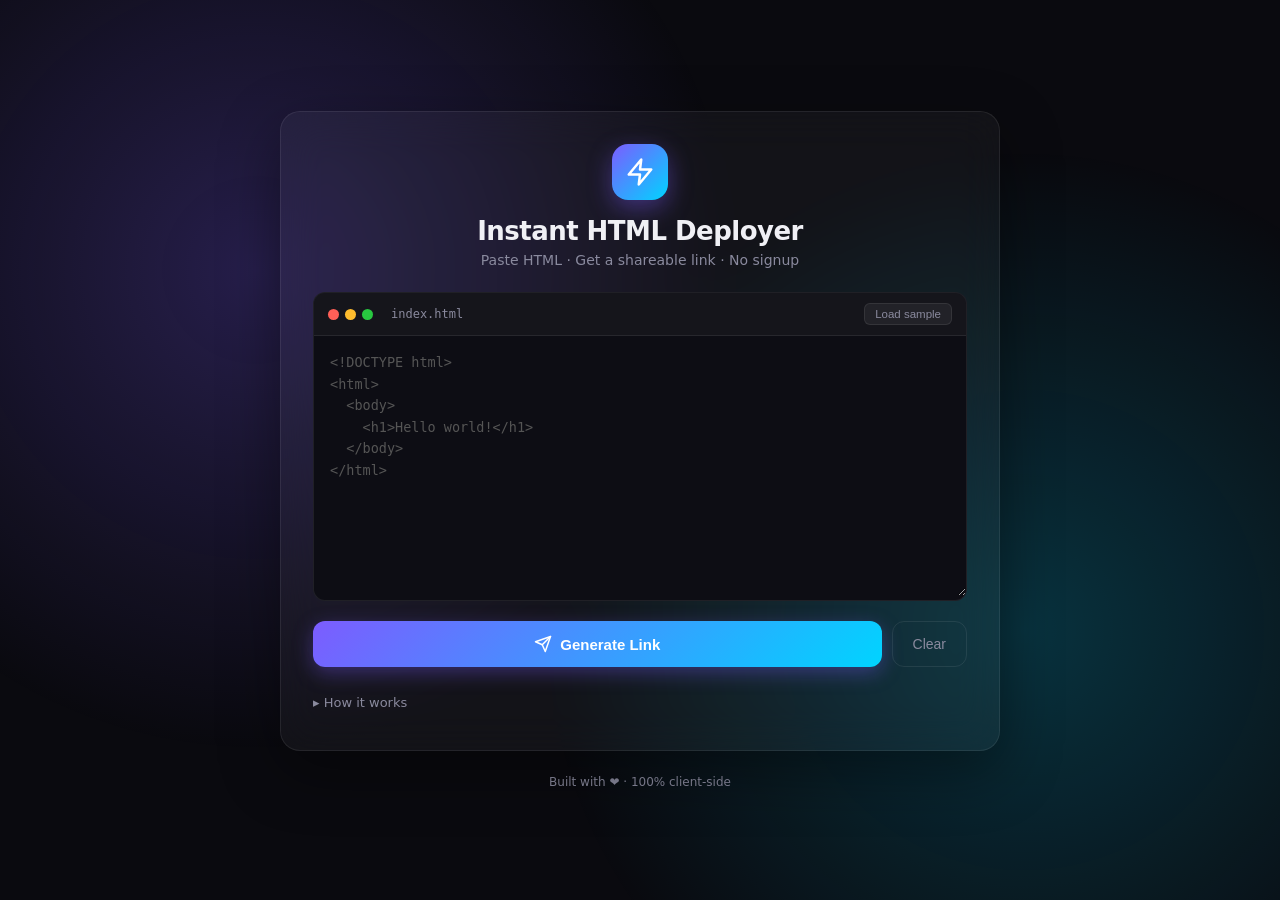
==== index.html @ c362b836 "Initial deploy - HTML Deployer app" ====
<!DOCTYPE html>
<html lang="en">
<head>
  <meta charset="UTF-8" />
  <meta name="viewport" content="width=device-width, initial-scale=1.0" />
  <title>Instant HTML Deployer</title>
  <link rel="stylesheet" href="style.css" />
</head>
<body>
  <div class="bg-gradient"></div>

  <main class="card">
    <header class="header">
      <div class="logo">
        <svg viewBox="0 0 24 24" fill="none" stroke="currentColor" stroke-width="2" stroke-linecap="round" stroke-linejoin="round">
          <path d="M13 2L3 14h9l-1 8 10-12h-9l1-8z"/>
        </svg>
      </div>
      <h1>Instant HTML Deployer</h1>
      <p class="subtitle">Paste HTML · Get a shareable link · No signup</p>
    </header>

    <div class="editor-wrap">
      <div class="editor-bar">
        <div class="dots">
          <span class="dot red"></span>
          <span class="dot yellow"></span>
          <span class="dot green"></span>
        </div>
        <span class="filename">index.html</span>
        <div class="bar-spacer"></div>
        <button id="loadSampleBtn" class="bar-btn">Load sample</button>
      </div>
      <textarea
        id="htmlInput"
        spellcheck="false"
        placeholder="<!DOCTYPE html>&#10;<html>&#10;  <body>&#10;    <h1>Hello world!</h1>&#10;  </body>&#10;</html>"
      ></textarea>
    </div>

    <div class="actions">
      <button id="deployBtn" class="btn-primary">
        <svg viewBox="0 0 24 24" fill="none" stroke="currentColor" stroke-width="2" stroke-linecap="round" stroke-linejoin="round">
          <path d="M22 2L11 13"/>
          <path d="M22 2l-7 20-4-9-9-4 20-7z"/>
        </svg>
        <span>Generate Link</span>
      </button>
      <button id="clearBtn" class="btn-ghost">Clear</button>
    </div>

    <div id="status" class="status hidden"></div>

    <div id="result" class="result hidden">
      <div class="result-label">🎉 Your site is ready</div>
      <div class="link-box">
        <a id="liveLink" href="#" target="_blank" rel="noopener"></a>
        <button id="copyBtn" class="btn-copy" title="Copy link">
          <svg viewBox="0 0 24 24" fill="none" stroke="currentColor" stroke-width="2" stroke-linecap="round" stroke-linejoin="round">
            <rect x="9" y="9" width="13" height="13" rx="2" ry="2"/>
            <path d="M5 15H4a2 2 0 0 1-2-2V4a2 2 0 0 1 2-2h9a2 2 0 0 1 2 2v1"/>
          </svg>
        </button>
      </div>
      <div class="result-actions">
        <button id="openLinkBtn" class="btn-secondary">
          <svg viewBox="0 0 24 24" fill="none" stroke="currentColor" stroke-width="2" stroke-linecap="round" stroke-linejoin="round" width="14" height="14">
            <path d="M18 13v6a2 2 0 0 1-2 2H5a2 2 0 0 1-2-2V8a2 2 0 0 1 2-2h6"/>
            <polyline points="15 3 21 3 21 9"/>
            <line x1="10" y1="14" x2="21" y2="3"/>
          </svg>
          Open in new tab
        </button>
        <button id="shortenBtn" class="btn-secondary" title="Compress long URL">
          <svg viewBox="0 0 24 24" fill="none" stroke="currentColor" stroke-width="2" stroke-linecap="round" stroke-linejoin="round" width="14" height="14">
            <path d="M10 13a5 5 0 0 0 7.54.54l3-3a5 5 0 0 0-7.07-7.07l-1.72 1.71"/>
            <path d="M14 11a5 5 0 0 0-7.54-.54l-3 3a5 5 0 0 0 7.07 7.07l1.71-1.71"/>
          </svg>
          Try shorter
        </button>
      </div>
      <div class="result-hint">The link contains your entire page. Anyone with the link can open it in any browser.</div>
    </div>

    <details class="howto">
      <summary>How it works</summary>
      <p>Your HTML is encoded into a special <code>data:text/html</code> URL — a self-contained link that any modern browser can open directly. No server, no signup, no waiting. Note: very long pages produce long links; some chat apps may not accept them.</p>
    </details>
  </main>

  <footer class="footer">
    <span>Built with ❤️ · 100% client-side</span>
  </footer>

  <script src="app.js"></script>
</body>
</html>
---- style.css ----
* {
  margin: 0;
  padding: 0;
  box-sizing: border-box;
}

:root {
  --bg: #0a0a0f;
  --card: rgba(255, 255, 255, 0.04);
  --card-border: rgba(255, 255, 255, 0.08);
  --text: #f0f0f5;
  --text-dim: #8a8a9e;
  --accent: #7c5cff;
  --accent-2: #00d4ff;
  --success: #00e676;
  --danger: #ff5470;
}

body {
  font-family: -apple-system, BlinkMacSystemFont, "Segoe UI", Inter, system-ui, sans-serif;
  background: var(--bg);
  color: var(--text);
  min-height: 100vh;
  display: flex;
  flex-direction: column;
  align-items: center;
  justify-content: center;
  padding: 24px;
  overflow-x: hidden;
  position: relative;
}

.bg-gradient {
  position: fixed;
  inset: 0;
  background:
    radial-gradient(circle at 20% 30%, rgba(124, 92, 255, 0.25), transparent 40%),
    radial-gradient(circle at 80% 70%, rgba(0, 212, 255, 0.20), transparent 40%);
  z-index: -1;
  animation: drift 20s ease-in-out infinite alternate;
}

@keyframes drift {
  from { transform: translate(0, 0); }
  to   { transform: translate(40px, -30px); }
}

.card {
  width: 100%;
  max-width: 720px;
  background: var(--card);
  backdrop-filter: blur(20px);
  -webkit-backdrop-filter: blur(20px);
  border: 1px solid var(--card-border);
  border-radius: 20px;
  padding: 32px;
  box-shadow: 0 20px 60px rgba(0, 0, 0, 0.4);
}

.header {
  text-align: center;
  margin-bottom: 24px;
}

.logo {
  width: 56px;
  height: 56px;
  margin: 0 auto 16px;
  background: linear-gradient(135deg, var(--accent), var(--accent-2));
  border-radius: 16px;
  display: flex;
  align-items: center;
  justify-content: center;
  color: white;
  box-shadow: 0 8px 24px rgba(124, 92, 255, 0.4);
}
.logo svg { width: 30px; height: 30px; }

h1 {
  font-size: 26px;
  font-weight: 700;
  margin-bottom: 6px;
  letter-spacing: -0.02em;
}

.subtitle {
  color: var(--text-dim);
  font-size: 14px;
}

.editor-wrap {
  border-radius: 12px;
  overflow: hidden;
  border: 1px solid var(--card-border);
  background: #0d0d14;
  margin-bottom: 20px;
}

.editor-bar {
  display: flex;
  align-items: center;
  padding: 10px 14px;
  background: rgba(255, 255, 255, 0.03);
  border-bottom: 1px solid var(--card-border);
  gap: 10px;
}

.dots { display: flex; gap: 6px; }
.dot {
  width: 11px; height: 11px; border-radius: 50%;
}
.dot.red    { background: #ff5f57; }
.dot.yellow { background: #febc2e; }
.dot.green  { background: #28c840; }

.filename {
  font-size: 12px;
  color: var(--text-dim);
  font-family: ui-monospace, "SF Mono", Menlo, monospace;
  margin-left: 8px;
}

.bar-spacer { flex: 1; }

.bar-btn {
  background: rgba(255, 255, 255, 0.06);
  border: 1px solid var(--card-border);
  color: var(--text-dim);
  font-size: 11.5px;
  padding: 4px 10px;
  border-radius: 6px;
  cursor: pointer;
  transition: all 0.15s;
}
.bar-btn:hover { color: var(--text); background: rgba(255,255,255,0.10); }

textarea {
  width: 100%;
  min-height: 260px;
  background: transparent;
  color: var(--text);
  border: none;
  outline: none;
  padding: 16px;
  font-family: ui-monospace, "SF Mono", Menlo, monospace;
  font-size: 13.5px;
  line-height: 1.6;
  resize: vertical;
}
textarea::placeholder { color: #555; }

.actions {
  display: flex;
  gap: 10px;
}

.btn-primary {
  flex: 1;
  background: linear-gradient(135deg, var(--accent), var(--accent-2));
  color: white;
  border: none;
  padding: 14px 20px;
  border-radius: 12px;
  font-size: 15px;
  font-weight: 600;
  cursor: pointer;
  display: flex;
  align-items: center;
  justify-content: center;
  gap: 8px;
  transition: transform 0.15s, box-shadow 0.15s, opacity 0.15s;
  box-shadow: 0 6px 20px rgba(124, 92, 255, 0.35);
}
.btn-primary:hover:not(:disabled) {
  transform: translateY(-1px);
  box-shadow: 0 10px 28px rgba(124, 92, 255, 0.5);
}
.btn-primary:active { transform: translateY(0); }
.btn-primary:disabled { opacity: 0.6; cursor: not-allowed; }
.btn-primary svg { width: 18px; height: 18px; }

.btn-ghost {
  background: transparent;
  border: 1px solid var(--card-border);
  color: var(--text-dim);
  padding: 14px 20px;
  border-radius: 12px;
  font-size: 14px;
  cursor: pointer;
  transition: all 0.15s;
}
.btn-ghost:hover { color: var(--text); border-color: rgba(255,255,255,0.2); }

.status {
  margin-top: 16px;
  padding: 12px 14px;
  border-radius: 10px;
  font-size: 13.5px;
  display: flex;
  align-items: center;
  gap: 10px;
}
.status.loading {
  background: rgba(0, 212, 255, 0.1);
  color: var(--accent-2);
  border: 1px solid rgba(0, 212, 255, 0.2);
}
.status.error {
  background: rgba(255, 84, 112, 0.1);
  color: var(--danger);
  border: 1px solid rgba(255, 84, 112, 0.2);
}

.spinner {
  width: 14px; height: 14px;
  border: 2px solid currentColor;
  border-top-color: transparent;
  border-radius: 50%;
  animation: spin 0.8s linear infinite;
}
@keyframes spin { to { transform: rotate(360deg); } }

.result {
  margin-top: 20px;
  padding: 18px;
  background: rgba(0, 230, 118, 0.06);
  border: 1px solid rgba(0, 230, 118, 0.2);
  border-radius: 12px;
  animation: pop 0.3s ease;
}
@keyframes pop {
  from { opacity: 0; transform: translateY(8px); }
  to   { opacity: 1; transform: translateY(0); }
}

.result-label {
  color: var(--success);
  font-size: 13px;
  font-weight: 600;
  margin-bottom: 10px;
}

.link-box {
  display: flex;
  align-items: center;
  gap: 8px;
  background: rgba(0, 0, 0, 0.3);
  border: 1px solid var(--card-border);
  border-radius: 10px;
  padding: 6px 6px 6px 14px;
}

#liveLink {
  flex: 1;
  color: var(--accent-2);
  text-decoration: none;
  font-family: ui-monospace, "SF Mono", Menlo, monospace;
  font-size: 13.5px;
  overflow: hidden;
  text-overflow: ellipsis;
  white-space: nowrap;
}
#liveLink:hover { text-decoration: underline; }

.btn-copy {
  background: rgba(255,255,255,0.06);
  border: none;
  color: var(--text);
  width: 36px; height: 36px;
  border-radius: 8px;
  cursor: pointer;
  display: flex;
  align-items: center;
  justify-content: center;
  transition: background 0.15s;
}
.btn-copy:hover { background: rgba(255,255,255,0.12); }
.btn-copy svg { width: 16px; height: 16px; }
.btn-copy.copied { background: var(--success); color: #042; }

.result-actions {
  display: flex;
  gap: 8px;
  margin-top: 10px;
}

.btn-secondary {
  background: rgba(255, 255, 255, 0.05);
  border: 1px solid var(--card-border);
  color: var(--text);
  padding: 8px 12px;
  border-radius: 8px;
  font-size: 12.5px;
  cursor: pointer;
  display: inline-flex;
  align-items: center;
  gap: 6px;
  transition: all 0.15s;
}
.btn-secondary:hover {
  background: rgba(255, 255, 255, 0.10);
  border-color: rgba(255, 255, 255, 0.15);
}
.btn-secondary:disabled {
  opacity: 0.5;
  cursor: not-allowed;
}

.result-hint {
  margin-top: 10px;
  font-size: 12px;
  color: var(--text-dim);
  line-height: 1.5;
}

.hidden { display: none !important; }

.howto {
  margin-top: 20px;
  font-size: 13px;
  color: var(--text-dim);
}
.howto summary {
  cursor: pointer;
  user-select: none;
  list-style: none;
  padding: 8px 0;
}
.howto summary::before { content: "▸ "; }
.howto[open] summary::before { content: "▾ "; }
.howto summary::-webkit-details-marker { display: none; }
.howto p { line-height: 1.6; }
.howto code {
  background: rgba(255,255,255,0.06);
  padding: 2px 6px;
  border-radius: 4px;
  font-size: 12px;
}

.footer {
  margin-top: 24px;
  font-size: 12px;
  color: var(--text-dim);
}

@media (max-width: 540px) {
  .card { padding: 22px; }
  h1 { font-size: 22px; }
  .actions { flex-direction: column; }
  .btn-ghost { order: 2; }
}
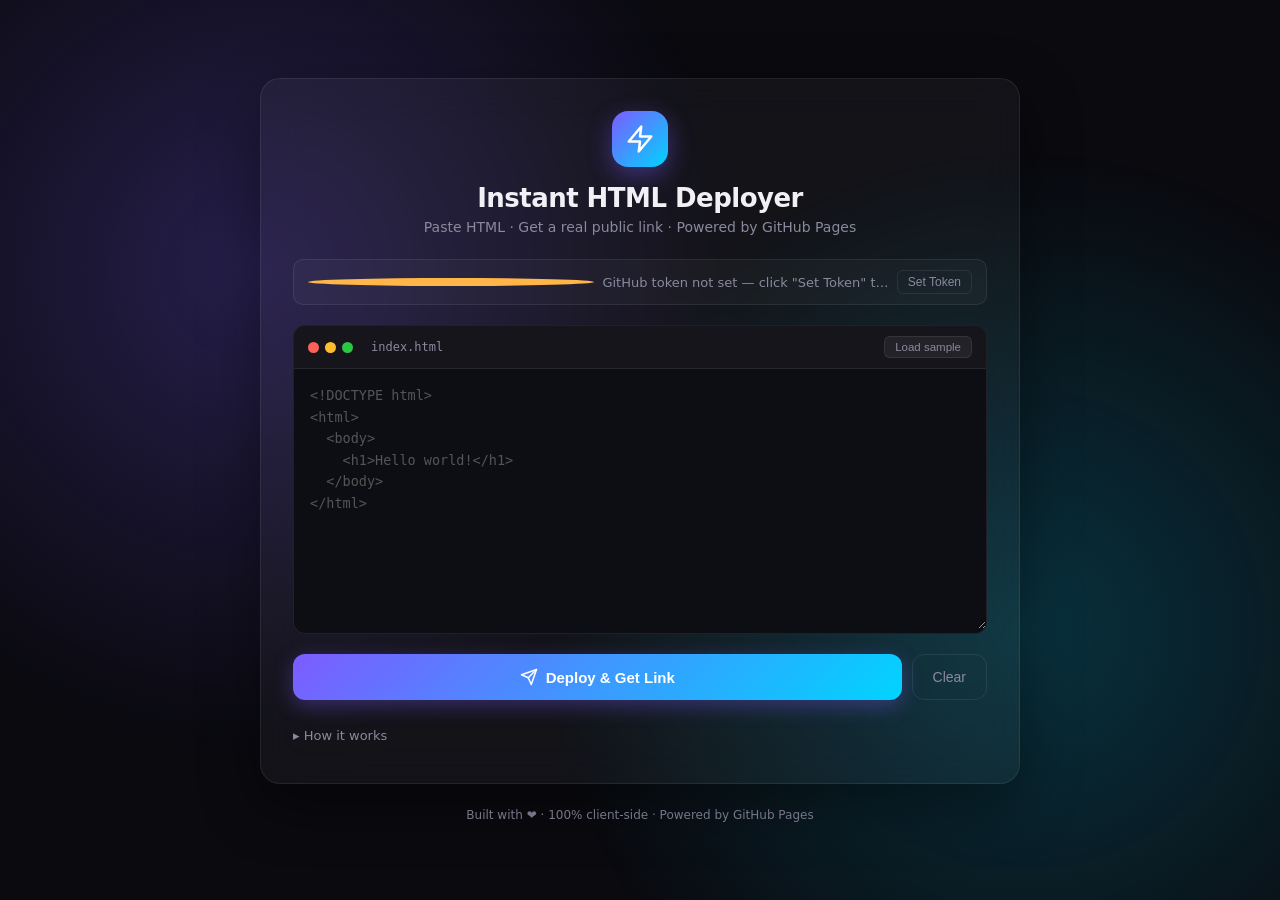
==== commit 3a851dfa: "feat: deploy via GitHub API directly from browser" ====
--- a/index.html
+++ b/index.html
@@ -1,97 +1,367 @@
 <!DOCTYPE html>
 <html lang="en">
 <head>
-  <meta charset="UTF-8" />
-  <meta name="viewport" content="width=device-width, initial-scale=1.0" />
-  <title>Instant HTML Deployer</title>
-  <link rel="stylesheet" href="style.css" />
+<meta charset="UTF-8">
+<meta name="viewport" content="width=device-width, initial-scale=1.0">
+<title>Instant HTML Deployer</title>
+<style>
+*{margin:0;padding:0;box-sizing:border-box}
+:root{--bg:#0a0a0f;--card:rgba(255,255,255,.04);--card-border:rgba(255,255,255,.08);--text:#f0f0f5;--text-dim:#8a8a9e;--accent:#7c5cff;--accent-2:#00d4ff;--success:#00e676;--danger:#ff5470;--warn:#ffb547}
+body{font-family:-apple-system,BlinkMacSystemFont,"Segoe UI",Inter,system-ui,sans-serif;background:var(--bg);color:var(--text);min-height:100vh;display:flex;flex-direction:column;align-items:center;justify-content:center;padding:24px;overflow-x:hidden;position:relative}
+.bg-gradient{position:fixed;inset:0;background:radial-gradient(circle at 20% 30%,rgba(124,92,255,.25),transparent 40%),radial-gradient(circle at 80% 70%,rgba(0,212,255,.20),transparent 40%);z-index:-1;animation:drift 20s ease-in-out infinite alternate}
+@keyframes drift{from{transform:translate(0,0)}to{transform:translate(40px,-30px)}}
+.card{width:100%;max-width:760px;background:var(--card);backdrop-filter:blur(20px);-webkit-backdrop-filter:blur(20px);border:1px solid var(--card-border);border-radius:20px;padding:32px;box-shadow:0 20px 60px rgba(0,0,0,.4)}
+.header{text-align:center;margin-bottom:24px}
+.logo{width:56px;height:56px;margin:0 auto 16px;background:linear-gradient(135deg,var(--accent),var(--accent-2));border-radius:16px;display:flex;align-items:center;justify-content:center;color:#fff;box-shadow:0 8px 24px rgba(124,92,255,.4)}
+.logo svg{width:30px;height:30px}
+h1{font-size:26px;font-weight:700;margin-bottom:6px;letter-spacing:-.02em}
+.subtitle{color:var(--text-dim);font-size:14px}
+.token-bar{display:flex;align-items:center;gap:8px;padding:10px 14px;background:rgba(255,255,255,.03);border:1px solid var(--card-border);border-radius:10px;margin-bottom:20px;font-size:13px}
+.token-bar .dot{width:8px;height:8px;border-radius:50%;background:var(--text-dim);flex-shrink:0}
+.token-bar.ok .dot{background:var(--success);box-shadow:0 0 8px var(--success)}
+.token-bar.missing .dot{background:var(--warn)}
+.token-bar span{flex:1;color:var(--text-dim);overflow:hidden;text-overflow:ellipsis;white-space:nowrap}
+.token-bar button{background:transparent;border:1px solid var(--card-border);color:var(--text-dim);padding:4px 10px;border-radius:6px;font-size:12px;cursor:pointer}
+.token-bar button:hover{color:var(--text);border-color:rgba(255,255,255,.2)}
+.editor-wrap{border-radius:12px;overflow:hidden;border:1px solid var(--card-border);background:#0d0d14;margin-bottom:20px}
+.editor-bar{display:flex;align-items:center;padding:10px 14px;background:rgba(255,255,255,.03);border-bottom:1px solid var(--card-border);gap:10px}
+.dots{display:flex;gap:6px}
+.dot{width:11px;height:11px;border-radius:50%}
+.dot.red{background:#ff5f57}
+.dot.yellow{background:#febc2e}
+.dot.green{background:#28c840}
+.filename{font-size:12px;color:var(--text-dim);font-family:ui-monospace,"SF Mono",Menlo,monospace;margin-left:8px}
+.bar-spacer{flex:1}
+.bar-btn{background:rgba(255,255,255,.06);border:1px solid var(--card-border);color:var(--text-dim);font-size:11.5px;padding:4px 10px;border-radius:6px;cursor:pointer;transition:all .15s}
+.bar-btn:hover{color:var(--text);background:rgba(255,255,255,.10)}
+textarea{width:100%;min-height:260px;background:transparent;color:var(--text);border:none;outline:none;padding:16px;font-family:ui-monospace,"SF Mono",Menlo,monospace;font-size:13.5px;line-height:1.6;resize:vertical}
+textarea::placeholder{color:#555}
+.actions{display:flex;gap:10px}
+.btn-primary{flex:1;background:linear-gradient(135deg,var(--accent),var(--accent-2));color:#fff;border:none;padding:14px 20px;border-radius:12px;font-size:15px;font-weight:600;cursor:pointer;display:flex;align-items:center;justify-content:center;gap:8px;transition:transform .15s,box-shadow .15s,opacity .15s;box-shadow:0 6px 20px rgba(124,92,255,.35)}
+.btn-primary:hover:not(:disabled){transform:translateY(-1px);box-shadow:0 10px 28px rgba(124,92,255,.5)}
+.btn-primary:active{transform:translateY(0)}
+.btn-primary:disabled{opacity:.6;cursor:not-allowed}
+.btn-primary svg{width:18px;height:18px}
+.btn-ghost{background:transparent;border:1px solid var(--card-border);color:var(--text-dim);padding:14px 20px;border-radius:12px;font-size:14px;cursor:pointer;transition:all .15s}
+.btn-ghost:hover{color:var(--text);border-color:rgba(255,255,255,.2)}
+.status{margin-top:16px;padding:12px 14px;border-radius:10px;font-size:13.5px;display:flex;align-items:center;gap:10px}
+.status.loading{background:rgba(0,212,255,.1);color:var(--accent-2);border:1px solid rgba(0,212,255,.2)}
+.status.error{background:rgba(255,84,112,.1);color:var(--danger);border:1px solid rgba(255,84,112,.2)}
+.status.success{background:rgba(0,230,118,.1);color:var(--success);border:1px solid rgba(0,230,118,.2)}
+.spinner{width:14px;height:14px;border:2px solid currentColor;border-top-color:transparent;border-radius:50%;animation:spin .8s linear infinite;flex-shrink:0}
+@keyframes spin{to{transform:rotate(360deg)}}
+.result{margin-top:20px;padding:18px;background:rgba(0,230,118,.06);border:1px solid rgba(0,230,118,.2);border-radius:12px;animation:pop .3s ease}
+@keyframes pop{from{opacity:0;transform:translateY(8px)}to{opacity:1;transform:translateY(0)}}
+.result-label{color:var(--success);font-size:13px;font-weight:600;margin-bottom:10px}
+.link-box{display:flex;align-items:center;gap:8px;background:rgba(0,0,0,.3);border:1px solid var(--card-border);border-radius:10px;padding:6px 6px 6px 14px}
+#liveLink{flex:1;color:var(--accent-2);text-decoration:none;font-family:ui-monospace,"SF Mono",Menlo,monospace;font-size:13.5px;overflow:hidden;text-overflow:ellipsis;white-space:nowrap}
+#liveLink:hover{text-decoration:underline}
+.btn-copy{background:rgba(255,255,255,.06);border:none;color:var(--text);width:36px;height:36px;border-radius:8px;cursor:pointer;display:flex;align-items:center;justify-content:center;transition:background .15s}
+.btn-copy:hover{background:rgba(255,255,255,.12)}
+.btn-copy svg{width:16px;height:16px}
+.btn-copy.copied{background:var(--success);color:#042}
+.result-hint{margin-top:10px;font-size:12px;color:var(--text-dim);line-height:1.5}
+.hidden{display:none!important}
+.howto{margin-top:20px;font-size:13px;color:var(--text-dim)}
+.howto summary{cursor:pointer;user-select:none;list-style:none;padding:8px 0}
+.howto summary::before{content:"▸ "}
+.howto[open] summary::before{content:"▾ "}
+.howto summary::-webkit-details-marker{display:none}
+.howto p{line-height:1.6;margin-top:6px}
+.howto code{background:rgba(255,255,255,.06);padding:2px 6px;border-radius:4px;font-size:12px}
+.footer{margin-top:24px;font-size:12px;color:var(--text-dim)}
+.modal-backdrop{position:fixed;inset:0;background:rgba(0,0,0,.7);backdrop-filter:blur(8px);display:flex;align-items:center;justify-content:center;z-index:100;padding:24px}
+.modal{background:#15151f;border:1px solid var(--card-border);border-radius:16px;padding:24px;width:100%;max-width:480px}
+.modal h2{font-size:18px;margin-bottom:8px}
+.modal p{color:var(--text-dim);font-size:13px;margin-bottom:14px;line-height:1.5}
+.modal input{width:100%;padding:10px 12px;background:#0a0a12;border:1px solid var(--card-border);border-radius:8px;color:var(--text);font-family:ui-monospace,monospace;font-size:13px;outline:none}
+.modal input:focus{border-color:var(--accent)}
+.modal-actions{display:flex;gap:8px;margin-top:16px;justify-content:flex-end}
+.modal-actions button{padding:9px 16px;border-radius:8px;font-size:13px;cursor:pointer;border:1px solid var(--card-border);background:transparent;color:var(--text-dim)}
+.modal-actions button:hover{color:var(--text)}
+.modal-actions .primary{background:linear-gradient(135deg,var(--accent),var(--accent-2));color:#fff;border:none}
+.modal-actions .primary:hover{opacity:.9;color:#fff}
+@media (max-width:540px){.card{padding:22px}h1{font-size:22px}.actions{flex-direction:column}.btn-ghost{order:2}}
+</style>
 </head>
 <body>
-  <div class="bg-gradient"></div>
-
-  <main class="card">
-    <header class="header">
-      <div class="logo">
-        <svg viewBox="0 0 24 24" fill="none" stroke="currentColor" stroke-width="2" stroke-linecap="round" stroke-linejoin="round">
-          <path d="M13 2L3 14h9l-1 8 10-12h-9l1-8z"/>
-        </svg>
-      </div>
-      <h1>Instant HTML Deployer</h1>
-      <p class="subtitle">Paste HTML · Get a shareable link · No signup</p>
-    </header>
-
-    <div class="editor-wrap">
-      <div class="editor-bar">
-        <div class="dots">
-          <span class="dot red"></span>
-          <span class="dot yellow"></span>
-          <span class="dot green"></span>
-        </div>
-        <span class="filename">index.html</span>
-        <div class="bar-spacer"></div>
-        <button id="loadSampleBtn" class="bar-btn">Load sample</button>
-      </div>
-      <textarea
-        id="htmlInput"
-        spellcheck="false"
-        placeholder="<!DOCTYPE html>&#10;<html>&#10;  <body>&#10;    <h1>Hello world!</h1>&#10;  </body>&#10;</html>"
-      ></textarea>
-    </div>
-
-    <div class="actions">
-      <button id="deployBtn" class="btn-primary">
-        <svg viewBox="0 0 24 24" fill="none" stroke="currentColor" stroke-width="2" stroke-linecap="round" stroke-linejoin="round">
-          <path d="M22 2L11 13"/>
-          <path d="M22 2l-7 20-4-9-9-4 20-7z"/>
-        </svg>
-        <span>Generate Link</span>
-      </button>
-      <button id="clearBtn" class="btn-ghost">Clear</button>
-    </div>
-
-    <div id="status" class="status hidden"></div>
-
-    <div id="result" class="result hidden">
-      <div class="result-label">🎉 Your site is ready</div>
-      <div class="link-box">
-        <a id="liveLink" href="#" target="_blank" rel="noopener"></a>
-        <button id="copyBtn" class="btn-copy" title="Copy link">
-          <svg viewBox="0 0 24 24" fill="none" stroke="currentColor" stroke-width="2" stroke-linecap="round" stroke-linejoin="round">
-            <rect x="9" y="9" width="13" height="13" rx="2" ry="2"/>
-            <path d="M5 15H4a2 2 0 0 1-2-2V4a2 2 0 0 1 2-2h9a2 2 0 0 1 2 2v1"/>
-          </svg>
-        </button>
-      </div>
-      <div class="result-actions">
-        <button id="openLinkBtn" class="btn-secondary">
-          <svg viewBox="0 0 24 24" fill="none" stroke="currentColor" stroke-width="2" stroke-linecap="round" stroke-linejoin="round" width="14" height="14">
-            <path d="M18 13v6a2 2 0 0 1-2 2H5a2 2 0 0 1-2-2V8a2 2 0 0 1 2-2h6"/>
-            <polyline points="15 3 21 3 21 9"/>
-            <line x1="10" y1="14" x2="21" y2="3"/>
-          </svg>
-          Open in new tab
-        </button>
-        <button id="shortenBtn" class="btn-secondary" title="Compress long URL">
-          <svg viewBox="0 0 24 24" fill="none" stroke="currentColor" stroke-width="2" stroke-linecap="round" stroke-linejoin="round" width="14" height="14">
-            <path d="M10 13a5 5 0 0 0 7.54.54l3-3a5 5 0 0 0-7.07-7.07l-1.72 1.71"/>
-            <path d="M14 11a5 5 0 0 0-7.54-.54l-3 3a5 5 0 0 0 7.07 7.07l1.71-1.71"/>
-          </svg>
-          Try shorter
-        </button>
-      </div>
-      <div class="result-hint">The link contains your entire page. Anyone with the link can open it in any browser.</div>
-    </div>
-
-    <details class="howto">
-      <summary>How it works</summary>
-      <p>Your HTML is encoded into a special <code>data:text/html</code> URL — a self-contained link that any modern browser can open directly. No server, no signup, no waiting. Note: very long pages produce long links; some chat apps may not accept them.</p>
-    </details>
-  </main>
-
-  <footer class="footer">
-    <span>Built with ❤️ · 100% client-side</span>
-  </footer>
-
-  <script src="app.js"></script>
+<div class="bg-gradient"></div>
+<main class="card">
+<header class="header">
+<div class="logo">
+<svg viewBox="0 0 24 24" fill="none" stroke="currentColor" stroke-width="2" stroke-linecap="round" stroke-linejoin="round">
+<path d="M13 2L3 14h9l-1 8 10-12h-9l1-8z"/>
+</svg>
+</div>
+<h1>Instant HTML Deployer</h1>
+<p class="subtitle">Paste HTML · Get a real public link · Powered by GitHub Pages</p>
+</header>
+
+<div id="tokenBar" class="token-bar missing">
+<span class="dot"></span>
+<span id="tokenStatus">GitHub token not set — click "Set Token" to start</span>
+<button id="setTokenBtn">Set Token</button>
+<button id="clearTokenBtn" class="hidden">Clear</button>
+</div>
+
+<div class="editor-wrap">
+<div class="editor-bar">
+<div class="dots"><span class="dot red"></span><span class="dot yellow"></span><span class="dot green"></span></div>
+<span class="filename">index.html</span>
+<div class="bar-spacer"></div>
+<button id="loadSampleBtn" class="bar-btn">Load sample</button>
+</div>
+<textarea id="htmlInput" spellcheck="false" placeholder="<!DOCTYPE html>&#10;<html>&#10;  <body>&#10;    <h1>Hello world!</h1>&#10;  </body>&#10;</html>"></textarea>
+</div>
+
+<div class="actions">
+<button id="deployBtn" class="btn-primary">
+<svg viewBox="0 0 24 24" fill="none" stroke="currentColor" stroke-width="2" stroke-linecap="round" stroke-linejoin="round">
+<path d="M22 2L11 13"/><path d="M22 2l-7 20-4-9-9-4 20-7z"/>
+</svg>
+<span>Deploy &amp; Get Link</span>
+</button>
+<button id="clearBtn" class="btn-ghost">Clear</button>
+</div>
+
+<div id="status" class="status hidden"></div>
+
+<div id="result" class="result hidden">
+<div class="result-label">🎉 Your site is live</div>
+<div class="link-box">
+<a id="liveLink" href="#" target="_blank" rel="noopener"></a>
+<button id="copyBtn" class="btn-copy" title="Copy link">
+<svg viewBox="0 0 24 24" fill="none" stroke="currentColor" stroke-width="2" stroke-linecap="round" stroke-linejoin="round">
+<rect x="9" y="9" width="13" height="13" rx="2" ry="2"/><path d="M5 15H4a2 2 0 0 1-2-2V4a2 2 0 0 1 2-2h9a2 2 0 0 1 2 2v1"/>
+</svg>
+</button>
+</div>
+<div class="result-hint">Your page is deployed on GitHub Pages. The link is permanent and shareable.</div>
+</div>
+
+<details class="howto">
+<summary>How it works</summary>
+<p>Your HTML is uploaded as a file in the <code>html-deploy</code> GitHub repo, and GitHub Pages serves it as a real public webpage. Each deploy gets a unique URL.</p>
+<p><b>Token storage:</b> Your GitHub token is saved only in this browser's localStorage. It never leaves your device except to talk to GitHub's API directly.</p>
+</details>
+</main>
+
+<footer class="footer"><span>Built with ❤️ · 100% client-side · Powered by GitHub Pages</span></footer>
+
+<div id="tokenModal" class="modal-backdrop hidden">
+<div class="modal">
+<h2>🔑 Set GitHub Token</h2>
+<p>Paste your GitHub Personal Access Token (with <code>repo</code> scope). It will be stored in your browser's localStorage.</p>
+<input id="tokenInput" type="password" placeholder="ghp_xxxxxxxxxxxxxxxxxxxx" />
+<div class="modal-actions">
+<button id="cancelTokenBtn">Cancel</button>
+<button id="saveTokenBtn" class="primary">Save</button>
+</div>
+</div>
+</div>
+
+<script>
+// ============================================================
+// Instant HTML Deployer - GitHub Pages Backend
+// ============================================================
+const REPO_OWNER = "s09383181-ship-it";
+const REPO_NAME  = "html-deploy";
+const BRANCH     = "main";
+const TOKEN_KEY  = "gh_token_v1";
+const USER_KEY   = "gh_user_v1";
+
+const input       = document.getElementById("htmlInput");
+const deployBtn   = document.getElementById("deployBtn");
+const clearBtn    = document.getElementById("clearBtn");
+const copyBtn     = document.getElementById("copyBtn");
+const sampleBtn   = document.getElementById("loadSampleBtn");
+const statusEl    = document.getElementById("status");
+const resultEl    = document.getElementById("result");
+const liveLinkEl  = document.getElementById("liveLink");
+const tokenBar    = document.getElementById("tokenBar");
+const tokenStatus = document.getElementById("tokenStatus");
+const setTokenBtn = document.getElementById("setTokenBtn");
+const clearTokenBtn = document.getElementById("clearTokenBtn");
+const tokenModal  = document.getElementById("tokenModal");
+const tokenInput  = document.getElementById("tokenInput");
+const saveTokenBtn = document.getElementById("saveTokenBtn");
+const cancelTokenBtn = document.getElementById("cancelTokenBtn");
+
+const SAMPLE = '<!DOCTYPE html><html lang="en"><head><meta charset="UTF-8"><title>My Site</title><style>body{font-family:system-ui;margin:0;min-height:100vh;display:grid;place-items:center;background:linear-gradient(135deg,#667eea,#764ba2);color:#fff;text-align:center}h1{font-size:3rem;margin:0}p{opacity:.85}</style></head><body><div><h1>🎉 It works!</h1><p>This page is now live on the real internet.</p></div></body></html>';
+
+let currentUrl = null;
+
+function getToken() { return localStorage.getItem(TOKEN_KEY) || ""; }
+function getUser()  { return localStorage.getItem(USER_KEY)  || ""; }
+function setToken(t, u) {
+  localStorage.setItem(TOKEN_KEY, t);
+  if (u) localStorage.setItem(USER_KEY, u);
+  updateTokenBar();
+}
+function clearToken() {
+  localStorage.removeItem(TOKEN_KEY);
+  localStorage.removeItem(USER_KEY);
+  updateTokenBar();
+}
+function updateTokenBar() {
+  const t = getToken();
+  if (t) {
+    const u = getUser();
+    tokenBar.className = "token-bar ok";
+    tokenStatus.textContent = "✓ Token set" + (u ? " · @" + u : "");
+    clearTokenBtn.classList.remove("hidden");
+  } else {
+    tokenBar.className = "token-bar missing";
+    tokenStatus.textContent = "GitHub token not set — click \"Set Token\" to start";
+    clearTokenBtn.classList.add("hidden");
+  }
+}
+
+function showStatus(type, html) {
+  statusEl.className = "status " + type;
+  statusEl.innerHTML = html;
+  statusEl.classList.remove("hidden");
+}
+function hideStatus() { statusEl.classList.add("hidden"); }
+function showResult(url) {
+  currentUrl = url;
+  liveLinkEl.href = url;
+  liveLinkEl.textContent = url;
+  resultEl.classList.remove("hidden");
+}
+function hideResult() { resultEl.classList.add("hidden"); }
+function setDeploying(b) {
+  deployBtn.disabled = b;
+  deployBtn.querySelector("span").textContent = b ? "Deploying..." : "Deploy & Get Link";
+}
+
+function rand() {
+  return Math.random().toString(36).slice(2, 8) + Date.now().toString(36).slice(-4);
+}
+
+async function api(path, opts = {}) {
+  const token = getToken();
+  if (!token) throw new Error("No token set");
+  const res = await fetch("https://api.github.com" + path, {
+    ...opts,
+    headers: {
+      "Authorization": "token " + token,
+      "Accept": "application/vnd.github+json",
+      "X-GitHub-Api-Version": "2022-11-28",
+      ...(opts.headers || {})
+    }
+  });
+  if (!res.ok) {
+    const txt = await res.text();
+    throw new Error("GitHub API " + res.status + ": " + txt.slice(0, 200));
+  }
+  return res.json();
+}
+
+async function validateAndGetUser() {
+  const me = await api("/user");
+  if (me.login.toLowerCase() !== REPO_OWNER.toLowerCase()) {
+    throw new Error("Token belongs to @" + me.login + " but repo owner is @" + REPO_OWNER);
+  }
+  return me.login;
+}
+
+async function deploy() {
+  const html = input.value.trim();
+  if (!html) { showStatus("error", "⚠️ Please paste some HTML first."); return; }
+  if (!getToken()) { openTokenModal(); showStatus("error", "⚠️ Set your GitHub token first."); return; }
+
+  hideResult();
+  setDeploying(true);
+  showStatus("loading", '<div class="spinner"></div><span>Verifying token & creating file...</span>');
+
+  try {
+    // First-time user check + cache
+    if (!getUser()) {
+      const u = await validateAndGetUser();
+      setToken(getToken(), u);
+    }
+
+    // Build a unique path: sites/<random>/index.html
+    const id = rand();
+    const path = "sites/" + id + "/index.html";
+    const apiPath = "/repos/" + REPO_OWNER + "/" + REPO_NAME + "/contents/" + path;
+
+    const contentB64 = btoa(unescape(encodeURIComponent(html)));
+
+    showStatus("loading", '<div class="spinner"></div><span>Uploading to GitHub...</span>');
+
+    await api(apiPath, {
+      method: "PUT",
+      headers: { "Content-Type": "application/json" },
+      body: JSON.stringify({
+        message: "deploy: " + id,
+        content: contentB64,
+        branch: BRANCH
+      })
+    });
+
+    const liveUrl = "https://" + REPO_OWNER + ".github.io/" + REPO_NAME + "/sites/" + id + "/";
+
+    hideStatus();
+    showResult(liveUrl);
+    showStatus("success", "✅ Deployed! GitHub Pages is propagating the change (usually takes 10-30 seconds).");
+  } catch (e) {
+    console.error(e);
+    showStatus("error", "❌ " + e.message);
+  } finally {
+    setDeploying(false);
+  }
+}
+
+async function copyLink() {
+  if (!currentUrl) return;
+  try {
+    await navigator.clipboard.writeText(currentUrl);
+    copyBtn.classList.add("copied");
+    copyBtn.innerHTML = '<svg viewBox="0 0 24 24" fill="none" stroke="currentColor" stroke-width="2.5" stroke-linecap="round" stroke-linejoin="round"><polyline points="20 6 9 17 4 12"/></svg>';
+    setTimeout(() => {
+      copyBtn.classList.remove("copied");
+      copyBtn.innerHTML = '<svg viewBox="0 0 24 24" fill="none" stroke="currentColor" stroke-width="2" stroke-linecap="round" stroke-linejoin="round"><rect x="9" y="9" width="13" height="13" rx="2" ry="2"/><path d="M5 15H4a2 2 0 0 1-2-2V4a2 2 0 0 1 2-2h9a2 2 0 0 1 2 2v1"/></svg>';
+    }, 1500);
+  } catch (e) { prompt("Copy this link:", currentUrl); }
+}
+
+function openTokenModal() { tokenModal.classList.remove("hidden"); tokenInput.focus(); }
+function closeTokenModal() { tokenModal.classList.add("hidden"); tokenInput.value = ""; }
+
+setTokenBtn.addEventListener("click", openTokenModal);
+clearTokenBtn.addEventListener("click", () => { if (confirm("Clear stored token?")) clearToken(); });
+cancelTokenBtn.addEventListener("click", closeTokenModal);
+saveTokenBtn.addEventListener("click", async () => {
+  const t = tokenInput.value.trim();
+  if (!t) return;
+  saveTokenBtn.disabled = true;
+  saveTokenBtn.textContent = "Verifying...";
+  try {
+    localStorage.setItem(TOKEN_KEY, t);
+    const u = await validateAndGetUser();
+    setToken(t, u);
+    closeTokenModal();
+  } catch (e) {
+    localStorage.removeItem(TOKEN_KEY);
+    alert("Token error: " + e.message);
+  } finally {
+    saveTokenBtn.disabled = false;
+    saveTokenBtn.textContent = "Save";
+  }
+});
+tokenInput.addEventListener("keydown", e => { if (e.key === "Enter") saveTokenBtn.click(); });
+tokenModal.addEventListener("click", e => { if (e.target === tokenModal) closeTokenModal(); });
+
+deployBtn.addEventListener("click", deploy);
+clearBtn.addEventListener("click", () => { input.value = ""; hideStatus(); hideResult(); currentUrl = null; input.focus(); });
+copyBtn.addEventListener("click", copyLink);
+sampleBtn.addEventListener("click", () => { input.value = SAMPLE; input.focus(); });
+input.addEventListener("keydown", e => { if ((e.ctrlKey || e.metaKey) && e.key === "Enter") { e.preventDefault(); deploy(); } });
+
+updateTokenBar();
+input.focus();
+</script>
 </body>
 </html>
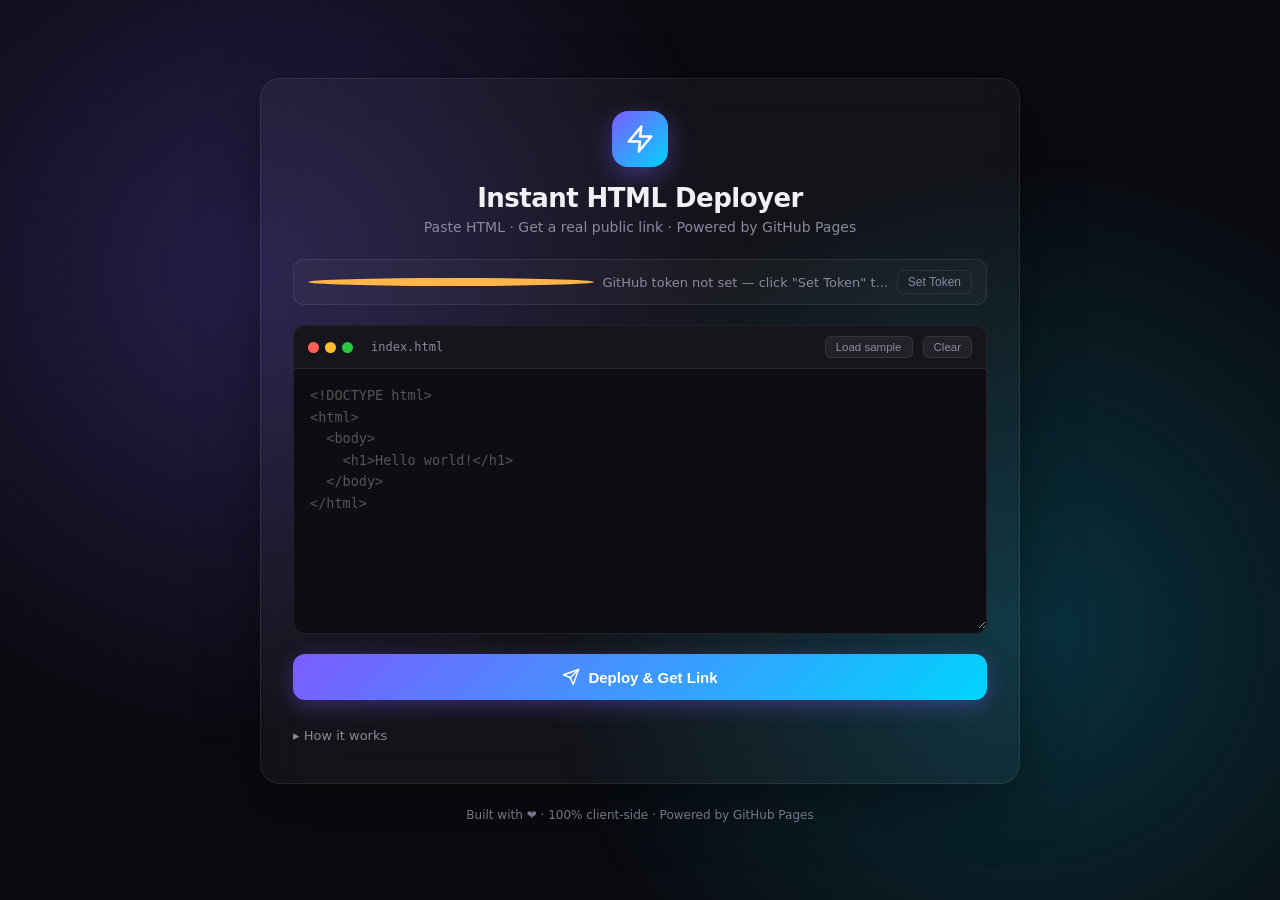
==== commit 6391ae89: "fix: wait for GitHub Pages to propagate, show progress" ====
--- a/index.html
+++ b/index.html
@@ -44,12 +44,14 @@
 .btn-primary svg{width:18px;height:18px}
 .btn-ghost{background:transparent;border:1px solid var(--card-border);color:var(--text-dim);padding:14px 20px;border-radius:12px;font-size:14px;cursor:pointer;transition:all .15s}
 .btn-ghost:hover{color:var(--text);border-color:rgba(255,255,255,.2)}
-.status{margin-top:16px;padding:12px 14px;border-radius:10px;font-size:13.5px;display:flex;align-items:center;gap:10px}
+.status{margin-top:16px;padding:14px;border-radius:10px;font-size:13.5px;display:flex;align-items:center;gap:10px;line-height:1.5}
 .status.loading{background:rgba(0,212,255,.1);color:var(--accent-2);border:1px solid rgba(0,212,255,.2)}
 .status.error{background:rgba(255,84,112,.1);color:var(--danger);border:1px solid rgba(255,84,112,.2)}
 .status.success{background:rgba(0,230,118,.1);color:var(--success);border:1px solid rgba(0,230,118,.2)}
 .spinner{width:14px;height:14px;border:2px solid currentColor;border-top-color:transparent;border-radius:50%;animation:spin .8s linear infinite;flex-shrink:0}
 @keyframes spin{to{transform:rotate(360deg)}}
+.progress{width:100%;height:4px;background:rgba(255,255,255,.1);border-radius:2px;overflow:hidden;margin-top:8px}
+.progress-bar{height:100%;background:linear-gradient(90deg,var(--accent),var(--accent-2));width:0;transition:width .3s}
 .result{margin-top:20px;padding:18px;background:rgba(0,230,118,.06);border:1px solid rgba(0,230,118,.2);border-radius:12px;animation:pop .3s ease}
 @keyframes pop{from{opacity:0;transform:translateY(8px)}to{opacity:1;transform:translateY(0)}}
 .result-label{color:var(--success);font-size:13px;font-weight:600;margin-bottom:10px}
@@ -110,6 +112,7 @@
 <span class="filename">index.html</span>
 <div class="bar-spacer"></div>
 <button id="loadSampleBtn" class="bar-btn">Load sample</button>
+<button id="clearInputBtn" class="bar-btn">Clear</button>
 </div>
 <textarea id="htmlInput" spellcheck="false" placeholder="<!DOCTYPE html>&#10;<html>&#10;  <body>&#10;    <h1>Hello world!</h1>&#10;  </body>&#10;</html>"></textarea>
 </div>
@@ -121,13 +124,12 @@
 </svg>
 <span>Deploy &amp; Get Link</span>
 </button>
-<button id="clearBtn" class="btn-ghost">Clear</button>
 </div>
 
 <div id="status" class="status hidden"></div>
 
 <div id="result" class="result hidden">
-<div class="result-label">🎉 Your site is live</div>
+<div class="result-label">🎉 Your site is live!</div>
 <div class="link-box">
 <a id="liveLink" href="#" target="_blank" rel="noopener"></a>
 <button id="copyBtn" class="btn-copy" title="Copy link">
@@ -136,13 +138,14 @@
 </svg>
 </button>
 </div>
-<div class="result-hint">Your page is deployed on GitHub Pages. The link is permanent and shareable.</div>
+<div class="result-hint">The link is permanent and shareable. Click to verify it loads correctly.</div>
 </div>
 
 <details class="howto">
 <summary>How it works</summary>
-<p>Your HTML is uploaded as a file in the <code>html-deploy</code> GitHub repo, and GitHub Pages serves it as a real public webpage. Each deploy gets a unique URL.</p>
-<p><b>Token storage:</b> Your GitHub token is saved only in this browser's localStorage. It never leaves your device except to talk to GitHub's API directly.</p>
+<p>Your HTML is uploaded as a new file in the <code>html-deploy</code> GitHub repo, then served by GitHub Pages. Each deploy gets a unique URL like <code>.../sites/abc123/</code>.</p>
+<p>After clicking Deploy, the app waits up to 60 seconds for GitHub Pages to actually serve the new file (it usually takes 10-30s). Once verified, the link is shown.</p>
+<p><b>Token storage:</b> Your GitHub token is saved only in this browser's localStorage and used directly to talk to GitHub's API.</p>
 </details>
 </main>
 
@@ -161,9 +164,6 @@
 </div>
 
 <script>
-// ============================================================
-// Instant HTML Deployer - GitHub Pages Backend
-// ============================================================
 const REPO_OWNER = "s09383181-ship-it";
 const REPO_NAME  = "html-deploy";
 const BRANCH     = "main";
@@ -172,9 +172,9 @@
 
 const input       = document.getElementById("htmlInput");
 const deployBtn   = document.getElementById("deployBtn");
-const clearBtn    = document.getElementById("clearBtn");
 const copyBtn     = document.getElementById("copyBtn");
 const sampleBtn   = document.getElementById("loadSampleBtn");
+const clearInputBtn = document.getElementById("clearInputBtn");
 const statusEl    = document.getElementById("status");
 const resultEl    = document.getElementById("result");
 const liveLinkEl  = document.getElementById("liveLink");
@@ -186,8 +186,6 @@
 const tokenInput  = document.getElementById("tokenInput");
 const saveTokenBtn = document.getElementById("saveTokenBtn");
 const cancelTokenBtn = document.getElementById("cancelTokenBtn");
-
-const SAMPLE = '<!DOCTYPE html><html lang="en"><head><meta charset="UTF-8"><title>My Site</title><style>body{font-family:system-ui;margin:0;min-height:100vh;display:grid;place-items:center;background:linear-gradient(135deg,#667eea,#764ba2);color:#fff;text-align:center}h1{font-size:3rem;margin:0}p{opacity:.85}</style></head><body><div><h1>🎉 It works!</h1><p>This page is now live on the real internet.</p></div></body></html>';
 
 let currentUrl = null;
 
@@ -252,8 +250,9 @@
     }
   });
   if (!res.ok) {
-    const txt = await res.text();
-    throw new Error("GitHub API " + res.status + ": " + txt.slice(0, 200));
+    let txt = "";
+    try { txt = (await res.json()).message || ""; } catch(e) { txt = await res.text().catch(()=>""); }
+    throw new Error("GitHub API " + res.status + ": " + txt);
   }
   return res.json();
 }
@@ -266,6 +265,29 @@
   return me.login;
 }
 
+// Poll the live URL until GitHub Pages serves it, or timeout
+async function waitUntilLive(url, maxWaitMs = 90000) {
+  const start = Date.now();
+  let attempt = 0;
+  while (Date.now() - start < maxWaitMs) {
+    attempt++;
+    const elapsed = Math.floor((Date.now() - start) / 1000);
+    showStatus("loading",
+      '<div class="spinner"></div><span><b>Step 2/2:</b> Waiting for GitHub Pages... (attempt ' + attempt + ', ' + elapsed + 's)</span>' +
+      '<div class="progress"><div class="progress-bar" style="width:' + Math.min(95, (elapsed/60)*100) + '%"></div></div>'
+    );
+    try {
+      const res = await fetch(url, { method: "GET", cache: "no-store" });
+      if (res.ok) {
+        const text = await res.text();
+        if (text.length > 50 && !text.includes("404")) return true;
+      }
+    } catch (e) { /* ignore */ }
+    await new Promise(r => setTimeout(r, 3000));
+  }
+  return false;
+}
+
 async function deploy() {
   const html = input.value.trim();
   if (!html) { showStatus("error", "⚠️ Please paste some HTML first."); return; }
@@ -273,23 +295,24 @@
 
   hideResult();
   setDeploying(true);
-  showStatus("loading", '<div class="spinner"></div><span>Verifying token & creating file...</span>');
+  showStatus("loading", '<div class="spinner"></div><span><b>Step 1/2:</b> Verifying token & uploading file to GitHub...</span>');
 
   try {
-    // First-time user check + cache
     if (!getUser()) {
       const u = await validateAndGetUser();
       setToken(getToken(), u);
     }
 
-    // Build a unique path: sites/<random>/index.html
     const id = rand();
     const path = "sites/" + id + "/index.html";
     const apiPath = "/repos/" + REPO_OWNER + "/" + REPO_NAME + "/contents/" + path;
 
     const contentB64 = btoa(unescape(encodeURIComponent(html)));
 
-    showStatus("loading", '<div class="spinner"></div><span>Uploading to GitHub...</span>');
+    showStatus("loading",
+      '<div class="spinner"></div><span><b>Step 1/2:</b> Uploading to GitHub as <code>' + id + '</code>...</span>' +
+      '<div class="progress"><div class="progress-bar" style="width:10%"></div></div>'
+    );
 
     await api(apiPath, {
       method: "PUT",
@@ -303,9 +326,18 @@
 
     const liveUrl = "https://" + REPO_OWNER + ".github.io/" + REPO_NAME + "/sites/" + id + "/";
 
-    hideStatus();
-    showResult(liveUrl);
-    showStatus("success", "✅ Deployed! GitHub Pages is propagating the change (usually takes 10-30 seconds).");
+    const ok = await waitUntilLive(liveUrl, 90000);
+
+    if (ok) {
+      hideStatus();
+      showResult(liveUrl);
+    } else {
+      showStatus("error",
+        "⏰ GitHub Pages didn't serve the file within 90 seconds. " +
+        "The file IS uploaded — try opening the link manually in a few minutes: " +
+        '<br><a href="' + liveUrl + '" target="_blank" style="color:inherit;text-decoration:underline">' + liveUrl + '</a>'
+      );
+    }
   } catch (e) {
     console.error(e);
     showStatus("error", "❌ " + e.message);
@@ -355,9 +387,12 @@
 tokenModal.addEventListener("click", e => { if (e.target === tokenModal) closeTokenModal(); });
 
 deployBtn.addEventListener("click", deploy);
-clearBtn.addEventListener("click", () => { input.value = ""; hideStatus(); hideResult(); currentUrl = null; input.focus(); });
+clearInputBtn.addEventListener("click", () => { input.value = ""; input.focus(); });
 copyBtn.addEventListener("click", copyLink);
-sampleBtn.addEventListener("click", () => { input.value = SAMPLE; input.focus(); });
+sampleBtn.addEventListener("click", () => {
+  input.value = '<!DOCTYPE html><html><head><title>Hi</title><style>body{font-family:system-ui;margin:0;min-height:100vh;display:grid;place-items:center;background:#667eea;color:#fff;text-align:center}h1{font-size:3rem}</style></head><body><div><h1>🎉 It works!</h1><p>Deployed!</p></div></body></html>';
+  input.focus();
+});
 input.addEventListener("keydown", e => { if ((e.ctrlKey || e.metaKey) && e.key === "Enter") { e.preventDefault(); deploy(); } });
 
 updateTokenBar();
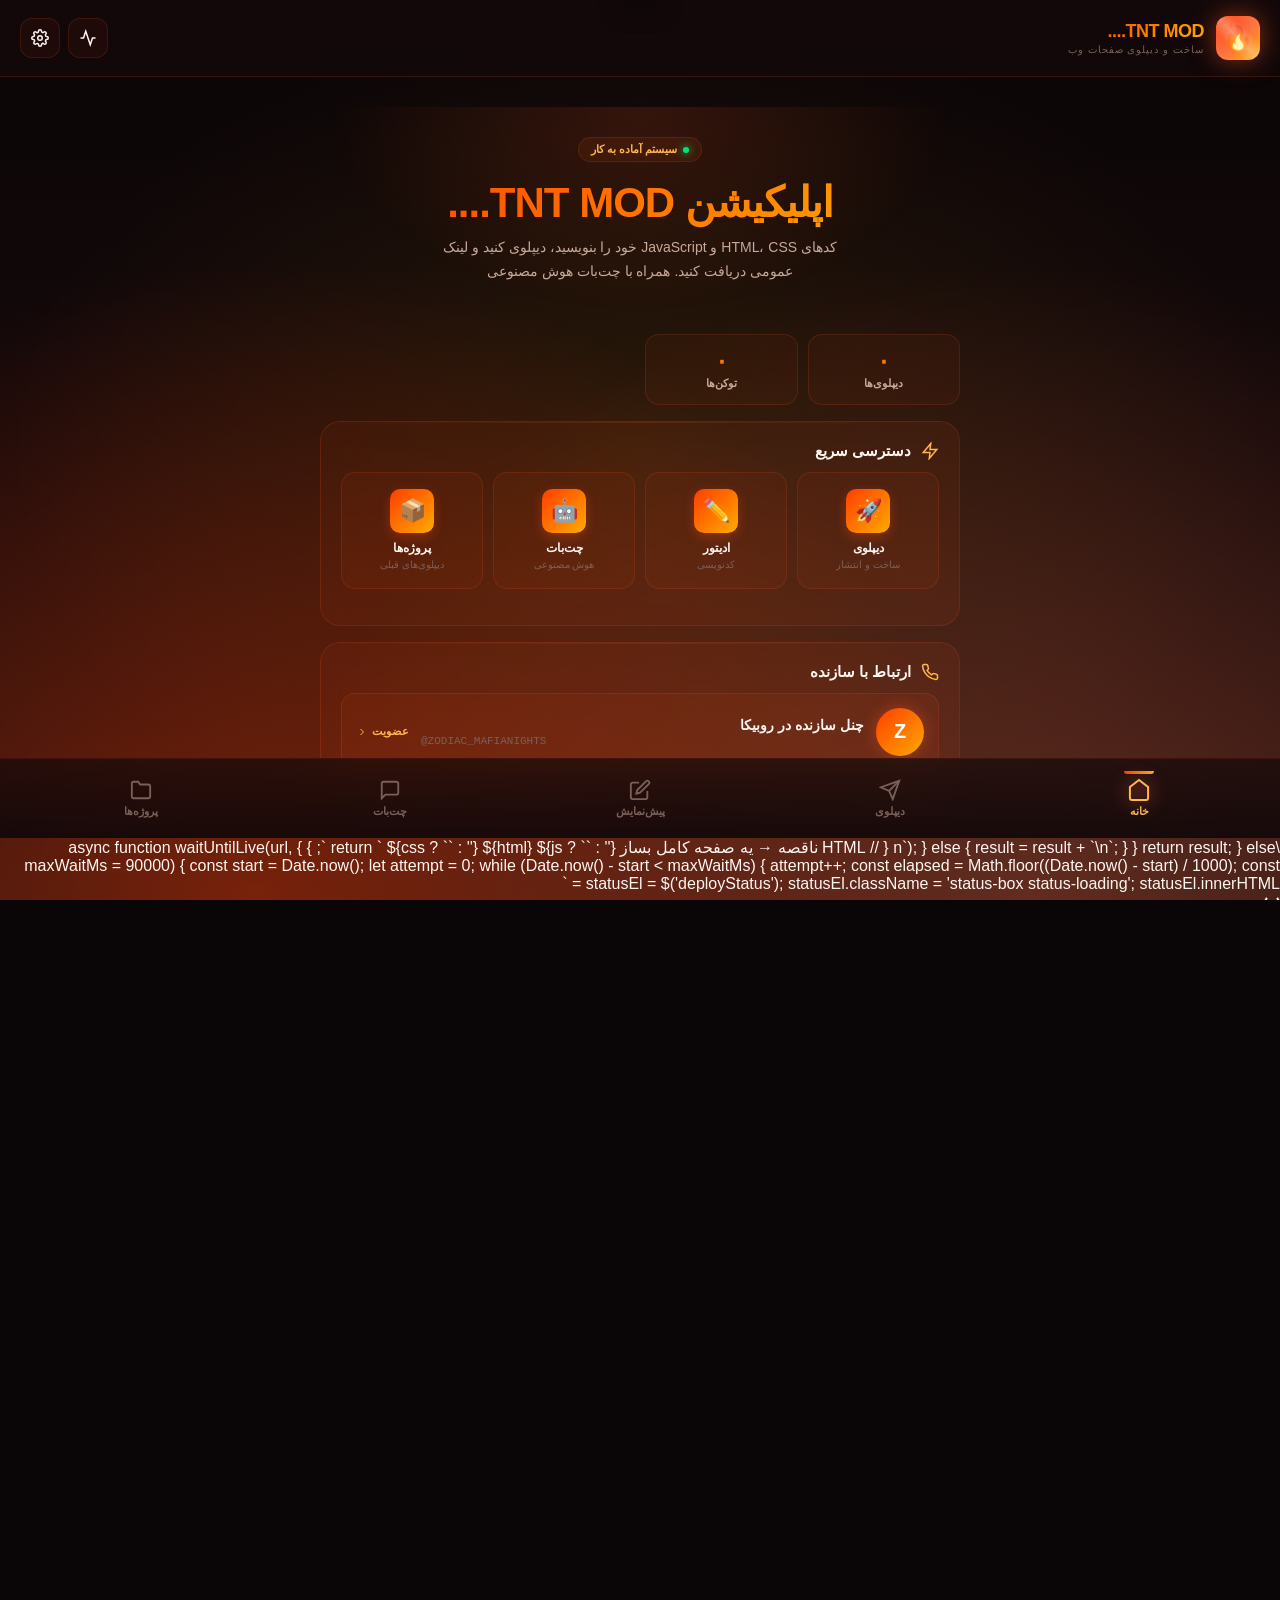
==== commit 87bd71e9: "feat: TNT MOD v2 - full app with AI chat, PWA, RTL Persian, fire theme" ====
--- a/index.html
+++ b/index.html
@@ -1,402 +1,1937 @@
 <!DOCTYPE html>
-<html lang="en">
+<html lang="fa" dir="rtl">
 <head>
 <meta charset="UTF-8">
-<meta name="viewport" content="width=device-width, initial-scale=1.0">
-<title>Instant HTML Deployer</title>
+<meta name="viewport" content="width=device-width, initial-scale=1.0, maximum-scale=1.0, user-scalable=no">
+<meta name="theme-color" content="#ff5722">
+<meta name="apple-mobile-web-app-capable" content="yes">
+<meta name="apple-mobile-web-app-status-bar-style" content="black-translucent">
+<meta name="apple-mobile-web-app-title" content="TNT MOD">
+<meta name="mobile-web-app-capable" content="yes">
+<meta name="description" content="TNT MOD - اپلیکیشن حرفه‌ای ساخت و دیپلوی صفحات وب">
+<title>TNT MOD.... | اپلیکیشن ساخت و دیپلوی</title>
+<link rel="manifest" href="manifest.json">
+<link rel="icon" type="image/svg+xml" href="icon.svg">
+<link rel="apple-touch-icon" href="icon-192.png">
 <style>
-*{margin:0;padding:0;box-sizing:border-box}
-:root{--bg:#0a0a0f;--card:rgba(255,255,255,.04);--card-border:rgba(255,255,255,.08);--text:#f0f0f5;--text-dim:#8a8a9e;--accent:#7c5cff;--accent-2:#00d4ff;--success:#00e676;--danger:#ff5470;--warn:#ffb547}
-body{font-family:-apple-system,BlinkMacSystemFont,"Segoe UI",Inter,system-ui,sans-serif;background:var(--bg);color:var(--text);min-height:100vh;display:flex;flex-direction:column;align-items:center;justify-content:center;padding:24px;overflow-x:hidden;position:relative}
-.bg-gradient{position:fixed;inset:0;background:radial-gradient(circle at 20% 30%,rgba(124,92,255,.25),transparent 40%),radial-gradient(circle at 80% 70%,rgba(0,212,255,.20),transparent 40%);z-index:-1;animation:drift 20s ease-in-out infinite alternate}
-@keyframes drift{from{transform:translate(0,0)}to{transform:translate(40px,-30px)}}
-.card{width:100%;max-width:760px;background:var(--card);backdrop-filter:blur(20px);-webkit-backdrop-filter:blur(20px);border:1px solid var(--card-border);border-radius:20px;padding:32px;box-shadow:0 20px 60px rgba(0,0,0,.4)}
-.header{text-align:center;margin-bottom:24px}
-.logo{width:56px;height:56px;margin:0 auto 16px;background:linear-gradient(135deg,var(--accent),var(--accent-2));border-radius:16px;display:flex;align-items:center;justify-content:center;color:#fff;box-shadow:0 8px 24px rgba(124,92,255,.4)}
-.logo svg{width:30px;height:30px}
-h1{font-size:26px;font-weight:700;margin-bottom:6px;letter-spacing:-.02em}
-.subtitle{color:var(--text-dim);font-size:14px}
-.token-bar{display:flex;align-items:center;gap:8px;padding:10px 14px;background:rgba(255,255,255,.03);border:1px solid var(--card-border);border-radius:10px;margin-bottom:20px;font-size:13px}
-.token-bar .dot{width:8px;height:8px;border-radius:50%;background:var(--text-dim);flex-shrink:0}
-.token-bar.ok .dot{background:var(--success);box-shadow:0 0 8px var(--success)}
-.token-bar.missing .dot{background:var(--warn)}
-.token-bar span{flex:1;color:var(--text-dim);overflow:hidden;text-overflow:ellipsis;white-space:nowrap}
-.token-bar button{background:transparent;border:1px solid var(--card-border);color:var(--text-dim);padding:4px 10px;border-radius:6px;font-size:12px;cursor:pointer}
-.token-bar button:hover{color:var(--text);border-color:rgba(255,255,255,.2)}
-.editor-wrap{border-radius:12px;overflow:hidden;border:1px solid var(--card-border);background:#0d0d14;margin-bottom:20px}
-.editor-bar{display:flex;align-items:center;padding:10px 14px;background:rgba(255,255,255,.03);border-bottom:1px solid var(--card-border);gap:10px}
-.dots{display:flex;gap:6px}
-.dot{width:11px;height:11px;border-radius:50%}
-.dot.red{background:#ff5f57}
-.dot.yellow{background:#febc2e}
-.dot.green{background:#28c840}
-.filename{font-size:12px;color:var(--text-dim);font-family:ui-monospace,"SF Mono",Menlo,monospace;margin-left:8px}
-.bar-spacer{flex:1}
-.bar-btn{background:rgba(255,255,255,.06);border:1px solid var(--card-border);color:var(--text-dim);font-size:11.5px;padding:4px 10px;border-radius:6px;cursor:pointer;transition:all .15s}
-.bar-btn:hover{color:var(--text);background:rgba(255,255,255,.10)}
-textarea{width:100%;min-height:260px;background:transparent;color:var(--text);border:none;outline:none;padding:16px;font-family:ui-monospace,"SF Mono",Menlo,monospace;font-size:13.5px;line-height:1.6;resize:vertical}
-textarea::placeholder{color:#555}
-.actions{display:flex;gap:10px}
-.btn-primary{flex:1;background:linear-gradient(135deg,var(--accent),var(--accent-2));color:#fff;border:none;padding:14px 20px;border-radius:12px;font-size:15px;font-weight:600;cursor:pointer;display:flex;align-items:center;justify-content:center;gap:8px;transition:transform .15s,box-shadow .15s,opacity .15s;box-shadow:0 6px 20px rgba(124,92,255,.35)}
-.btn-primary:hover:not(:disabled){transform:translateY(-1px);box-shadow:0 10px 28px rgba(124,92,255,.5)}
-.btn-primary:active{transform:translateY(0)}
-.btn-primary:disabled{opacity:.6;cursor:not-allowed}
-.btn-primary svg{width:18px;height:18px}
-.btn-ghost{background:transparent;border:1px solid var(--card-border);color:var(--text-dim);padding:14px 20px;border-radius:12px;font-size:14px;cursor:pointer;transition:all .15s}
-.btn-ghost:hover{color:var(--text);border-color:rgba(255,255,255,.2)}
-.status{margin-top:16px;padding:14px;border-radius:10px;font-size:13.5px;display:flex;align-items:center;gap:10px;line-height:1.5}
-.status.loading{background:rgba(0,212,255,.1);color:var(--accent-2);border:1px solid rgba(0,212,255,.2)}
-.status.error{background:rgba(255,84,112,.1);color:var(--danger);border:1px solid rgba(255,84,112,.2)}
-.status.success{background:rgba(0,230,118,.1);color:var(--success);border:1px solid rgba(0,230,118,.2)}
-.spinner{width:14px;height:14px;border:2px solid currentColor;border-top-color:transparent;border-radius:50%;animation:spin .8s linear infinite;flex-shrink:0}
+/* === TNT MOD Styles - فارسی RTL با تم آتش === */
+*{margin:0;padding:0;box-sizing:border-box;-webkit-tap-highlight-color:transparent}
+:root{
+  --bg-0:#0a0506;
+  --bg-1:#14090a;
+  --bg-2:#1f1011;
+  --card:rgba(255,87,34,.05);
+  --card-2:rgba(255,87,34,.08);
+  --card-border:rgba(255,87,34,.15);
+  --text:#fff5f0;
+  --text-dim:#c9a99a;
+  --text-faint:#7a6058;
+  --accent:#ff5722;
+  --accent-2:#ff9800;
+  --accent-3:#ffb74d;
+  --success:#00e676;
+  --danger:#ff1744;
+  --warn:#ffc107;
+  --fire-1:#ff3d00;
+  --fire-2:#ff6e40;
+  --fire-3:#ffab00;
+  --shadow-fire:0 0 30px rgba(255,87,34,.4);
+  --shadow-deep:0 20px 60px rgba(0,0,0,.6);
+  --r-sm:8px;--r-md:14px;--r-lg:20px;--r-xl:28px;
+  --t:.25s cubic-bezier(.4,0,.2,1);
+}
+html,body{height:100%;overflow:hidden}
+body{
+  font-family:'Vazirmatn','IRANSans','Tahoma',-apple-system,BlinkMacSystemFont,sans-serif;
+  background:var(--bg-0);color:var(--text);
+  display:flex;flex-direction:column;
+  position:relative;overflow:hidden;
+  user-select:none;-webkit-user-select:none;
+}
+@font-face{
+  font-family:'Vazirmatn';
+  src:url('https://cdn.jsdelivr.net/gh/rastikerdar/vazirmatn@v33.003/fonts/webfonts/Vazirmatn-Regular.woff2') format('woff2');
+  font-weight:400;font-display:swap;
+}
+@font-face{
+  font-family:'Vazirmatn';
+  src:url('https://cdn.jsdelivr.net/gh/rastikerdar/vazirmatn@v33.003/fonts/webfonts/Vazirmatn-Bold.woff2') format('woff2');
+  font-weight:700;font-display:swap;
+}
+@font-face{
+  font-family:'Vazirmatn';
+  src:url('https://cdn.jsdelivr.net/gh/rastikerdar/vazirmatn@v33.003/fonts/webfonts/Vazirmatn-Black.woff2') format('woff2');
+  font-weight:900;font-display:swap;
+}
+
+/* === پس‌زمینه آتش === */
+.bg-fire{position:fixed;inset:0;z-index:-2;background:
+  radial-gradient(ellipse at 20% 100%,rgba(255,61,0,.4) 0%,transparent 50%),
+  radial-gradient(ellipse at 80% 100%,rgba(255,110,64,.3) 0%,transparent 50%),
+  radial-gradient(ellipse at 50% 50%,rgba(255,171,0,.1) 0%,transparent 70%),
+  linear-gradient(180deg,#0a0506 0%,#14090a 50%,#1f1011 100%);
+  animation:bgPulse 8s ease-in-out infinite alternate;
+}
+@keyframes bgPulse{
+  0%{filter:brightness(1) hue-rotate(0deg)}
+  100%{filter:brightness(1.1) hue-rotate(10deg)}
+}
+.bg-particles{position:fixed;inset:0;z-index:-1;pointer-events:none;overflow:hidden}
+.particle{
+  position:absolute;width:4px;height:4px;
+  background:radial-gradient(circle,var(--fire-3),transparent);
+  border-radius:50%;
+  animation:float 8s infinite ease-in-out;
+  opacity:0;
+}
+@keyframes float{
+  0%{transform:translateY(100vh) scale(0);opacity:0}
+  10%{opacity:.8}
+  90%{opacity:.4}
+  100%{transform:translateY(-10vh) scale(1.5);opacity:0}
+}
+
+/* === App Shell === */
+.app{display:flex;flex-direction:column;height:100vh;height:100dvh;position:relative}
+
+/* === هدر === */
+.app-header{
+  display:flex;align-items:center;justify-content:space-between;
+  padding:16px 20px;background:linear-gradient(180deg,rgba(20,9,10,.95),rgba(20,9,10,.7));
+  backdrop-filter:blur(20px);-webkit-backdrop-filter:blur(20px);
+  border-bottom:1px solid var(--card-border);
+  position:relative;z-index:10;
+}
+.brand{display:flex;align-items:center;gap:12px}
+.brand-icon{
+  width:44px;height:44px;
+  background:linear-gradient(135deg,var(--fire-1),var(--fire-2),var(--fire-3));
+  border-radius:12px;display:grid;place-items:center;
+  font-size:24px;font-weight:900;color:#fff;
+  box-shadow:0 0 24px rgba(255,87,34,.5),inset 0 0 12px rgba(255,255,255,.1);
+  position:relative;overflow:hidden;
+  animation:iconGlow 3s ease-in-out infinite alternate;
+}
+@keyframes iconGlow{
+  0%{box-shadow:0 0 20px rgba(255,87,34,.4),inset 0 0 8px rgba(255,255,255,.1)}
+  100%{box-shadow:0 0 36px rgba(255,87,34,.7),inset 0 0 16px rgba(255,255,255,.2)}
+}
+.brand-icon::before{
+  content:'';position:absolute;inset:0;
+  background:linear-gradient(45deg,transparent 30%,rgba(255,255,255,.3) 50%,transparent 70%);
+  animation:shine 3s linear infinite;
+}
+@keyframes shine{
+  0%{transform:translateX(-100%) translateY(-100%)}
+  100%{transform:translateX(100%) translateY(100%)}
+}
+.brand-text{display:flex;flex-direction:column;gap:2px}
+.brand-name{font-size:18px;font-weight:900;background:linear-gradient(135deg,var(--fire-1),var(--fire-3));-webkit-background-clip:text;background-clip:text;color:transparent;letter-spacing:-.5px}
+.brand-sub{font-size:10px;color:var(--text-faint);letter-spacing:1px;text-transform:uppercase}
+.header-actions{display:flex;gap:8px}
+.icon-btn{
+  width:40px;height:40px;border-radius:12px;
+  background:var(--card);border:1px solid var(--card-border);
+  color:var(--text);cursor:pointer;
+  display:grid;place-items:center;
+  transition:all var(--t);
+  position:relative;overflow:hidden;
+}
+.icon-btn:hover{background:var(--card-2);transform:scale(1.05)}
+.icon-btn:active{transform:scale(.95)}
+.icon-btn svg{width:18px;height:18px}
+
+/* === محتوای اصلی === */
+.app-main{flex:1;overflow-y:auto;overflow-x:hidden;-webkit-overflow-scrolling:touch;padding:20px;padding-bottom:100px}
+.app-main::-webkit-scrollbar{width:6px}
+.app-main::-webkit-scrollbar-track{background:transparent}
+.app-main::-webkit-scrollbar-thumb{background:var(--card-border);border-radius:3px}
+
+/* === تب‌ها (Navigation پایین) === */
+.tab-bar{
+  position:absolute;bottom:0;left:0;right:0;
+  display:flex;justify-content:space-around;align-items:center;
+  padding:12px 16px;padding-bottom:max(12px,env(safe-area-inset-bottom));
+  background:linear-gradient(180deg,rgba(20,9,10,.7) 0%,rgba(20,9,10,.95) 100%);
+  backdrop-filter:blur(20px);-webkit-backdrop-filter:blur(20px);
+  border-top:1px solid var(--card-border);
+  z-index:10;
+}
+.tab{
+  flex:1;display:flex;flex-direction:column;align-items:center;gap:4px;
+  padding:8px 4px;border:none;background:none;
+  color:var(--text-faint);font-size:11px;font-weight:600;cursor:pointer;
+  transition:all var(--t);position:relative;border-radius:12px;
+  font-family:inherit;
+}
+.tab svg{width:22px;height:22px;transition:all var(--t)}
+.tab.active{color:var(--accent-3)}
+.tab.active svg{filter:drop-shadow(0 0 8px var(--fire-2));transform:scale(1.1)}
+.tab::before{
+  content:'';position:absolute;top:0;left:50%;transform:translateX(-50%) scaleX(0);
+  width:30px;height:3px;border-radius:0 0 3px 3px;
+  background:linear-gradient(90deg,var(--fire-1),var(--fire-3));
+  transition:transform var(--t);
+}
+.tab.active::before{transform:translateX(-50%) scaleX(1)}
+
+/* === صفحات === */
+.page{display:none;animation:pageIn .4s ease-out}
+.page.active{display:block}
+@keyframes pageIn{
+  from{opacity:0;transform:translateY(20px)}
+  to{opacity:1;transform:translateY(0)}
+}
+
+/* === کارت‌ها === */
+.card{
+  background:linear-gradient(135deg,var(--card) 0%,var(--card-2) 100%);
+  border:1px solid var(--card-border);border-radius:var(--r-lg);
+  padding:20px;margin-bottom:16px;position:relative;overflow:hidden;
+  backdrop-filter:blur(10px);-webkit-backdrop-filter:blur(10px);
+}
+.card::before{
+  content:'';position:absolute;top:0;left:0;right:0;height:1px;
+  background:linear-gradient(90deg,transparent,var(--card-border),transparent);
+}
+.card-title{display:flex;align-items:center;gap:10px;font-size:15px;font-weight:700;margin-bottom:12px;color:var(--text)}
+.card-title svg{width:18px;height:18px;color:var(--accent-3)}
+.card-subtitle{font-size:12px;color:var(--text-dim);margin-bottom:14px;line-height:1.7}
+
+/* === Hero (صفحه اصلی) === */
+.hero{
+  text-align:center;padding:30px 20px;
+  background:radial-gradient(ellipse at center top,rgba(255,87,34,.15),transparent 70%);
+  border-radius:var(--r-xl);margin-bottom:20px;position:relative;
+}
+.hero-badge{
+  display:inline-flex;align-items:center;gap:6px;
+  background:var(--card-2);border:1px solid var(--card-border);
+  padding:5px 12px;border-radius:20px;font-size:11px;color:var(--accent-3);
+  margin-bottom:16px;font-weight:600;
+}
+.hero-badge .dot{width:6px;height:6px;border-radius:50%;background:var(--success);box-shadow:0 0 8px var(--success);animation:pulse 2s ease-in-out infinite}
+@keyframes pulse{0%,100%{opacity:1}50%{opacity:.4}}
+.hero h1{font-size:32px;font-weight:900;background:linear-gradient(135deg,var(--fire-1),var(--fire-3));-webkit-background-clip:text;background-clip:text;color:transparent;margin-bottom:8px;line-height:1.2;letter-spacing:-1px}
+.hero p{color:var(--text-dim);font-size:14px;line-height:1.7;max-width:400px;margin:0 auto}
+
+/* === دکمه‌ها === */
+.btn{
+  display:inline-flex;align-items:center;justify-content:center;gap:8px;
+  padding:12px 20px;border-radius:var(--r-md);
+  font-size:14px;font-weight:700;font-family:inherit;
+  border:none;cursor:pointer;
+  transition:all var(--t);
+  position:relative;overflow:hidden;
+  text-decoration:none;width:100%;
+}
+.btn:disabled{opacity:.5;cursor:not-allowed}
+.btn-primary{
+  background:linear-gradient(135deg,var(--fire-1),var(--fire-2));
+  color:#fff;
+  box-shadow:0 6px 20px rgba(255,87,34,.35);
+}
+.btn-primary:hover:not(:disabled){transform:translateY(-2px);box-shadow:0 10px 28px rgba(255,87,34,.5)}
+.btn-primary:active:not(:disabled){transform:translateY(0)}
+.btn-primary::before{
+  content:'';position:absolute;inset:0;
+  background:linear-gradient(45deg,transparent 30%,rgba(255,255,255,.3) 50%,transparent 70%);
+  transform:translateX(-100%);transition:transform .6s;
+}
+.btn-primary:hover:not(:disabled)::before{transform:translateX(100%)}
+.btn-secondary{
+  background:var(--card);color:var(--text);
+  border:1px solid var(--card-border);
+}
+.btn-secondary:hover{background:var(--card-2);border-color:var(--accent)}
+.btn-ghost{background:transparent;color:var(--text-dim);border:1px solid var(--card-border)}
+.btn-ghost:hover{color:var(--text);border-color:var(--accent)}
+.btn-danger{background:linear-gradient(135deg,var(--danger),#c2185b);color:#fff}
+.btn-sm{padding:8px 14px;font-size:12px}
+.btn svg{width:16px;height:16px}
+
+/* === Textarea / Input === */
+.input,.textarea{
+  width:100%;padding:12px 14px;
+  background:rgba(10,5,6,.6);
+  border:1px solid var(--card-border);border-radius:var(--r-md);
+  color:var(--text);font-size:13px;
+  font-family:'Vazirmatn',ui-monospace,monospace;
+  outline:none;transition:all var(--t);
+  resize:vertical;
+}
+.input:focus,.textarea:focus{
+  border-color:var(--accent);box-shadow:0 0 0 3px rgba(255,87,34,.1);
+}
+.textarea{min-height:120px;line-height:1.7}
+.input::placeholder,.textarea::placeholder{color:var(--text-faint)}
+.label{display:block;font-size:12px;font-weight:700;color:var(--text-dim);margin-bottom:6px}
+
+/* === ادیتور تب‌ها === */
+.editor-tabs{
+  display:flex;gap:4px;background:rgba(10,5,6,.4);
+  padding:4px;border-radius:var(--r-md);margin-bottom:12px;
+}
+.editor-tab{
+  flex:1;padding:8px;border:none;background:none;
+  color:var(--text-dim);font-size:12px;font-weight:600;
+  border-radius:8px;cursor:pointer;
+  transition:all var(--t);font-family:inherit;
+}
+.editor-tab.active{background:var(--card-2);color:var(--text);box-shadow:0 0 0 1px var(--card-border)}
+
+/* === لیست deploy ها === */
+.deploy-list{display:flex;flex-direction:column;gap:10px}
+.deploy-item{
+  display:flex;align-items:center;gap:12px;
+  padding:12px;background:var(--card);
+  border:1px solid var(--card-border);border-radius:var(--r-md);
+  transition:all var(--t);cursor:pointer;
+}
+.deploy-item:hover{background:var(--card-2);border-color:var(--accent)}
+.deploy-thumb{
+  width:48px;height:48px;border-radius:8px;
+  background:linear-gradient(135deg,var(--fire-1),var(--fire-3));
+  display:grid;place-items:center;font-size:20px;flex-shrink:0;
+}
+.deploy-info{flex:1;min-width:0}
+.deploy-name{font-size:13px;font-weight:700;margin-bottom:2px;white-space:nowrap;overflow:hidden;text-overflow:ellipsis}
+.deploy-url{font-size:11px;color:var(--text-faint);font-family:monospace;white-space:nowrap;overflow:hidden;text-overflow:ellipsis;direction:ltr}
+.deploy-actions{display:flex;gap:4px}
+.deploy-actions button{
+  width:32px;height:32px;border-radius:8px;border:none;
+  background:rgba(255,255,255,.05);color:var(--text-dim);
+  cursor:pointer;display:grid;place-items:center;
+  transition:all var(--t);
+}
+.deploy-actions button:hover{background:var(--card-2);color:var(--text)}
+.deploy-actions button svg{width:14px;height:14px}
+
+/* === آمار سریع === */
+.stats-grid{display:grid;grid-template-columns:1fr 1fr;gap:10px;margin-bottom:16px}
+.stat-card{
+  padding:14px;background:var(--card);
+  border:1px solid var(--card-border);border-radius:var(--r-md);
+  text-align:center;
+}
+.stat-num{font-size:24px;font-weight:900;background:linear-gradient(135deg,var(--fire-1),var(--fire-3));-webkit-background-clip:text;background-clip:text;color:transparent;line-height:1;margin-bottom:4px}
+.stat-lbl{font-size:11px;color:var(--text-dim);font-weight:600}
+
+/* === Status Box === */
+.status-box{
+  margin-top:12px;padding:12px 14px;border-radius:var(--r-md);
+  font-size:13px;display:flex;align-items:flex-start;gap:10px;
+  line-height:1.6;animation:slideIn .3s ease-out;
+}
+@keyframes slideIn{from{opacity:0;transform:translateY(10px)}to{opacity:1;transform:translateY(0)}}
+.status-loading{background:rgba(255,152,0,.1);color:var(--accent-2);border:1px solid rgba(255,152,0,.2)}
+.status-error{background:rgba(255,23,68,.1);color:#ff6b85;border:1px solid rgba(255,23,68,.2)}
+.status-success{background:rgba(0,230,118,.1);color:var(--success);border:1px solid rgba(0,230,118,.2)}
+.spinner{
+  width:16px;height:16px;border:2px solid currentColor;
+  border-top-color:transparent;border-radius:50%;
+  animation:spin .8s linear infinite;flex-shrink:0;margin-top:2px;
+}
 @keyframes spin{to{transform:rotate(360deg)}}
 .progress{width:100%;height:4px;background:rgba(255,255,255,.1);border-radius:2px;overflow:hidden;margin-top:8px}
-.progress-bar{height:100%;background:linear-gradient(90deg,var(--accent),var(--accent-2));width:0;transition:width .3s}
-.result{margin-top:20px;padding:18px;background:rgba(0,230,118,.06);border:1px solid rgba(0,230,118,.2);border-radius:12px;animation:pop .3s ease}
-@keyframes pop{from{opacity:0;transform:translateY(8px)}to{opacity:1;transform:translateY(0)}}
-.result-label{color:var(--success);font-size:13px;font-weight:600;margin-bottom:10px}
-.link-box{display:flex;align-items:center;gap:8px;background:rgba(0,0,0,.3);border:1px solid var(--card-border);border-radius:10px;padding:6px 6px 6px 14px}
-#liveLink{flex:1;color:var(--accent-2);text-decoration:none;font-family:ui-monospace,"SF Mono",Menlo,monospace;font-size:13.5px;overflow:hidden;text-overflow:ellipsis;white-space:nowrap}
-#liveLink:hover{text-decoration:underline}
-.btn-copy{background:rgba(255,255,255,.06);border:none;color:var(--text);width:36px;height:36px;border-radius:8px;cursor:pointer;display:flex;align-items:center;justify-content:center;transition:background .15s}
-.btn-copy:hover{background:rgba(255,255,255,.12)}
-.btn-copy svg{width:16px;height:16px}
-.btn-copy.copied{background:var(--success);color:#042}
-.result-hint{margin-top:10px;font-size:12px;color:var(--text-dim);line-height:1.5}
-.hidden{display:none!important}
-.howto{margin-top:20px;font-size:13px;color:var(--text-dim)}
-.howto summary{cursor:pointer;user-select:none;list-style:none;padding:8px 0}
-.howto summary::before{content:"▸ "}
-.howto[open] summary::before{content:"▾ "}
-.howto summary::-webkit-details-marker{display:none}
-.howto p{line-height:1.6;margin-top:6px}
-.howto code{background:rgba(255,255,255,.06);padding:2px 6px;border-radius:4px;font-size:12px}
-.footer{margin-top:24px;font-size:12px;color:var(--text-dim)}
-.modal-backdrop{position:fixed;inset:0;background:rgba(0,0,0,.7);backdrop-filter:blur(8px);display:flex;align-items:center;justify-content:center;z-index:100;padding:24px}
-.modal{background:#15151f;border:1px solid var(--card-border);border-radius:16px;padding:24px;width:100%;max-width:480px}
-.modal h2{font-size:18px;margin-bottom:8px}
-.modal p{color:var(--text-dim);font-size:13px;margin-bottom:14px;line-height:1.5}
-.modal input{width:100%;padding:10px 12px;background:#0a0a12;border:1px solid var(--card-border);border-radius:8px;color:var(--text);font-family:ui-monospace,monospace;font-size:13px;outline:none}
-.modal input:focus{border-color:var(--accent)}
-.modal-actions{display:flex;gap:8px;margin-top:16px;justify-content:flex-end}
-.modal-actions button{padding:9px 16px;border-radius:8px;font-size:13px;cursor:pointer;border:1px solid var(--card-border);background:transparent;color:var(--text-dim)}
-.modal-actions button:hover{color:var(--text)}
-.modal-actions .primary{background:linear-gradient(135deg,var(--accent),var(--accent-2));color:#fff;border:none}
-.modal-actions .primary:hover{opacity:.9;color:#fff}
-@media (max-width:540px){.card{padding:22px}h1{font-size:22px}.actions{flex-direction:column}.btn-ghost{order:2}}
+.progress-bar{height:100%;background:linear-gradient(90deg,var(--fire-1),var(--fire-3));border-radius:2px;transition:width .3s;box-shadow:0 0 8px var(--fire-2)}
+
+/* === Result Card === */
+.result-card{
+  background:linear-gradient(135deg,rgba(0,230,118,.08),rgba(0,230,118,.02));
+  border:1px solid rgba(0,230,118,.2);
+  border-radius:var(--r-md);padding:16px;margin-top:12px;
+  animation:popIn .4s cubic-bezier(.34,1.56,.64,1);
+}
+@keyframes popIn{0%{opacity:0;transform:scale(.9)}100%{opacity:1;transform:scale(1)}}
+.result-label{color:var(--success);font-size:13px;font-weight:700;margin-bottom:10px;display:flex;align-items:center;gap:6px}
+.link-box{
+  display:flex;align-items:center;gap:6px;
+  background:rgba(0,0,0,.4);border:1px solid var(--card-border);
+  border-radius:10px;padding:4px;
+}
+.link-input{
+  flex:1;padding:8px 10px;background:none;border:none;outline:none;
+  color:var(--accent-3);font-family:monospace;font-size:12px;
+  direction:ltr;text-align:left;
+}
+.btn-icon{
+  width:36px;height:36px;border-radius:8px;border:none;
+  background:rgba(255,255,255,.05);color:var(--text);
+  cursor:pointer;display:grid;place-items:center;
+  transition:all var(--t);
+}
+.btn-icon:hover{background:var(--card-2)}
+.btn-icon.copied{background:var(--success);color:#0a1f12}
+.btn-icon svg{width:14px;height:14px}
+.qr-box{
+  display:flex;align-items:center;gap:12px;margin-top:12px;
+  padding:12px;background:rgba(0,0,0,.3);border-radius:10px;
+}
+.qr-img{width:80px;height:80px;background:#fff;border-radius:8px;padding:6px}
+.qr-img img{width:100%;height:100%}
+.qr-info{flex:1;font-size:11px;color:var(--text-dim);line-height:1.6}
+
+/* === Chat Bot === */
+.chat-container{display:flex;flex-direction:column;height:calc(100vh - 200px);height:calc(100dvh - 200px)}
+.chat-messages{flex:1;overflow-y:auto;padding:12px;display:flex;flex-direction:column;gap:10px}
+.chat-messages::-webkit-scrollbar{width:4px}
+.chat-messages::-webkit-scrollbar-thumb{background:var(--card-border);border-radius:2px}
+.chat-msg{max-width:85%;padding:10px 14px;border-radius:14px;font-size:13px;line-height:1.7;word-wrap:break-word;animation:msgIn .3s ease-out}
+@keyframes msgIn{from{opacity:0;transform:translateY(8px)}to{opacity:1;transform:translateY(0)}}
+.chat-msg.user{
+  align-self:flex-end;background:linear-gradient(135deg,var(--fire-1),var(--fire-2));
+  color:#fff;border-bottom-right-radius:4px;
+}
+.chat-msg.bot{
+  align-self:flex-start;background:var(--card-2);
+  border:1px solid var(--card-border);border-bottom-left-radius:4px;
+  white-space:pre-wrap;
+}
+.chat-msg.bot pre{
+  background:rgba(0,0,0,.4);padding:8px;border-radius:6px;
+  margin:6px 0;overflow-x:auto;direction:ltr;text-align:left;
+  font-size:11px;font-family:monospace;
+}
+.chat-msg.bot code{
+  background:rgba(0,0,0,.3);padding:2px 6px;border-radius:4px;
+  font-size:11px;font-family:monospace;direction:ltr;
+}
+.chat-input-bar{
+  display:flex;gap:8px;padding:12px;
+  background:rgba(10,5,6,.5);border-radius:var(--r-lg);
+  border:1px solid var(--card-border);
+}
+.chat-input{
+  flex:1;padding:10px 14px;background:rgba(10,5,6,.6);
+  border:1px solid var(--card-border);border-radius:var(--r-md);
+  color:var(--text);font-size:13px;font-family:inherit;
+  outline:none;transition:all var(--t);
+}
+.chat-input:focus{border-color:var(--accent)}
+.chat-send{
+  width:42px;height:42px;border-radius:var(--r-md);border:none;
+  background:linear-gradient(135deg,var(--fire-1),var(--fire-2));color:#fff;
+  cursor:pointer;display:grid;place-items:center;flex-shrink:0;
+  transition:all var(--t);
+}
+.chat-send:hover{transform:scale(1.05);box-shadow:0 0 16px rgba(255,87,34,.4)}
+.chat-send:disabled{opacity:.5;cursor:not-allowed}
+.chat-send svg{width:18px;height:18px}
+.chat-suggestions{display:flex;flex-wrap:wrap;gap:6px;padding:8px 12px 0}
+.chat-chip{
+  padding:6px 12px;background:var(--card);border:1px solid var(--card-border);
+  border-radius:16px;font-size:11px;color:var(--text-dim);
+  cursor:pointer;transition:all var(--t);font-family:inherit;
+}
+.chat-chip:hover{background:var(--card-2);color:var(--text);border-color:var(--accent)}
+.chat-tools{
+  display:flex;gap:4px;padding:4px 12px;
+  border-top:1px solid var(--card-border);
+}
+.chat-tool{
+  padding:4px 8px;background:none;border:none;
+  color:var(--text-faint);font-size:11px;cursor:pointer;
+  border-radius:6px;transition:all var(--t);font-family:inherit;
+  display:flex;align-items:center;gap:4px;
+}
+.chat-tool:hover{background:var(--card-2);color:var(--text)}
+.chat-tool svg{width:12px;height:12px}
+
+/* === Modal === */
+.modal-overlay{
+  position:fixed;inset:0;background:rgba(0,0,0,.8);
+  backdrop-filter:blur(8px);-webkit-backdrop-filter:blur(8px);
+  display:none;align-items:center;justify-content:center;
+  z-index:100;padding:20px;animation:fadeIn .2s;
+}
+.modal-overlay.show{display:flex}
+@keyframes fadeIn{from{opacity:0}to{opacity:1}}
+.modal{
+  width:100%;max-width:480px;max-height:85vh;overflow-y:auto;
+  background:linear-gradient(135deg,#1f1011,#14090a);
+  border:1px solid var(--card-border);border-radius:var(--r-lg);
+  padding:24px;animation:modalIn .3s cubic-bezier(.34,1.56,.64,1);
+  box-shadow:var(--shadow-deep);
+}
+@keyframes modalIn{from{opacity:0;transform:scale(.9) translateY(20px)}to{opacity:1;transform:scale(1) translateY(0)}}
+.modal-header{display:flex;align-items:center;justify-content:space-between;margin-bottom:16px}
+.modal-title{font-size:18px;font-weight:900;display:flex;align-items:center;gap:8px}
+.modal-close{
+  width:32px;height:32px;border-radius:8px;border:none;
+  background:var(--card);color:var(--text-dim);
+  cursor:pointer;display:grid;place-items:center;
+}
+.modal-close:hover{background:var(--card-2);color:var(--text)}
+
+/* === Empty State === */
+.empty{
+  text-align:center;padding:40px 20px;color:var(--text-faint);
+}
+.empty-icon{font-size:48px;margin-bottom:12px;opacity:.5}
+.empty-text{font-size:13px;line-height:1.7}
+
+/* === Divider === */
+.divider{height:1px;background:var(--card-border);margin:16px 0}
+
+/* === Toast === */
+.toast{
+  position:fixed;top:80px;left:50%;transform:translateX(-50%) translateY(-100px);
+  background:linear-gradient(135deg,var(--fire-1),var(--fire-2));
+  color:#fff;padding:10px 20px;border-radius:24px;
+  font-size:13px;font-weight:700;z-index:200;
+  box-shadow:0 8px 24px rgba(0,0,0,.4);
+  transition:transform .4s cubic-bezier(.34,1.56,.64,1);
+  max-width:90%;
+}
+.toast.show{transform:translateX(-50%) translateY(0)}
+
+/* === Channel Card === */
+.channel-card{
+  display:flex;align-items:center;gap:12px;padding:14px;
+  background:linear-gradient(135deg,var(--card),var(--card-2));
+  border:1px solid var(--card-border);border-radius:var(--r-md);
+  text-decoration:none;color:inherit;
+  transition:all var(--t);cursor:pointer;
+}
+.channel-card:hover{transform:translateY(-2px);box-shadow:0 8px 24px rgba(255,87,34,.2);border-color:var(--accent)}
+.channel-avatar{
+  width:48px;height:48px;border-radius:50%;
+  background:linear-gradient(135deg,var(--fire-1),var(--fire-3));
+  display:grid;place-items:center;
+  font-size:20px;font-weight:900;color:#fff;
+  box-shadow:0 0 16px rgba(255,87,34,.4);
+  flex-shrink:0;
+}
+.channel-info{flex:1;min-width:0}
+.channel-name{font-size:14px;font-weight:700;margin-bottom:2px}
+.channel-id{font-size:11px;color:var(--text-faint);font-family:monospace;direction:ltr;text-align:left}
+.channel-action{font-size:11px;color:var(--accent-3);font-weight:700;display:flex;align-items:center;gap:4px}
+.channel-action svg{width:12px;height:12px}
+
+/* === Features Grid === */
+.features-grid{
+  display:grid;grid-template-columns:1fr 1fr;gap:10px;margin-bottom:16px;
+}
+.feature-card{
+  padding:16px;background:var(--card);
+  border:1px solid var(--card-border);border-radius:var(--r-md);
+  text-align:center;cursor:pointer;
+  transition:all var(--t);
+}
+.feature-card:hover{background:var(--card-2);transform:translateY(-2px);border-color:var(--accent)}
+.feature-icon{
+  width:44px;height:44px;margin:0 auto 8px;
+  background:linear-gradient(135deg,var(--fire-1),var(--fire-3));
+  border-radius:10px;display:grid;place-items:center;
+  font-size:22px;box-shadow:0 4px 12px rgba(255,87,34,.3);
+}
+.feature-name{font-size:12px;font-weight:700;margin-bottom:2px}
+.feature-desc{font-size:10px;color:var(--text-faint);line-height:1.5}
+
+/* === Responsive === */
+@media(min-width:768px){
+  .app-main{padding:30px;max-width:700px;margin:0 auto;width:100%}
+  .features-grid{grid-template-columns:repeat(4,1fr)}
+  .stats-grid{grid-template-columns:repeat(4,1fr)}
+  .hero h1{font-size:42px}
+  .chat-msg{max-width:70%}
+}
+@media(max-width:380px){
+  .app-header{padding:12px 14px}
+  .app-main{padding:14px;padding-bottom:90px}
+  .hero h1{font-size:26px}
+  .card{padding:16px}
+  .features-grid,.stats-grid{grid-template-columns:1fr 1fr}
+}
+
+/* === Pre Code === */
+pre{background:rgba(0,0,0,.4);padding:10px;border-radius:8px;overflow-x:auto;direction:ltr;text-align:left;font-family:monospace;font-size:12px;margin:6px 0}
+
+/* === Animations === */
+.fade-in{animation:fadeIn .4s ease-out}
+.shake{animation:shake .5s}
+@keyframes shake{0%,100%{transform:translateX(0)}25%{transform:translateX(-8px)}75%{transform:translateX(8px)}}
 </style>
 </head>
 <body>
-<div class="bg-gradient"></div>
-<main class="card">
-<header class="header">
-<div class="logo">
-<svg viewBox="0 0 24 24" fill="none" stroke="currentColor" stroke-width="2" stroke-linecap="round" stroke-linejoin="round">
-<path d="M13 2L3 14h9l-1 8 10-12h-9l1-8z"/>
-</svg>
+<div class="bg-fire"></div>
+<div class="bg-particles" id="particles"></div>
+
+<div class="app">
+  <!-- هدر -->
+  <header class="app-header">
+    <div class="brand">
+      <div class="brand-icon">🔥</div>
+      <div class="brand-text">
+        <div class="brand-name">TNT MOD....</div>
+        <div class="brand-sub">ساخت و دیپلوی صفحات وب</div>
+      </div>
+    </div>
+    <div class="header-actions">
+      <button class="icon-btn" onclick="showHealth()" title="بررسی سلامت">
+        <svg viewBox="0 0 24 24" fill="none" stroke="currentColor" stroke-width="2"><path d="M22 12h-4l-3 9L9 3l-3 9H2"/></svg>
+      </button>
+      <button class="icon-btn" onclick="showSettings()" title="تنظیمات">
+        <svg viewBox="0 0 24 24" fill="none" stroke="currentColor" stroke-width="2"><circle cx="12" cy="12" r="3"/><path d="M19.4 15a1.65 1.65 0 0 0 .33 1.82l.06.06a2 2 0 0 1 0 2.83 2 2 0 0 1-2.83 0l-.06-.06a1.65 1.65 0 0 0-1.82-.33 1.65 1.65 0 0 0-1 1.51V21a2 2 0 0 1-2 2 2 2 0 0 1-2-2v-.09A1.65 1.65 0 0 0 9 19.4a1.65 1.65 0 0 0-1.82.33l-.06.06a2 2 0 0 1-2.83 0 2 2 0 0 1 0-2.83l.06-.06a1.65 1.65 0 0 0 .33-1.82 1.65 1.65 0 0 0-1.51-1H3a2 2 0 0 1-2-2 2 2 0 0 1 2-2h.09A1.65 1.65 0 0 0 4.6 9a1.65 1.65 0 0 0-.33-1.82l-.06-.06a2 2 0 0 1 0-2.83 2 2 0 0 1 2.83 0l.06.06a1.65 1.65 0 0 0 1.82.33H9a1.65 1.65 0 0 0 1-1.51V3a2 2 0 0 1 2-2 2 2 0 0 1 2 2v.09a1.65 1.65 0 0 0 1 1.51 1.65 1.65 0 0 0 1.82-.33l.06-.06a2 2 0 0 1 2.83 0 2 2 0 0 1 0 2.83l-.06.06a1.65 1.65 0 0 0-.33 1.82V9a1.65 1.65 0 0 0 1.51 1H21a2 2 0 0 1 2 2 2 2 0 0 1-2 2h-.09a1.65 1.65 0 0 0-1.51 1z"/></svg>
+      </button>
+    </div>
+  </header>
+
+  <!-- محتوا -->
+  <main class="app-main">
+    <!-- صفحه اصلی -->
+    <div id="page-home" class="page active">
+      <div class="hero">
+        <div class="hero-badge"><span class="dot"></span> سیستم آماده به کار</div>
+        <h1>اپلیکیشن TNT MOD....</h1>
+        <p>کدهای HTML، CSS و JavaScript خود را بنویسید، دیپلوی کنید و لینک عمومی دریافت کنید. همراه با چت‌بات هوش مصنوعی</p>
+      </div>
+
+      <div class="stats-grid">
+        <div class="stat-card">
+          <div class="stat-num" id="statDeploys">۰</div>
+          <div class="stat-lbl">دیپلوی‌ها</div>
+        </div>
+        <div class="stat-card">
+          <div class="stat-num" id="statTokens">۰</div>
+          <div class="stat-lbl">توکن‌ها</div>
+        </div>
+      </div>
+
+      <div class="card">
+        <div class="card-title">
+          <svg viewBox="0 0 24 24" fill="none" stroke="currentColor" stroke-width="2"><path d="M13 2L3 14h9l-1 8 10-12h-9l1-8z"/></svg>
+          دسترسی سریع
+        </div>
+        <div class="features-grid">
+          <div class="feature-card" onclick="goTab('deploy')">
+            <div class="feature-icon">🚀</div>
+            <div class="feature-name">دیپلوی</div>
+            <div class="feature-desc">ساخت و انتشار</div>
+          </div>
+          <div class="feature-card" onclick="goTab('editor')">
+            <div class="feature-icon">✏️</div>
+            <div class="feature-name">ادیتور</div>
+            <div class="feature-desc">کدنویسی</div>
+          </div>
+          <div class="feature-card" onclick="goTab('chat')">
+            <div class="feature-icon">🤖</div>
+            <div class="feature-name">چت‌بات</div>
+            <div class="feature-desc">هوش مصنوعی</div>
+          </div>
+          <div class="feature-card" onclick="goTab('projects')">
+            <div class="feature-icon">📦</div>
+            <div class="feature-name">پروژه‌ها</div>
+            <div class="feature-desc">دیپلوی‌های قبلی</div>
+          </div>
+        </div>
+      </div>
+
+      <div class="card">
+        <div class="card-title">
+          <svg viewBox="0 0 24 24" fill="none" stroke="currentColor" stroke-width="2"><path d="M22 16.92v3a2 2 0 0 1-2.18 2 19.79 19.79 0 0 1-8.63-3.07 19.5 19.5 0 0 1-6-6 19.79 19.79 0 0 1-3.07-8.67A2 2 0 0 1 4.11 2h3a2 2 0 0 1 2 1.72 12.84 12.84 0 0 0 .7 2.81 2 2 0 0 1-.45 2.11L8.09 9.91a16 16 0 0 0 6 6l1.27-1.27a2 2 0 0 1 2.11-.45 12.84 12.84 0 0 0 2.81.7A2 2 0 0 1 22 16.92z"/></svg>
+          ارتباط با سازنده
+        </div>
+        <a href="https://rubika.ir/ZODIAC_MAFIANIGHTS" target="_blank" class="channel-card">
+          <div class="channel-avatar">Z</div>
+          <div class="channel-info">
+            <div class="channel-name">چنل سازنده در روبیکا</div>
+            <div class="channel-id">@ZODIAC_MAFIANIGHTS</div>
+          </div>
+          <div class="channel-action">
+            عضویت
+            <svg viewBox="0 0 24 24" fill="none" stroke="currentColor" stroke-width="2"><polyline points="9 18 15 12 9 6"/></svg>
+          </div>
+        </a>
+      </div>
+    </div>
+
+    <!-- صفحه دیپلوی -->
+    <div id="page-deploy" class="page">
+      <div class="card">
+        <div class="card-title">
+          <svg viewBox="0 0 24 24" fill="none" stroke="currentColor" stroke-width="2"><path d="M21 15v4a2 2 0 0 1-2 2H5a2 2 0 0 1-2-2v-4"/><polyline points="17 8 12 3 7 8"/><line x1="12" y1="3" x2="12" y2="15"/></svg>
+          دیپلوی جدید
+        </div>
+        <div class="card-subtitle">کد HTML، CSS و JavaScript خود را وارد کنید. هر سه فایل با هم ترکیب و منتشر می‌شوند.</div>
+        
+        <div class="editor-tabs">
+          <button class="editor-tab active" data-lang="html" onclick="switchLang('html')">HTML</button>
+          <button class="editor-tab" data-lang="css" onclick="switchLang('css')">CSS</button>
+          <button class="editor-tab" data-lang="js" onclick="switchLang('js')">JavaScript</button>
+        </div>
+        
+        <textarea id="htmlCode" class="textarea" style="min-height:280px" placeholder="کد HTML خود را اینجا بنویسید...">&lt;!DOCTYPE html&gt;
+&lt;html lang="fa"&gt;
+&lt;head&gt;
+  &lt;meta charset="UTF-8"&gt;
+  &lt;title&gt;سلام دنیا&lt;/title&gt;
+&lt;/head&gt;
+&lt;body&gt;
+  &lt;h1&gt;سلام دنیا!&lt;/h1&gt;
+  &lt;p&gt;این اولین صفحه من است 🚀&lt;/p&gt;
+&lt;/body&gt;
+&lt;/html&gt;</textarea>
+        
+        <textarea id="cssCode" class="textarea hidden" style="min-height:200px" placeholder="کد CSS خود را اینجا بنویسید...">body {
+  font-family: 'Vazirmatn', sans-serif;
+  background: linear-gradient(135deg, #ff5722, #ff9800);
+  color: white;
+  display: grid;
+  place-items: center;
+  min-height: 100vh;
+  margin: 0;
+  text-align: center;
+}
+
+h1 {
+  font-size: 3rem;
+  margin: 0 0 10px;
+}</textarea>
+        
+        <textarea id="jsCode" class="textarea hidden" style="min-height:160px" placeholder="کد JavaScript خود را اینجا بنویسید...">console.log('سلام از TNT MOD!');
+
+// یک مثال ساده
+document.addEventListener('DOMContentLoaded', () => {
+  console.log('صفحه آماده شد ✨');
+});</textarea>
+        
+        <div class="divider"></div>
+        
+        <label class="label">نام پروژه (اختیاری)</label>
+        <input type="text" id="projectName" class="input" placeholder="مثال: صفحه اصلی من">
+        
+        <div class="divider"></div>
+        
+        <button id="deployBtn" class="btn btn-primary" onclick="deploy()">
+          <svg viewBox="0 0 24 24" fill="none" stroke="currentColor" stroke-width="2"><path d="M22 2L11 13"/><path d="M22 2l-7 20-4-9-9-4 20-7z"/></svg>
+          <span>دیپلوی و دریافت لینک</span>
+        </button>
+        
+        <div id="deployStatus" class="hidden"></div>
+        <div id="deployResult" class="hidden"></div>
+      </div>
+    </div>
+
+    <!-- صفحه ادیتور / پیش‌نمایش -->
+    <div id="page-editor" class="page">
+      <div class="card">
+        <div class="card-title">
+          <svg viewBox="0 0 24 24" fill="none" stroke="currentColor" stroke-width="2"><path d="M1 12s4-8 11-8 11 8 11 8-4 8-11 8-11-8-11-8z"/><circle cx="12" cy="12" r="3"/></svg>
+          پیش‌نمایش زنده
+        </div>
+        <div class="card-subtitle">کد خود را بنویسید و نتیجه را همزمان ببینید</div>
+        
+        <div style="display:flex;gap:8px;margin-bottom:12px;flex-wrap:wrap">
+          <button class="btn btn-secondary btn-sm" onclick="loadSample()">
+            <svg viewBox="0 0 24 24" fill="none" stroke="currentColor" stroke-width="2"><path d="M14 2H6a2 2 0 0 0-2 2v16a2 2 0 0 0 2 2h12a2 2 0 0 0 2-2V8z"/><polyline points="14 2 14 8 20 8"/></svg>
+            بارگذاری نمونه
+          </button>
+          <button class="btn btn-secondary btn-sm" onclick="refreshPreview()">
+            <svg viewBox="0 0 24 24" fill="none" stroke="currentColor" stroke-width="2"><polyline points="23 4 23 10 17 10"/><path d="M20.49 15a9 9 0 1 1-2.12-9.36L23 10"/></svg>
+            تازه‌سازی
+          </button>
+          <button class="btn btn-secondary btn-sm" onclick="goTab('deploy')">
+            <svg viewBox="0 0 24 24" fill="none" stroke="currentColor" stroke-width="2"><path d="M22 2L11 13"/><path d="M22 2l-7 20-4-9-9-4 20-7z"/></svg>
+            دیپلوی
+          </button>
+        </div>
+        
+        <label class="label">خروجی HTML کامل (پیش‌نمایش)</label>
+        <div style="background:#000;border:1px solid var(--card-border);border-radius:var(--r-md);overflow:hidden;height:50vh;min-height:300px">
+          <iframe id="previewFrame" style="width:100%;height:100%;border:none;background:#fff"></iframe>
+        </div>
+        
+        <div class="divider"></div>
+        
+        <label class="label">پیش‌نمایش کد (فقط خواندنی)</label>
+        <textarea id="previewCode" class="textarea" readonly style="min-height:140px;font-size:11px"></textarea>
+      </div>
+    </div>
+
+    <!-- صفحه پروژه‌ها -->
+    <div id="page-projects" class="page">
+      <div class="card">
+        <div class="card-title">
+          <svg viewBox="0 0 24 24" fill="none" stroke="currentColor" stroke-width="2"><path d="M22 19a2 2 0 0 1-2 2H4a2 2 0 0 1-2-2V5a2 2 0 0 1 2-2h5l2 3h9a2 2 0 0 1 2 2z"/></svg>
+          پروژه‌های من
+        </div>
+        <div id="projectsList" class="deploy-list"></div>
+        <div id="projectsEmpty" class="empty">
+          <div class="empty-icon">📦</div>
+          <div class="empty-text">هنوز پروژه‌ای دیپلوی نکرده‌اید.<br>از تب "دیپلوی" شروع کنید.</div>
+        </div>
+      </div>
+    </div>
+
+    <!-- صفحه چت‌بات -->
+    <div id="page-chat" class="page">
+      <div class="card" style="padding:0;overflow:hidden">
+        <div style="padding:16px;border-bottom:1px solid var(--card-border);display:flex;align-items:center;gap:10px">
+          <div style="width:36px;height:36px;border-radius:50%;background:linear-gradient(135deg,var(--fire-1),var(--fire-3));display:grid;place-items:center;font-size:18px">🤖</div>
+          <div style="flex:1">
+            <div style="font-size:14px;font-weight:700">دستیار هوشمند TNT</div>
+            <div style="font-size:11px;color:var(--success)">● آنلاین</div>
+          </div>
+          <button class="icon-btn" onclick="clearChat()" title="پاک کردن چت">
+            <svg viewBox="0 0 24 24" fill="none" stroke="currentColor" stroke-width="2"><polyline points="3 6 5 6 21 6"/><path d="M19 6v14a2 2 0 0 1-2 2H7a2 2 0 0 1-2-2V6m3 0V4a2 2 0 0 1 2-2h4a2 2 0 0 1 2 2v2"/></svg>
+          </button>
+        </div>
+        
+        <div class="chat-container">
+          <div class="chat-suggestions">
+            <button class="chat-chip" onclick="useSuggestion('یه صفحه لندینگ فارسی برای فروش قهوه بساز')">☕ لندینگ فروش قهوه</button>
+            <button class="chat-chip" onclick="useSuggestion('یه دکمه انیمیشنی نئونی با CSS بساز')">💡 دکمه نئونی</button>
+            <button class="chat-chip" onclick="useSuggestion('کد HTML یه بازی ساده حدس عدد بده')">🎮 بازی حدس عدد</button>
+            <button class="chat-chip" onclick="useSuggestion('یه کارت پروفایل حرفه‌ای بساز')">👤 کارت پروفایل</button>
+            <button class="chat-chip" onclick="useSuggestion('چطور از این اپ استفاده کنم؟')">❓ راهنما</button>
+          </div>
+          
+          <div id="chatMessages" class="chat-messages">
+            <div class="chat-msg bot">
+              سلام! 👋 من دستیار هوش مصنوعی TNT MOD هستم.
+              
+می‌تونم:
+• کد HTML/CSS/JS بسازم ✨
+• عکس‌ها رو ویرایش کنم 🎨
+• رنگ‌ها رو تغییر بدم 🎨
+• راهنماییت کنم 📚
+
+چطور می‌تونم کمکت کنم؟
+            </div>
+          </div>
+          
+          <div class="chat-tools">
+            <button class="chat-tool" onclick="document.getElementById('imageInput').click()">
+              <svg viewBox="0 0 24 24" fill="none" stroke="currentColor" stroke-width="2"><rect x="3" y="3" width="18" height="18" rx="2" ry="2"/><circle cx="8.5" cy="8.5" r="1.5"/><polyline points="21 15 16 10 5 21"/></svg>
+              ارسال عکس
+            </button>
+            <input type="file" id="imageInput" accept="image/*" hidden onchange="handleImageUpload(event)">
+            <button class="chat-tool" onclick="useSuggestion('یه پالت رنگی زیبا پیشنهاد بده')">
+              <svg viewBox="0 0 24 24" fill="none" stroke="currentColor" stroke-width="2"><circle cx="13.5" cy="6.5" r=".5"/><circle cx="17.5" cy="10.5" r=".5"/><circle cx="8.5" cy="7.5" r=".5"/><circle cx="6.5" cy="12.5" r=".5"/><path d="M12 2C6.5 2 2 6.5 2 12s4.5 10 10 10c.926 0 1.648-.746 1.648-1.688 0-.437-.18-.835-.437-1.125-.29-.289-.438-.652-.438-1.125a1.64 1.64 0 0 1 1.668-1.668h1.996c3.051 0 5.555-2.503 5.555-5.554C21.965 6.012 17.461 2 12 2z"/></svg>
+              پالت رنگ
+            </button>
+            <button class="chat-tool" onclick="useSuggestion('کد HTML برای من بساز')">
+              <svg viewBox="0 0 24 24" fill="none" stroke="currentColor" stroke-width="2"><polyline points="16 18 22 12 16 6"/><polyline points="8 6 2 12 8 18"/></svg>
+              کدنویسی
+            </button>
+          </div>
+          
+          <div class="chat-input-bar">
+            <input type="text" id="chatInput" class="chat-input" placeholder="پیام خود را بنویسید..." onkeydown="if(event.key==='Enter')sendChat()">
+            <button class="chat-send" onclick="sendChat()" id="chatSendBtn">
+              <svg viewBox="0 0 24 24" fill="none" stroke="currentColor" stroke-width="2"><line x1="22" y1="2" x2="11" y2="13"/><polygon points="22 2 15 22 11 13 2 9 22 2"/></svg>
+            </button>
+          </div>
+        </div>
+      </div>
+    </div>
+  </main>
+
+  <!-- نوار پایین -->
+  <nav class="tab-bar">
+    <button class="tab active" data-tab="home" onclick="goTab('home')">
+      <svg viewBox="0 0 24 24" fill="none" stroke="currentColor" stroke-width="2"><path d="M3 9l9-7 9 7v11a2 2 0 0 1-2 2H5a2 2 0 0 1-2-2z"/></svg>
+      خانه
+    </button>
+    <button class="tab" data-tab="deploy" onclick="goTab('deploy')">
+      <svg viewBox="0 0 24 24" fill="none" stroke="currentColor" stroke-width="2"><path d="M22 2L11 13"/><path d="M22 2l-7 20-4-9-9-4 20-7z"/></svg>
+      دیپلوی
+    </button>
+    <button class="tab" data-tab="editor" onclick="goTab('editor')">
+      <svg viewBox="0 0 24 24" fill="none" stroke="currentColor" stroke-width="2"><path d="M11 4H4a2 2 0 0 0-2 2v14a2 2 0 0 0 2 2h14a2 2 0 0 0 2-2v-7"/><path d="M18.5 2.5a2.121 2.121 0 0 1 3 3L12 15l-4 1 1-4 9.5-9.5z"/></svg>
+      پیش‌نمایش
+    </button>
+    <button class="tab" data-tab="chat" onclick="goTab('chat')">
+      <svg viewBox="0 0 24 24" fill="none" stroke="currentColor" stroke-width="2"><path d="M21 15a2 2 0 0 1-2 2H7l-4 4V5a2 2 0 0 1 2-2h14a2 2 0 0 1 2 2z"/></svg>
+      چت‌بات
+    </button>
+    <button class="tab" data-tab="projects" onclick="goTab('projects')">
+      <svg viewBox="0 0 24 24" fill="none" stroke="currentColor" stroke-width="2"><path d="M22 19a2 2 0 0 1-2 2H4a2 2 0 0 1-2-2V5a2 2 0 0 1 2-2h5l2 3h9a2 2 0 0 1 2 2z"/></svg>
+      پروژه‌ها
+    </button>
+  </nav>
 </div>
-<h1>Instant HTML Deployer</h1>
-<p class="subtitle">Paste HTML · Get a real public link · Powered by GitHub Pages</p>
-</header>
-
-<div id="tokenBar" class="token-bar missing">
-<span class="dot"></span>
-<span id="tokenStatus">GitHub token not set — click "Set Token" to start</span>
-<button id="setTokenBtn">Set Token</button>
-<button id="clearTokenBtn" class="hidden">Clear</button>
+
+<!-- Modal: تنظیمات -->
+<div class="modal-overlay" id="settingsModal">
+  <div class="modal">
+    <div class="modal-header">
+      <div class="modal-title">⚙️ تنظیمات</div>
+      <button class="modal-close" onclick="closeModal('settingsModal')">✕</button>
+    </div>
+    
+    <div class="card" style="margin-bottom:0;padding:14px">
+      <div class="card-title" style="font-size:13px">
+        <svg viewBox="0 0 24 24" fill="none" stroke="currentColor" stroke-width="2"><path d="M21 2l-2 2m-7.61 7.61a5.5 5.5 0 1 1-7.778 7.778 5.5 5.5 0 0 1 7.777-7.777zm0 0L15.5 7.5m0 0l3 3L22 7l-3-3m-3.5 3.5L19 4"/></svg>
+        توکن‌های GitHub
+      </div>
+      <div id="tokensList"></div>
+      <button class="btn btn-secondary btn-sm" onclick="addNewToken()">
+        <svg viewBox="0 0 24 24" fill="none" stroke="currentColor" stroke-width="2"><line x1="12" y1="5" x2="12" y2="19"/><line x1="5" y1="12" x2="19" y2="12"/></svg>
+        افزودن توکن جدید
+      </button>
+    </div>
+    
+    <div class="divider"></div>
+    
+    <button class="btn btn-ghost btn-sm" onclick="installApp()">
+      <svg viewBox="0 0 24 24" fill="none" stroke="currentColor" stroke-width="2"><path d="M21 15v4a2 2 0 0 1-2 2H5a2 2 0 0 1-2-2v-4"/><polyline points="7 10 12 15 17 10"/><line x1="12" y1="15" x2="12" y2="3"/></svg>
+      نصب اپ روی گوشی
+    </button>
+    <button class="btn btn-ghost btn-sm" onclick="exportData()" style="margin-top:8px">
+      <svg viewBox="0 0 24 24" fill="none" stroke="currentColor" stroke-width="2"><path d="M21 15v4a2 2 0 0 1-2 2H5a2 2 0 0 1-2-2v-4"/><polyline points="17 8 12 3 7 8"/><line x1="12" y1="3" x2="12" y2="15"/></svg>
+      خروجی پروژه‌ها
+    </button>
+  </div>
 </div>
 
-<div class="editor-wrap">
-<div class="editor-bar">
-<div class="dots"><span class="dot red"></span><span class="dot yellow"></span><span class="dot green"></span></div>
-<span class="filename">index.html</span>
-<div class="bar-spacer"></div>
-<button id="loadSampleBtn" class="bar-btn">Load sample</button>
-<button id="clearInputBtn" class="bar-btn">Clear</button>
+<!-- Modal: سلامت -->
+<div class="modal-overlay" id="healthModal">
+  <div class="modal">
+    <div class="modal-header">
+      <div class="modal-title">🏥 بررسی سلامت سیستم</div>
+      <button class="modal-close" onclick="closeModal('healthModal')">✕</button>
+    </div>
+    <div id="healthContent">در حال بررسی...</div>
+  </div>
 </div>
-<textarea id="htmlInput" spellcheck="false" placeholder="<!DOCTYPE html>&#10;<html>&#10;  <body>&#10;    <h1>Hello world!</h1>&#10;  </body>&#10;</html>"></textarea>
+
+<!-- Modal: افزودن توکن -->
+<div class="modal-overlay" id="tokenModal">
+  <div class="modal">
+    <div class="modal-header">
+      <div class="modal-title">🔑 افزودن توکن GitHub</div>
+      <button class="modal-close" onclick="closeModal('tokenModal')">✕</button>
+    </div>
+    <label class="label">نام (مثلاً: اکانت اصلی)</label>
+    <input type="text" id="tokenName" class="input" placeholder="نام مستعار برای این توکن">
+    <div style="height:10px"></div>
+    <label class="label">توکن (ghp_xxx...)</label>
+    <input type="password" id="tokenValue" class="input" placeholder="ghp_xxxxxxxxxxxx">
+    <div style="height:14px"></div>
+    <div style="display:flex;gap:8px">
+      <button class="btn btn-ghost btn-sm" onclick="closeModal('tokenModal')">انصراف</button>
+      <button class="btn btn-primary btn-sm" onclick="saveToken()">ذخیره</button>
+    </div>
+  </div>
 </div>
 
-<div class="actions">
-<button id="deployBtn" class="btn-primary">
-<svg viewBox="0 0 24 24" fill="none" stroke="currentColor" stroke-width="2" stroke-linecap="round" stroke-linejoin="round">
-<path d="M22 2L11 13"/><path d="M22 2l-7 20-4-9-9-4 20-7z"/>
-</svg>
-<span>Deploy &amp; Get Link</span>
-</button>
-</div>
-
-<div id="status" class="status hidden"></div>
-
-<div id="result" class="result hidden">
-<div class="result-label">🎉 Your site is live!</div>
-<div class="link-box">
-<a id="liveLink" href="#" target="_blank" rel="noopener"></a>
-<button id="copyBtn" class="btn-copy" title="Copy link">
-<svg viewBox="0 0 24 24" fill="none" stroke="currentColor" stroke-width="2" stroke-linecap="round" stroke-linejoin="round">
-<rect x="9" y="9" width="13" height="13" rx="2" ry="2"/><path d="M5 15H4a2 2 0 0 1-2-2V4a2 2 0 0 1 2-2h9a2 2 0 0 1 2 2v1"/>
-</svg>
-</button>
-</div>
-<div class="result-hint">The link is permanent and shareable. Click to verify it loads correctly.</div>
-</div>
-
-<details class="howto">
-<summary>How it works</summary>
-<p>Your HTML is uploaded as a new file in the <code>html-deploy</code> GitHub repo, then served by GitHub Pages. Each deploy gets a unique URL like <code>.../sites/abc123/</code>.</p>
-<p>After clicking Deploy, the app waits up to 60 seconds for GitHub Pages to actually serve the new file (it usually takes 10-30s). Once verified, the link is shown.</p>
-<p><b>Token storage:</b> Your GitHub token is saved only in this browser's localStorage and used directly to talk to GitHub's API.</p>
-</details>
-</main>
-
-<footer class="footer"><span>Built with ❤️ · 100% client-side · Powered by GitHub Pages</span></footer>
-
-<div id="tokenModal" class="modal-backdrop hidden">
-<div class="modal">
-<h2>🔑 Set GitHub Token</h2>
-<p>Paste your GitHub Personal Access Token (with <code>repo</code> scope). It will be stored in your browser's localStorage.</p>
-<input id="tokenInput" type="password" placeholder="ghp_xxxxxxxxxxxxxxxxxxxx" />
-<div class="modal-actions">
-<button id="cancelTokenBtn">Cancel</button>
-<button id="saveTokenBtn" class="primary">Save</button>
-</div>
-</div>
-</div>
+<!-- Toast -->
+<div id="toast" class="toast"></div>
 
 <script>
+// =====================================================================
+// TNT MOD.... | اپلیکیشن حرفه‌ای ساخت و دیپلوی صفحات وب
+// ساخته شده توسط: ZODIAC_MAFIANIGHTS @ rubika.ir
+// =====================================================================
+
 const REPO_OWNER = "s09383181-ship-it";
 const REPO_NAME  = "html-deploy";
 const BRANCH     = "main";
-const TOKEN_KEY  = "gh_token_v1";
-const USER_KEY   = "gh_user_v1";
-
-const input       = document.getElementById("htmlInput");
-const deployBtn   = document.getElementById("deployBtn");
-const copyBtn     = document.getElementById("copyBtn");
-const sampleBtn   = document.getElementById("loadSampleBtn");
-const clearInputBtn = document.getElementById("clearInputBtn");
-const statusEl    = document.getElementById("status");
-const resultEl    = document.getElementById("result");
-const liveLinkEl  = document.getElementById("liveLink");
-const tokenBar    = document.getElementById("tokenBar");
-const tokenStatus = document.getElementById("tokenStatus");
-const setTokenBtn = document.getElementById("setTokenBtn");
-const clearTokenBtn = document.getElementById("clearTokenBtn");
-const tokenModal  = document.getElementById("tokenModal");
-const tokenInput  = document.getElementById("tokenInput");
-const saveTokenBtn = document.getElementById("saveTokenBtn");
-const cancelTokenBtn = document.getElementById("cancelTokenBtn");
-
-let currentUrl = null;
-
-function getToken() { return localStorage.getItem(TOKEN_KEY) || ""; }
-function getUser()  { return localStorage.getItem(USER_KEY)  || ""; }
-function setToken(t, u) {
-  localStorage.setItem(TOKEN_KEY, t);
-  if (u) localStorage.setItem(USER_KEY, u);
-  updateTokenBar();
-}
-function clearToken() {
-  localStorage.removeItem(TOKEN_KEY);
-  localStorage.removeItem(USER_KEY);
-  updateTokenBar();
-}
-function updateTokenBar() {
-  const t = getToken();
-  if (t) {
-    const u = getUser();
-    tokenBar.className = "token-bar ok";
-    tokenStatus.textContent = "✓ Token set" + (u ? " · @" + u : "");
-    clearTokenBtn.classList.remove("hidden");
-  } else {
-    tokenBar.className = "token-bar missing";
-    tokenStatus.textContent = "GitHub token not set — click \"Set Token\" to start";
-    clearTokenBtn.classList.add("hidden");
-  }
-}
-
-function showStatus(type, html) {
-  statusEl.className = "status " + type;
-  statusEl.innerHTML = html;
-  statusEl.classList.remove("hidden");
-}
-function hideStatus() { statusEl.classList.add("hidden"); }
-function showResult(url) {
-  currentUrl = url;
-  liveLinkEl.href = url;
-  liveLinkEl.textContent = url;
-  resultEl.classList.remove("hidden");
-}
-function hideResult() { resultEl.classList.add("hidden"); }
-function setDeploying(b) {
-  deployBtn.disabled = b;
-  deployBtn.querySelector("span").textContent = b ? "Deploying..." : "Deploy & Get Link";
+const CHANNEL_URL = "https://rubika.ir/ZODIAC_MAFIANIGHTS";
+
+// =====================================================================
+// ==================== STATE & STORAGE ================================
+// =====================================================================
+const STORAGE = {
+  tokens: 'tnt_tokens_v1',
+  currentToken: 'tnt_current_token_v1',
+  projects: 'tnt_projects_v1',
+  chatHistory: 'tnt_chat_v1',
+  settings: 'tnt_settings_v1'
+};
+
+let state = {
+  currentLang: 'html',
+  currentTab: 'home',
+  tokens: [],
+  currentTokenId: null,
+  projects: [],
+  chatHistory: [],
+  deployInProgress: false,
+  chatInProgress: false
+};
+
+function loadState() {
+  try {
+    state.tokens = JSON.parse(localStorage.getItem(STORAGE.tokens) || '[]');
+    state.currentTokenId = localStorage.getItem(STORAGE.currentToken);
+    state.projects = JSON.parse(localStorage.getItem(STORAGE.projects) || '[]');
+    state.chatHistory = JSON.parse(localStorage.getItem(STORAGE.chatHistory) || '[]');
+  } catch (e) { console.error('Load state error:', e); }
+}
+
+function saveTokens() { localStorage.setItem(STORAGE.tokens, JSON.stringify(state.tokens)); }
+function saveCurrentToken() { localStorage.setItem(STORAGE.currentToken, state.currentTokenId || ''); }
+function saveProjects() { localStorage.setItem(STORAGE.projects, JSON.stringify(state.projects)); }
+function saveChatHistory() { 
+  // فقط ۵۰ پیام آخر نگه دار
+  const trimmed = state.chatHistory.slice(-50);
+  localStorage.setItem(STORAGE.chatHistory, JSON.stringify(trimmed));
+}
+
+function getCurrentToken() {
+  return state.tokens.find(t => t.id === state.currentTokenId) || state.tokens[0] || null;
+}
+
+// =====================================================================
+// ==================== UI HELPERS ======================================
+// =====================================================================
+function $(id) { return document.getElementById(id); }
+
+function showToast(msg, type = 'success') {
+  const t = $('toast');
+  t.textContent = msg;
+  t.className = 'toast show';
+  if (type === 'error') t.style.background = 'linear-gradient(135deg, #ff1744, #c2185b)';
+  else if (type === 'warn') t.style.background = 'linear-gradient(135deg, #ffc107, #ff9800)';
+  else t.style.background = 'linear-gradient(135deg, var(--fire-1), var(--fire-2))';
+  clearTimeout(t._timeout);
+  t._timeout = setTimeout(() => t.classList.remove('show'), 3000);
+}
+
+function openModal(id) { $(id).classList.add('show'); }
+function closeModal(id) { $(id).classList.remove('show'); }
+
+function goTab(name) {
+  state.currentTab = name;
+  document.querySelectorAll('.page').forEach(p => p.classList.remove('active'));
+  document.querySelectorAll('.tab').forEach(t => t.classList.remove('active'));
+  $('page-' + name).classList.add('active');
+  document.querySelector(`.tab[data-tab="${name}"]`).classList.add('active');
+  $('app-main').scrollTop = 0;
+  if (name === 'editor') refreshPreview();
+  if (name === 'projects') renderProjects();
+  if (name === 'home') updateStats();
+}
+
+function switchLang(lang) {
+  state.currentLang = lang;
+  document.querySelectorAll('.editor-tab').forEach(t => t.classList.toggle('active', t.dataset.lang === lang));
+  $('htmlCode').classList.toggle('hidden', lang !== 'html');
+  $('cssCode').classList.toggle('hidden', lang !== 'css');
+  $('jsCode').classList.toggle('hidden', lang !== 'js');
+}
+
+function updateStats() {
+  $('statDeploys').textContent = toFa(state.projects.length);
+  $('statTokens').textContent = toFa(state.tokens.length);
+}
+
+function toFa(num) {
+  const fa = ['۰','۱','۲','۳','۴','۵','۶','۷','۸','۹'];
+  return String(num).replace(/\d/g, d => fa[d]);
 }
 
 function rand() {
   return Math.random().toString(36).slice(2, 8) + Date.now().toString(36).slice(-4);
 }
 
-async function api(path, opts = {}) {
-  const token = getToken();
-  if (!token) throw new Error("No token set");
-  const res = await fetch("https://api.github.com" + path, {
+// =====================================================================
+// ==================== PARTICLES =======================================
+// =====================================================================
+function initParticles() {
+  const container = $('particles');
+  for (let i = 0; i < 25; i++) {
+    const p = document.createElement('div');
+    p.className = 'particle';
+    p.style.left = Math.random() * 100 + '%';
+    p.style.animationDelay = Math.random() * 8 + 's';
+    p.style.animationDuration = (6 + Math.random() * 6) + 's';
+    container.appendChild(p);
+  }
+}
+
+// =====================================================================
+// ==================== GITHUB API ======================================
+// =====================================================================
+async function githubAPI(path, opts = {}) {
+  const token = getCurrentToken();
+  if (!token) throw new Error('توکنی انتخاب نشده');
+  const res = await fetch('https://api.github.com' + path, {
     ...opts,
     headers: {
-      "Authorization": "token " + token,
-      "Accept": "application/vnd.github+json",
-      "X-GitHub-Api-Version": "2022-11-28",
+      'Authorization': 'token ' + token.value,
+      'Accept': 'application/vnd.github+json',
+      'X-GitHub-Api-Version': '2022-11-28',
       ...(opts.headers || {})
     }
   });
   if (!res.ok) {
-    let txt = "";
-    try { txt = (await res.json()).message || ""; } catch(e) { txt = await res.text().catch(()=>""); }
-    throw new Error("GitHub API " + res.status + ": " + txt);
+    let msg = '';
+    try { msg = (await res.json()).message || ''; } catch(e) { msg = await res.text().catch(()=>''); }
+    throw new Error('خطای ' + toFa(res.status) + ': ' + (msg || res.statusText));
   }
   return res.json();
 }
 
-async function validateAndGetUser() {
-  const me = await api("/user");
-  if (me.login.toLowerCase() !== REPO_OWNER.toLowerCase()) {
-    throw new Error("Token belongs to @" + me.login + " but repo owner is @" + REPO_OWNER);
-  }
-  return me.login;
-}
-
-// Poll the live URL until GitHub Pages serves it, or timeout
+async function validateToken(token) {
+  const res = await fetch('https://api.github.com/user', {
+    headers: { 'Authorization': 'token ' + token, 'Accept': 'application/vnd.github+json' }
+  });
+  if (!res.ok) throw new Error('توکن نامعتبر');
+  return res.json();
+}
+
+async function getTokenExpiry(token) {
+  // بررسی scopes و تاریخ انقضا (از هدر x-oauth-scopes)
+  try {
+    const res = await fetch('https://api.github.com/user', {
+      headers: { 'Authorization': 'token ' + token, 'Accept': 'application/vnd.github+json' }
+    });
+    const scopes = res.headers.get('x-oauth-scopes') || '';
+    // تاریخ انقضا در PAT از طریق API قابل بررسی نیست مستقیم
+    // ولی می‌تونیم از طریق ساخت تست request چک کنیم
+    return { scopes, valid: res.ok };
+  } catch (e) {
+    return { scopes: '', valid: false };
+  }
+}
+
+// =====================================================================
+// ==================== TOKEN MANAGEMENT ================================
+// =====================================================================
+function renderTokens() {
+  const list = $('tokensList');
+  if (state.tokens.length === 0) {
+    list.innerHTML = '<div class="empty" style="padding:20px"><div class="empty-icon">🔑</div><div class="empty-text">هیچ توکنی ذخیره نشده</div></div>';
+    return;
+  }
+  list.innerHTML = state.tokens.map(t => {
+    const isCurrent = t.id === state.currentTokenId;
+    const expiryText = t.expiry ? formatDate(t.expiry) : 'نامشخص';
+    const isExpired = t.expiry && new Date(t.expiry) < new Date();
+    return `
+      <div class="deploy-item" style="${isCurrent ? 'border-color:var(--accent);background:var(--card-2)' : ''}">
+        <div class="deploy-thumb" style="background:${isCurrent ? 'linear-gradient(135deg,var(--fire-1),var(--fire-3))' : 'var(--card)'}">
+          ${isCurrent ? '✓' : '🔑'}
+        </div>
+        <div class="deploy-info">
+          <div class="deploy-name">${escapeHtml(t.name)} ${t.username ? '@' + t.username : ''}</div>
+          <div class="deploy-url" style="color:${isExpired ? 'var(--danger)' : 'var(--text-faint)'}">
+            ${isExpired ? '⚠️ منقضی شده' : 'انقضا: ' + expiryText}
+          </div>
+        </div>
+        <div class="deploy-actions">
+          ${!isCurrent ? `<button onclick="selectToken('${t.id}')" title="انتخاب">
+            <svg viewBox="0 0 24 24" fill="none" stroke="currentColor" stroke-width="2"><polyline points="20 6 9 17 4 12"/></svg>
+          </button>` : ''}
+          <button onclick="deleteToken('${t.id}')" title="حذف">
+            <svg viewBox="0 0 24 24" fill="none" stroke="currentColor" stroke-width="2"><polyline points="3 6 5 6 21 6"/><path d="M19 6v14a2 2 0 0 1-2 2H7a2 2 0 0 1-2-2V6"/></svg>
+          </button>
+        </div>
+      </div>
+    `;
+  }).join('');
+}
+
+function formatDate(iso) {
+  if (!iso) return 'نامشخص';
+  const d = new Date(iso);
+  const now = new Date();
+  const diff = Math.floor((d - now) / (1000 * 60 * 60 * 24));
+  return toFa(d.getFullYear() + '/' + String(d.getMonth()+1).padStart(2,'0') + '/' + String(d.getDate()).padStart(2,'0')) + 
+    (diff >= 0 ? ` (${toFa(diff)} روز)` : ' (منقضی)');
+}
+
+function addNewToken() {
+  $('tokenName').value = '';
+  $('tokenValue').value = '';
+  openModal('tokenModal');
+}
+
+async function saveToken() {
+  const name = $('tokenName').value.trim() || 'توکن ' + toFa(state.tokens.length + 1);
+  const value = $('tokenValue').value.trim();
+  if (!value) { showToast('لطفاً توکن را وارد کنید', 'error'); return; }
+  
+  try {
+    showToast('در حال اعتبارسنجی...', 'warn');
+    const user = await validateToken(value);
+    const expiry = await guessTokenExpiry(value);
+    const token = {
+      id: 't' + Date.now(),
+      name,
+      value,
+      username: user.login,
+      avatar: user.avatar_url,
+      created: new Date().toISOString(),
+      expiry,
+      lastUsed: new Date().toISOString()
+    };
+    state.tokens.push(token);
+    if (!state.currentTokenId) state.currentTokenId = token.id;
+    saveTokens();
+    saveCurrentToken();
+    closeModal('tokenModal');
+    renderTokens();
+    updateStats();
+    showToast('توکن ذخیره شد ✓');
+  } catch (e) {
+    showToast('خطا: ' + e.message, 'error');
+  }
+}
+
+async function guessTokenExpiry(token) {
+  // تاریخ انقضای دقیق از API در دسترس نیست
+  // ولی می‌تونیم یه تست request بزنیم
+  // برای PAT های classic، معمولاً 30 روزه یا no expiration هست
+  // ما یه تاریخ پیش‌فرض 30 روز بعد میذاریم که کاربر بتونه ویرایش کنه
+  return new Date(Date.now() + 30 * 24 * 60 * 60 * 1000).toISOString();
+}
+
+function selectToken(id) {
+  state.currentTokenId = id;
+  const t = getCurrentToken();
+  if (t) t.lastUsed = new Date().toISOString();
+  saveTokens();
+  saveCurrentToken();
+  renderTokens();
+  showToast('توکن تغییر کرد ✓');
+}
+
+function deleteToken(id) {
+  if (!confirm('این توکن حذف شود؟')) return;
+  state.tokens = state.tokens.filter(t => t.id !== id);
+  if (state.currentTokenId === id) state.currentTokenId = state.tokens[0]?.id || null;
+  saveTokens();
+  saveCurrentToken();
+  renderTokens();
+  updateStats();
+  showToast('توکن حذف شد');
+}
+
+function showSettings() {
+  renderTokens();
+  openModal('settingsModal');
+}
+
+// =====================================================================
+// ==================== DEPLOY ==========================================
+// =====================================================================
+function combineCode() {
+  const html = $('htmlCode').value;
+  const css = $('cssCode').value;
+  const js = $('jsCode').value;
+  
+  // اگه HTML کامل باشه (DOCTYPE داره)، CSS و JS رو inject کن
+  if (/<!DOCTYPE|<html/i.test(html)) {
+    let result = html;
+    // inject CSS
+    if (css.trim()) {
+      if (result.includes('</head>')) {
+        result = result.replace('</head>', `<style>\n${css}\n</style>\n</head>`);
+      } else {
+        result = `<style>\n${css}\n</style>\n` + result;
+      }
+    }
+    // inject JS
+    if (js.trim()) {
+      if (result.includes('</body>')) {
+        result = result.replace('</body>', `<script>\n${js}\n</script>\n</body>`);
+      } else {
+        result = result + `\n<script>\n${js}\n</script>`;
+      }
+    }
+    return result;
+  } else {
+    // HTML ناقصه → یه صفحه کامل بساز
+    return `<!DOCTYPE html>
+<html lang="fa" dir="rtl">
+<head>
+<meta charset="UTF-8">
+<meta name="viewport" content="width=device-width, initial-scale=1.0">
+<title>ساخته شده با TNT MOD</title>
+${css ? `<style>\n${css}\n</style>` : ''}
+</head>
+<body>
+${html}
+${js ? `<script>\n${js}\n</script>` : ''}
+</body>
+</html>`;
+  }
+}
+
 async function waitUntilLive(url, maxWaitMs = 90000) {
   const start = Date.now();
   let attempt = 0;
   while (Date.now() - start < maxWaitMs) {
     attempt++;
     const elapsed = Math.floor((Date.now() - start) / 1000);
-    showStatus("loading",
-      '<div class="spinner"></div><span><b>Step 2/2:</b> Waiting for GitHub Pages... (attempt ' + attempt + ', ' + elapsed + 's)</span>' +
-      '<div class="progress"><div class="progress-bar" style="width:' + Math.min(95, (elapsed/60)*100) + '%"></div></div>'
-    );
+    const statusEl = $('deployStatus');
+    statusEl.className = 'status-box status-loading';
+    statusEl.innerHTML = `
+      <div class="spinner"></div>
+      <div style="flex:1">
+        <b>مرحله ۲ از ۲:</b> در حال منتظر شدن لینک (تلاش ${toFa(attempt)} - ${toFa(elapsed)} ثانیه)
+        <div class="progress"><div class="progress-bar" style="width:${Math.min(95, (elapsed/60)*100)}%"></div></div>
+      </div>
+    `;
     try {
-      const res = await fetch(url, { method: "GET", cache: "no-store" });
+      const res = await fetch(url, { method: 'GET', cache: 'no-store' });
       if (res.ok) {
         const text = await res.text();
-        if (text.length > 50 && !text.includes("404")) return true;
+        if (text.length > 50 && !text.includes('404')) return true;
       }
-    } catch (e) { /* ignore */ }
+    } catch (e) {}
     await new Promise(r => setTimeout(r, 3000));
   }
   return false;
 }
 
 async function deploy() {
-  const html = input.value.trim();
-  if (!html) { showStatus("error", "⚠️ Please paste some HTML first."); return; }
-  if (!getToken()) { openTokenModal(); showStatus("error", "⚠️ Set your GitHub token first."); return; }
-
-  hideResult();
-  setDeploying(true);
-  showStatus("loading", '<div class="spinner"></div><span><b>Step 1/2:</b> Verifying token & uploading file to GitHub...</span>');
-
+  if (state.deployInProgress) return;
+  
+  const token = getCurrentToken();
+  if (!token) {
+    showToast('لطفاً ابتدا یک توکن اضافه کنید', 'error');
+    showSettings();
+    return;
+  }
+  
+  const fullHTML = combineCode();
+  if (!fullHTML.trim()) {
+    showToast('کدی برای دیپلوی وجود ندارد', 'error');
+    return;
+  }
+  
+  const projectName = $('projectName').value.trim() || 'پروژه ' + toFa(state.projects.length + 1);
+  
+  state.deployInProgress = true;
+  $('deployBtn').disabled = true;
+  $('deployResult').classList.add('hidden');
+  
+  const statusEl = $('deployStatus');
+  statusEl.classList.remove('hidden');
+  statusEl.className = 'status-box status-loading';
+  statusEl.innerHTML = '<div class="spinner"></div><div style="flex:1"><b>مرحله ۱ از ۲:</b> در حال آپلود به GitHub...</div>';
+  
   try {
-    if (!getUser()) {
-      const u = await validateAndGetUser();
-      setToken(getToken(), u);
-    }
-
     const id = rand();
-    const path = "sites/" + id + "/index.html";
-    const apiPath = "/repos/" + REPO_OWNER + "/" + REPO_NAME + "/contents/" + path;
-
-    const contentB64 = btoa(unescape(encodeURIComponent(html)));
-
-    showStatus("loading",
-      '<div class="spinner"></div><span><b>Step 1/2:</b> Uploading to GitHub as <code>' + id + '</code>...</span>' +
-      '<div class="progress"><div class="progress-bar" style="width:10%"></div></div>'
-    );
-
-    await api(apiPath, {
-      method: "PUT",
-      headers: { "Content-Type": "application/json" },
+    const path = `sites/${id}/index.html`;
+    const contentB64 = btoa(unescape(encodeURIComponent(fullHTML)));
+    
+    await githubAPI(`/repos/${REPO_OWNER}/${REPO_NAME}/contents/${path}`, {
+      method: 'PUT',
+      headers: { 'Content-Type': 'application/json' },
       body: JSON.stringify({
-        message: "deploy: " + id,
+        message: `deploy: ${projectName}`,
         content: contentB64,
         branch: BRANCH
       })
     });
-
-    const liveUrl = "https://" + REPO_OWNER + ".github.io/" + REPO_NAME + "/sites/" + id + "/";
-
+    
+    const liveUrl = `https://${REPO_OWNER}.github.io/${REPO_NAME}/sites/${id}/`;
+    
     const ok = await waitUntilLive(liveUrl, 90000);
-
+    
+    const project = {
+      id,
+      name: projectName,
+      url: liveUrl,
+      created: new Date().toISOString(),
+      size: new Blob([fullHTML]).size,
+      html: fullHTML
+    };
+    state.projects.unshift(project);
+    if (state.projects.length > 100) state.projects = state.projects.slice(0, 100);
+    saveProjects();
+    updateStats();
+    
     if (ok) {
-      hideStatus();
-      showResult(liveUrl);
+      statusEl.className = 'status-box status-success';
+      statusEl.innerHTML = '✅ لینک آماده استفاده است!';
+      showResult(liveUrl, project);
     } else {
-      showStatus("error",
-        "⏰ GitHub Pages didn't serve the file within 90 seconds. " +
-        "The file IS uploaded — try opening the link manually in a few minutes: " +
-        '<br><a href="' + liveUrl + '" target="_blank" style="color:inherit;text-decoration:underline">' + liveUrl + '</a>'
-      );
+      statusEl.className = 'status-box status-error';
+      statusEl.innerHTML = `⏰ لینک آپلود شد ولی GitHub Pages کمی طول می‌کشد. لینک در ۱-۲ دقیقه فعال می‌شود.`;
+      showResult(liveUrl, project);
     }
   } catch (e) {
-    console.error(e);
-    showStatus("error", "❌ " + e.message);
+    statusEl.className = 'status-box status-error';
+    statusEl.innerHTML = '❌ ' + e.message;
+    if (e.message.includes('Bad credentials') || e.message.includes('401')) {
+      statusEl.innerHTML += '<br>💡 توکن نامعتبر است. لطفاً یک توکن جدید اضافه کنید.';
+    }
   } finally {
-    setDeploying(false);
-  }
-}
-
-async function copyLink() {
-  if (!currentUrl) return;
+    state.deployInProgress = false;
+    $('deployBtn').disabled = false;
+  }
+}
+
+function showResult(url, project) {
+  const result = $('deployResult');
+  result.classList.remove('hidden');
+  result.innerHTML = `
+    <div class="result-card">
+      <div class="result-label">🎉 سایت شما منتشر شد!</div>
+      <div class="link-box">
+        <input type="text" class="link-input" value="${url}" readonly>
+        <button class="btn-icon" onclick="openLink('${url}')" title="باز کردن">
+          <svg viewBox="0 0 24 24" fill="none" stroke="currentColor" stroke-width="2"><path d="M18 13v6a2 2 0 0 1-2 2H5a2 2 0 0 1-2-2V8a2 2 0 0 1 2-2h6"/><polyline points="15 3 21 3 21 9"/><line x1="10" y1="14" x2="21" y2="3"/></svg>
+        </button>
+        <button class="btn-icon" onclick="copyText('${url}')" title="کپی">
+          <svg viewBox="0 0 24 24" fill="none" stroke="currentColor" stroke-width="2"><rect x="9" y="9" width="13" height="13" rx="2" ry="2"/><path d="M5 15H4a2 2 0 0 1-2-2V4a2 2 0 0 1 2-2h9a2 2 0 0 1 2 2v1"/></svg>
+        </button>
+        <button class="btn-icon" onclick="shareLink('${url}')" title="اشتراک‌گذاری">
+          <svg viewBox="0 0 24 24" fill="none" stroke="currentColor" stroke-width="2"><circle cx="18" cy="5" r="3"/><circle cx="6" cy="12" r="3"/><circle cx="18" cy="19" r="3"/><line x1="8.59" y1="13.51" x2="15.42" y2="17.49"/><line x1="15.41" y1="6.51" x2="8.59" y2="10.49"/></svg>
+        </button>
+      </div>
+      <div class="qr-box">
+        <div class="qr-img">
+          <img src="https://api.qrserver.com/v1/create-qr-code/?size=200x200&bgcolor=ffffff&color=000000&data=${encodeURIComponent(url)}" alt="QR Code">
+        </div>
+        <div class="qr-info">
+          📱 این QR Code رو اسکن کن<br>
+          یا لینک رو کپی و به دوستانت بفرست<br>
+          <span style="color:var(--accent-3)">سایز: ${toFa(Math.round(project.size/1024))} کیلوبایت</span>
+        </div>
+      </div>
+      <div style="display:flex;gap:8px;margin-top:12px;flex-wrap:wrap">
+        <button class="btn btn-secondary btn-sm" onclick="downloadQR('${url}')">
+          <svg viewBox="0 0 24 24" fill="none" stroke="currentColor" stroke-width="2"><path d="M21 15v4a2 2 0 0 1-2 2H5a2 2 0 0 1-2-2v-4"/><polyline points="7 10 12 15 17 10"/><line x1="12" y1="15" x2="12" y2="3"/></svg>
+          دانلود QR
+        </button>
+        <button class="btn btn-secondary btn-sm" onclick="copyEmbed('${url}')">
+          <svg viewBox="0 0 24 24" fill="none" stroke="currentColor" stroke-width="2"><polyline points="16 18 22 12 16 6"/><polyline points="8 6 2 12 8 18"/></svg>
+          کد Embed
+        </button>
+      </div>
+    </div>
+  `;
+}
+
+function openLink(url) { window.open(url, '_blank'); }
+async function copyText(text) {
   try {
-    await navigator.clipboard.writeText(currentUrl);
-    copyBtn.classList.add("copied");
-    copyBtn.innerHTML = '<svg viewBox="0 0 24 24" fill="none" stroke="currentColor" stroke-width="2.5" stroke-linecap="round" stroke-linejoin="round"><polyline points="20 6 9 17 4 12"/></svg>';
-    setTimeout(() => {
-      copyBtn.classList.remove("copied");
-      copyBtn.innerHTML = '<svg viewBox="0 0 24 24" fill="none" stroke="currentColor" stroke-width="2" stroke-linecap="round" stroke-linejoin="round"><rect x="9" y="9" width="13" height="13" rx="2" ry="2"/><path d="M5 15H4a2 2 0 0 1-2-2V4a2 2 0 0 1 2-2h9a2 2 0 0 1 2 2v1"/></svg>';
-    }, 1500);
-  } catch (e) { prompt("Copy this link:", currentUrl); }
-}
-
-function openTokenModal() { tokenModal.classList.remove("hidden"); tokenInput.focus(); }
-function closeTokenModal() { tokenModal.classList.add("hidden"); tokenInput.value = ""; }
-
-setTokenBtn.addEventListener("click", openTokenModal);
-clearTokenBtn.addEventListener("click", () => { if (confirm("Clear stored token?")) clearToken(); });
-cancelTokenBtn.addEventListener("click", closeTokenModal);
-saveTokenBtn.addEventListener("click", async () => {
-  const t = tokenInput.value.trim();
-  if (!t) return;
-  saveTokenBtn.disabled = true;
-  saveTokenBtn.textContent = "Verifying...";
+    await navigator.clipboard.writeText(text);
+    showToast('کپی شد ✓');
+  } catch (e) {
+    prompt('کپی کنید:', text);
+  }
+}
+async function shareLink(url) {
+  if (navigator.share) {
+    try {
+      await navigator.share({ title: 'سایت من', url });
+    } catch (e) {}
+  } else {
+    copyText(url);
+  }
+}
+function downloadQR(url) {
+  const a = document.createElement('a');
+  a.href = `https://api.qrserver.com/v1/create-qr-code/?size=500x500&bgcolor=ffffff&color=000000&data=${encodeURIComponent(url)}`;
+  a.download = 'qr-code.png';
+  a.target = '_blank';
+  a.click();
+}
+function copyEmbed(url) {
+  const embed = `<iframe src="${url}" width="100%" height="600" frameborder="0"></iframe>`;
+  copyText(embed);
+  showToast('کد Embed کپی شد');
+}
+
+// =====================================================================
+// ==================== PROJECTS LIST ===================================
+// =====================================================================
+function renderProjects() {
+  const list = $('projectsList');
+  const empty = $('projectsEmpty');
+  if (state.projects.length === 0) {
+    list.innerHTML = '';
+    empty.classList.remove('hidden');
+    return;
+  }
+  empty.classList.add('hidden');
+  list.innerHTML = state.projects.map(p => `
+    <div class="deploy-item">
+      <div class="deploy-thumb">🚀</div>
+      <div class="deploy-info">
+        <div class="deploy-name">${escapeHtml(p.name)}</div>
+        <div class="deploy-url">${p.url}</div>
+      </div>
+      <div class="deploy-actions">
+        <button onclick="openLink('${p.url}')" title="باز کردن">
+          <svg viewBox="0 0 24 24" fill="none" stroke="currentColor" stroke-width="2"><path d="M18 13v6a2 2 0 0 1-2 2H5a2 2 0 0 1-2-2V8a2 2 0 0 1 2-2h6"/><polyline points="15 3 21 3 21 9"/><line x1="10" y1="14" x2="21" y2="3"/></svg>
+        </button>
+        <button onclick="copyText('${p.url}')" title="کپی">
+          <svg viewBox="0 0 24 24" fill="none" stroke="currentColor" stroke-width="2"><rect x="9" y="9" width="13" height="13" rx="2" ry="2"/><path d="M5 15H4a2 2 0 0 1-2-2V4a2 2 0 0 1 2-2h9a2 2 0 0 1 2 2v1"/></svg>
+        </button>
+        <button onclick="loadProject('${p.id}')" title="بارگذاری در ادیتور">
+          <svg viewBox="0 0 24 24" fill="none" stroke="currentColor" stroke-width="2"><path d="M11 4H4a2 2 0 0 0-2 2v14a2 2 0 0 0 2 2h14a2 2 0 0 0 2-2v-7"/><path d="M18.5 2.5a2.121 2.121 0 0 1 3 3L12 15l-4 1 1-4 9.5-9.5z"/></svg>
+        </button>
+        <button onclick="deleteProject('${p.id}')" title="حذف">
+          <svg viewBox="0 0 24 24" fill="none" stroke="currentColor" stroke-width="2"><polyline points="3 6 5 6 21 6"/><path d="M19 6v14a2 2 0 0 1-2 2H7a2 2 0 0 1-2-2V6"/></svg>
+        </button>
+      </div>
+    </div>
+  `).join('');
+}
+
+function loadProject(id) {
+  const p = state.projects.find(x => x.id === id);
+  if (!p) return;
+  // تجزیه HTML به سه بخش
+  const html = p.html;
+  const styleMatch = html.match(/<style[^>]*>([\s\S]*?)<\/style>/i);
+  const scriptMatch = html.match(/<script[^>]*>([\s\S]*?)<\/script>/i);
+  
+  if (styleMatch) {
+    $('cssCode').value = styleMatch[1].trim();
+    $('htmlCode').value = html.replace(styleMatch[0], '').replace(scriptMatch ? scriptMatch[0] : '', '').trim();
+  } else {
+    $('htmlCode').value = html;
+  }
+  if (scriptMatch) $('jsCode').value = scriptMatch[1].trim();
+  
+  $('projectName').value = p.name + ' (کپی)';
+  goTab('deploy');
+  showToast('پروژه بارگذاری شد');
+}
+
+function deleteProject(id) {
+  if (!confirm('این پروژه از لیست حذف شود؟ (خود فایل روی GitHub باقی می‌ماند)')) return;
+  state.projects = state.projects.filter(p => p.id !== id);
+  saveProjects();
+  renderProjects();
+  updateStats();
+  showToast('پروژه حذف شد');
+}
+
+function escapeHtml(s) {
+  return String(s).replace(/[&<>"']/g, c => ({'&':'&amp;','<':'&lt;','>':'&gt;','"':'&quot;',"'":'&#39;'})[c]);
+}
+
+// =====================================================================
+// ==================== PREVIEW / EDITOR ================================
+// =====================================================================
+function refreshPreview() {
+  const fullHTML = combineCode();
+  const frame = $('previewFrame');
+  // استفاده از srcdoc برای امنیت بیشتر
+  frame.srcdoc = fullHTML;
+  $('previewCode').value = fullHTML;
+}
+
+function loadSample() {
+  $('htmlCode').value = `<div class="container">
+  <h1>سلام دنیا! 🚀</h1>
+  <p>این یک صفحه نمونه است که با <b>TNT MOD</b> ساخته شده.</p>
+  <button onclick="alert('دکمه کلیک شد!')">کلیک کن</button>
+</div>`;
+  $('cssCode').value = `body {
+  margin: 0;
+  font-family: 'Vazirmatn', sans-serif;
+  background: linear-gradient(135deg, #ff5722, #ff9800);
+  color: white;
+  min-height: 100vh;
+  display: grid;
+  place-items: center;
+}
+
+.container {
+  text-align: center;
+  padding: 40px;
+  background: rgba(0,0,0,0.2);
+  border-radius: 20px;
+  backdrop-filter: blur(10px);
+}
+
+h1 {
+  font-size: 3rem;
+  margin: 0 0 10px;
+}
+
+button {
+  background: white;
+  color: #ff5722;
+  border: none;
+  padding: 12px 24px;
+  border-radius: 12px;
+  font-size: 16px;
+  font-weight: bold;
+  cursor: pointer;
+  margin-top: 20px;
+  transition: transform 0.2s;
+}
+
+button:hover {
+  transform: scale(1.05);
+}`;
+  $('jsCode').value = `console.log('خوش اومدی به TNT MOD!');
+
+// شمارنده بازدید
+let visits = localStorage.getItem('visits') || 0;
+visits++;
+localStorage.setItem('visits', visits);
+console.log('بازدیدهای شما: ' + visits);`;
+  refreshPreview();
+  showToast('نمونه بارگذاری شد');
+}
+
+// به‌روزرسانی خودکار پیش‌نمایش
+['htmlCode', 'cssCode', 'jsCode'].forEach(id => {
+  $(id).addEventListener('input', () => {
+    if (state.currentTab === 'editor') refreshPreview();
+  });
+});
+
+// =====================================================================
+// ==================== CHAT BOT (AI) ===================================
+// =====================================================================
+// استفاده از API رایگان pollinations.ai (بدون نیاز به کلید)
+
+const CHAT_SYSTEM_PROMPT = `تو "TNT" هستی، یک دستیار هوش مصنوعی حرفه‌ای در اپلیکیشن "TNT MOD" که برای ساخت و دیپلوی صفحات وب طراحی شده.
+
+قابلیت‌های تو:
+1. ساخت کد HTML, CSS, JavaScript با کیفیت بالا
+2. ویرایش و بهبود کد
+3. پیشنهاد رنگ و طراحی
+4. راهنمایی استفاده از اپ
+5. پاسخ به سوالات عمومی
+
+قوانین:
+- همیشه به فارسی پاسخ بده
+- وقتی کد می‌سازی، آن را در بلوک کد با ```html ``` بگذار
+- کدها باید کامل و قابل اجرا باشند
+- از emoji مناسب استفاده کن
+- پاسخ‌هایت مختصر ولی کامل باش
+- اگر کاربر درخواست عکس کرد، بگو "متأسفانه نمی‌توانم عکس تولید کنم" ولی رنگ یا طرح پیشنهاد بده
+- در پایان هر پاسخ، اگر مرتبط است، یک دکمه "کپی کد" یا "استفاده" پیشنهاد بده
+
+سازنده: ZODIAC_MAFIANIGHTS @ rubika.ir`;
+
+async function sendChat() {
+  const input = $('chatInput');
+  const msg = input.value.trim();
+  if (!msg || state.chatInProgress) return;
+  
+  addChatMessage('user', msg);
+  input.value = '';
+  state.chatInProgress = true;
+  $('chatSendBtn').disabled = true;
+  
+  // نمایش پیام "در حال تایپ"
+  const typingId = 'typing-' + Date.now();
+  const typingEl = document.createElement('div');
+  typingEl.className = 'chat-msg bot';
+  typingEl.id = typingId;
+  typingEl.innerHTML = '<div class="spinner"></div> در حال فکر کردن...';
+  $('chatMessages').appendChild(typingEl);
+  $('chatMessages').scrollTop = $('chatMessages').scrollHeight;
+  
   try {
-    localStorage.setItem(TOKEN_KEY, t);
-    const u = await validateAndGetUser();
-    setToken(t, u);
-    closeTokenModal();
+    const response = await callAI(msg);
+    typingEl.remove();
+    addChatMessage('bot', response);
   } catch (e) {
-    localStorage.removeItem(TOKEN_KEY);
-    alert("Token error: " + e.message);
+    typingEl.remove();
+    addChatMessage('bot', '❌ خطا: ' + e.message + '\n\nلطفاً دوباره تلاش کنید.');
   } finally {
-    saveTokenBtn.disabled = false;
-    saveTokenBtn.textContent = "Save";
-  }
+    state.chatInProgress = false;
+    $('chatSendBtn').disabled = false;
+  }
+}
+
+async function callAI(userMessage) {
+  // استفاده از pollinations.ai (رایگان، بدون کلید)
+  const messages = [
+    { role: 'system', content: CHAT_SYSTEM_PROMPT },
+    ...state.chatHistory.slice(-10).map(m => ({ role: m.role, content: m.content })),
+    { role: 'user', content: userMessage }
+  ];
+  
+  const res = await fetch('https://text.pollinations.ai/', {
+    method: 'POST',
+    headers: { 'Content-Type': 'application/json' },
+    body: JSON.stringify({
+      messages,
+      model: 'openai-fast',
+      private: true
+    })
+  });
+  
+  if (!res.ok) throw new Error('خطا در ارتباط با سرور');
+  const text = await res.text();
+  
+  // ذخیره در تاریخچه
+  state.chatHistory.push({ role: 'user', content: userMessage });
+  state.chatHistory.push({ role: 'assistant', content: text });
+  saveChatHistory();
+  
+  return text;
+}
+
+function addChatMessage(role, content) {
+  const div = document.createElement('div');
+  div.className = 'chat-msg ' + role;
+  div.innerHTML = formatChatContent(content);
+  $('chatMessages').appendChild(div);
+  $('chatMessages').scrollTop = $('chatMessages').scrollHeight;
+  
+  // اگر کد HTML داره، دکمه استفاده اضافه کن
+  if (role === 'bot' && content.includes('```html')) {
+    const codeMatch = content.match(/```html\n([\s\S]*?)\n```/);
+    if (codeMatch) {
+      const btn = document.createElement('button');
+      btn.className = 'btn btn-primary btn-sm';
+      btn.style.marginTop = '8px';
+      btn.style.fontSize = '11px';
+      btn.innerHTML = '🚀 استفاده در دیپلوی';
+      btn.onclick = () => {
+        $('htmlCode').value = codeMatch[1].trim();
+        goTab('deploy');
+        showToast('کد در دیپلوی بارگذاری شد');
+      };
+      div.appendChild(btn);
+    }
+  }
+}
+
+function formatChatContent(text) {
+  // تبدیل markdown به HTML
+  let html = escapeHtml(text);
+  // code blocks
+  html = html.replace(/```(\w+)?\n([\s\S]*?)```/g, '<pre><code>$2</code></pre>');
+  // inline code
+  html = html.replace(/`([^`]+)`/g, '<code>$1</code>');
+  // bold
+  html = html.replace(/\*\*([^*]+)\*\*/g, '<b>$1</b>');
+  // line breaks
+  html = html.replace(/\n/g, '<br>');
+  return html;
+}
+
+function clearChat() {
+  if (!confirm('تاریخچه چت پاک شود؟')) return;
+  state.chatHistory = [];
+  saveChatHistory();
+  $('chatMessages').innerHTML = `
+    <div class="chat-msg bot">
+      سلام! 👋 من دستیار هوش مصنوعی TNT MOD هستم.
+      
+می‌تونم:
+• کد HTML/CSS/JS بسازم ✨
+• عکس‌ها رو ویرایش کنم 🎨
+• رنگ‌ها رو تغییر بدم 🎨
+• راهنماییت کنم 📚
+
+چطور می‌تونم کمکت کنم؟
+    </div>
+  `;
+}
+
+function useSuggestion(text) {
+  $('chatInput').value = text;
+  sendChat();
+}
+
+function handleImageUpload(event) {
+  const file = event.target.files[0];
+  if (!file) return;
+  // تبدیل به base64
+  const reader = new FileReader();
+  reader.onload = (e) => {
+    addChatMessage('user', `📷 [عکس: ${file.name}]`);
+    addChatMessage('bot', `عکس شما رو دیدم! 📸\n\nمتأسفانه من نمی‌تونم عکس رو پردازش کنم، ولی می‌تونم:\n\n• کد HTML برای نمایش این عکس بسازم\n• یه گالری عکس با استایل زیبا طراحی کنم\n• یه افکت CSS روی عکس پیشنهاد بدم\n\nکدوم رو می‌خوای؟ یا اگه می‌خوای کد embed عکس تو HTML بسازم، بگو!`);
+  };
+  reader.readAsDataURL(file);
+  event.target.value = '';
+}
+
+// =====================================================================
+// ==================== HEALTH CHECK (Self-Healing) =====================
+// =====================================================================
+async function showHealth() {
+  openModal('healthModal');
+  const content = $('healthContent');
+  content.innerHTML = '<div class="spinner" style="margin:20px auto"></div><p style="text-align:center">در حال بررسی...</p>';
+  
+  const checks = [];
+  
+  // 1. اتصال اینترنت
+  try {
+    const res = await fetch('https://api.github.com/zen', { method: 'GET' });
+    checks.push({ name: '🌐 اتصال اینترنت', status: res.ok, msg: res.ok ? 'اتصال برقرار است' : 'مشکل در اتصال' });
+  } catch (e) {
+    checks.push({ name: '🌐 اتصال اینترنت', status: false, msg: 'عدم اتصال به اینترنت' });
+  }
+  
+  // 2. توکن GitHub
+  const token = getCurrentToken();
+  if (token) {
+    try {
+      const user = await validateToken(token.value);
+      checks.push({ name: '🔑 توکن GitHub', status: true, msg: `معتبر - @${user.login}` });
+    } catch (e) {
+      checks.push({ name: '🔑 توکن GitHub', status: false, msg: 'نامعتبر - توکن جدید وارد کنید' });
+    }
+  } else {
+    checks.push({ name: '🔑 توکن GitHub', status: false, msg: 'تنظیم نشده' });
+  }
+  
+  // 3. GitHub Pages
+  try {
+    const res = await fetch(`https://${REPO_OWNER}.github.io/${REPO_NAME}/`, { method: 'HEAD' });
+    checks.push({ name: '📡 GitHub Pages', status: res.ok, msg: res.ok ? 'فعال و در دسترس' : 'مشکل در سرویس' });
+  } catch (e) {
+    checks.push({ name: '📡 GitHub Pages', status: false, msg: 'سرویس در دسترس نیست' });
+  }
+  
+  // 4. AI API
+  try {
+    const res = await fetch('https://text.pollinations.ai/', { method: 'POST', body: JSON.stringify({ messages: [{role:'user',content:'hi'}] }) });
+    checks.push({ name: '🤖 چت‌بات AI', status: res.ok, msg: res.ok ? 'آنلاین و آماده' : 'مشکل در اتصال' });
+  } catch (e) {
+    checks.push({ name: '🤖 چت‌بات AI', status: false, msg: 'سرور AI در دسترس نیست' });
+  }
+  
+  // 5. فضای ذخیره‌سازی
+  try {
+    localStorage.setItem('test', '1');
+    localStorage.removeItem('test');
+    checks.push({ name: '💾 حافظه محلی', status: true, msg: 'سالم و قابل استفاده' });
+  } catch (e) {
+    checks.push({ name: '💾 حافظه محلی', status: false, msg: 'غیرفعال - localStorage در دسترس نیست' });
+  }
+  
+  // 6. PWA نصب
+  checks.push({ 
+    name: '📱 قابلیت نصب (PWA)', 
+    status: 'serviceWorker' in navigator, 
+    msg: 'serviceWorker' in navigator ? 'قابل نصب روی گوشی' : 'غیرفعال' 
+  });
+  
+  // نمایش نتایج
+  const allOk = checks.every(c => c.status);
+  content.innerHTML = `
+    <div style="text-align:center;margin-bottom:20px">
+      <div style="font-size:48px">${allOk ? '✅' : '⚠️'}</div>
+      <div style="font-size:14px;font-weight:700;margin-top:8px">${allOk ? 'همه چیز سالم است!' : 'برخی موارد نیاز به بررسی دارند'}</div>
+    </div>
+    ${checks.map(c => `
+      <div style="display:flex;align-items:center;gap:10px;padding:10px;margin-bottom:6px;background:var(--card);border-radius:8px;border-right:3px solid ${c.status ? 'var(--success)' : 'var(--danger)'}">
+        <div style="font-size:18px">${c.status ? '✅' : '❌'}</div>
+        <div style="flex:1">
+          <div style="font-size:13px;font-weight:700">${c.name}</div>
+          <div style="font-size:11px;color:var(--text-dim)">${c.msg}</div>
+        </div>
+      </div>
+    `).join('')}
+    <button class="btn btn-secondary btn-sm" onclick="autoFix()" style="margin-top:12px">
+      🔧 تلاش برای فیکس خودکار
+    </button>
+  `;
+}
+
+async function autoFix() {
+  showToast('در حال فیکس خودکار...', 'warn');
+  // پاک کردن کش
+  try {
+    if ('caches' in window) {
+      const keys = await caches.keys();
+      await Promise.all(keys.map(k => caches.delete(k)));
+    }
+  } catch (e) {}
+  // رفرش
+  setTimeout(() => {
+    showToast('فیکس انجام شد. صفحه رفرش می‌شود...');
+    setTimeout(() => location.reload(), 1500);
+  }, 1000);
+}
+
+// =====================================================================
+// ==================== EXPORT / IMPORT =================================
+// =====================================================================
+function exportData() {
+  const data = {
+    version: 1,
+    exported: new Date().toISOString(),
+    projects: state.projects.map(p => ({ ...p, html: undefined })), // بدون html برای کم کردن حجم
+    tokens: state.tokens.map(t => ({ ...t, value: '***' })) // بدون value واقعی
+  };
+  const blob = new Blob([JSON.stringify(data, null, 2)], { type: 'application/json' });
+  const a = document.createElement('a');
+  a.href = URL.createObjectURL(blob);
+  a.download = `tnt-mod-backup-${new Date().toISOString().slice(0,10)}.json`;
+  a.click();
+  showToast('خروجی گرفته شد ✓');
+}
+
+// =====================================================================
+// ==================== PWA INSTALL =====================================
+// =====================================================================
+let deferredPrompt = null;
+window.addEventListener('beforeinstallprompt', (e) => {
+  e.preventDefault();
+  deferredPrompt = e;
 });
-tokenInput.addEventListener("keydown", e => { if (e.key === "Enter") saveTokenBtn.click(); });
-tokenModal.addEventListener("click", e => { if (e.target === tokenModal) closeTokenModal(); });
-
-deployBtn.addEventListener("click", deploy);
-clearInputBtn.addEventListener("click", () => { input.value = ""; input.focus(); });
-copyBtn.addEventListener("click", copyLink);
-sampleBtn.addEventListener("click", () => {
-  input.value = '<!DOCTYPE html><html><head><title>Hi</title><style>body{font-family:system-ui;margin:0;min-height:100vh;display:grid;place-items:center;background:#667eea;color:#fff;text-align:center}h1{font-size:3rem}</style></head><body><div><h1>🎉 It works!</h1><p>Deployed!</p></div></body></html>';
-  input.focus();
-});
-input.addEventListener("keydown", e => { if ((e.ctrlKey || e.metaKey) && e.key === "Enter") { e.preventDefault(); deploy(); } });
-
-updateTokenBar();
-input.focus();
+
+async function installApp() {
+  if (deferredPrompt) {
+    deferredPrompt.prompt();
+    const { outcome } = await deferredPrompt.userChoice;
+    if (outcome === 'accepted') {
+      showToast('نصب شروع شد!');
+    }
+    deferredPrompt = null;
+  } else {
+    showToast('برای نصب: در مرورگر گزینه "Add to Home Screen" را بزنید', 'warn');
+  }
+}
+
+// ثبت Service Worker برای PWA
+if ('serviceWorker' in navigator) {
+  window.addEventListener('load', () => {
+    navigator.serviceWorker.register('sw.js').catch(err => console.log('SW failed:', err));
+  });
+}
+
+// =====================================================================
+// ==================== INIT ============================================
+// =====================================================================
+function init() {
+  loadState();
+  initParticles();
+  updateStats();
+  if (state.chatHistory.length > 0) {
+    // بازسازی چت
+    const msgs = $('chatMessages');
+    msgs.innerHTML = '';
+    state.chatHistory.slice(-20).forEach(m => {
+      const div = document.createElement('div');
+      div.className = 'chat-msg ' + (m.role === 'user' ? 'user' : 'bot');
+      div.innerHTML = formatChatContent(m.content);
+      msgs.appendChild(div);
+    });
+    msgs.scrollTop = msgs.scrollHeight;
+  }
+  
+  // بررسی خودکار توکن
+  if (state.tokens.length > 0 && !state.currentTokenId) {
+    state.currentTokenId = state.tokens[0].id;
+    saveCurrentToken();
+  }
+  
+  // اضافه کردن event listener برای ورودی
+  $('chatInput').addEventListener('keydown', e => {
+    if (e.key === 'Enter' && !e.shiftKey) {
+      e.preventDefault();
+      sendChat();
+    }
+  });
+  
+  // دکمه deploy
+  $('deployBtn').addEventListener('click', deploy);
+  
+  console.log('%c🔥 TNT MOD....', 'font-size:24px;font-weight:bold;color:#ff5722;text-shadow:0 0 10px #ff5722');
+  console.log('%cساخته شده توسط ZODIAC_MAFIANIGHTS @ rubika.ir', 'color:#ff9800');
+}
+
+document.addEventListener('DOMContentLoaded', init);
 </script>
 </body>
 </html>
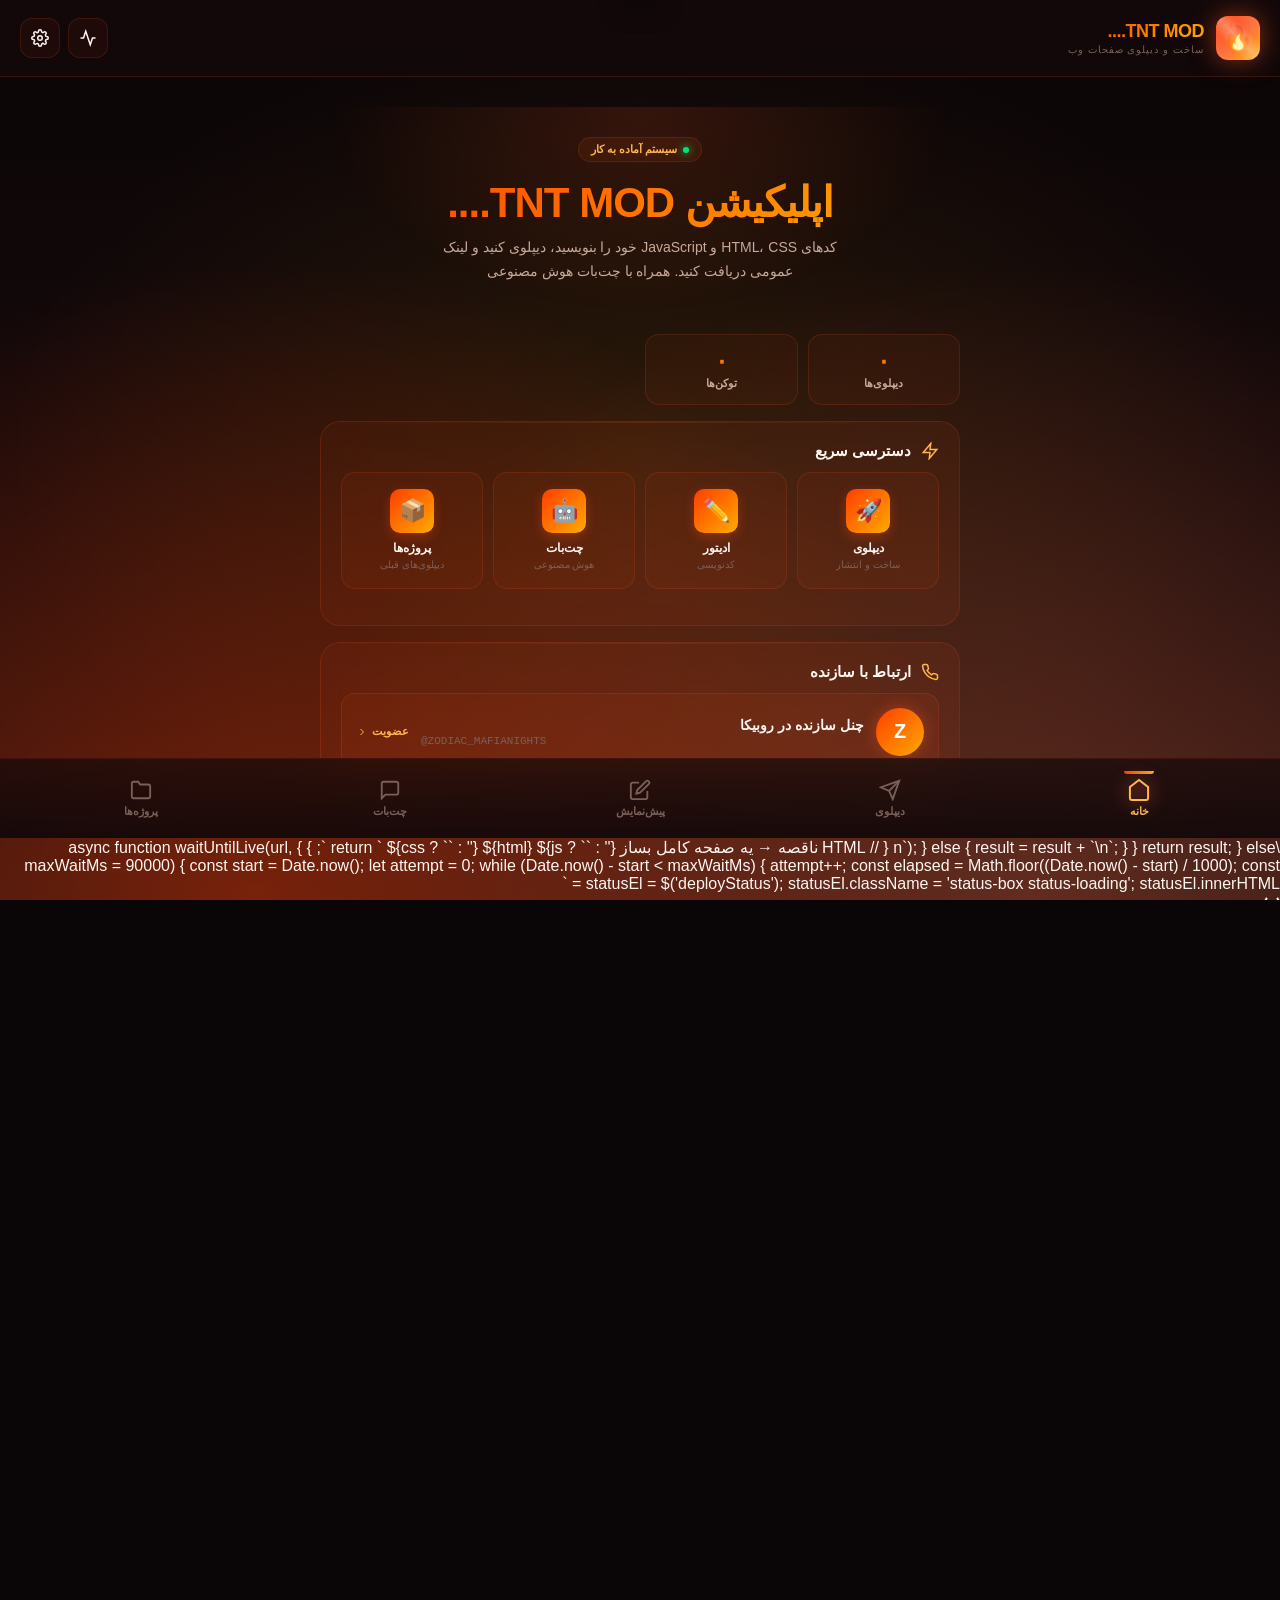
==== commit 36abc029: "fix: simplify init, remove duplicate event listener" ====
--- a/index.html
+++ b/index.html
@@ -1925,13 +1925,12 @@
   });
   
   // دکمه deploy
-  $('deployBtn').addEventListener('click', deploy);
   
   console.log('%c🔥 TNT MOD....', 'font-size:24px;font-weight:bold;color:#ff5722;text-shadow:0 0 10px #ff5722');
   console.log('%cساخته شده توسط ZODIAC_MAFIANIGHTS @ rubika.ir', 'color:#ff9800');
 }
 
-document.addEventListener('DOMContentLoaded', init);
+init();
 </script>
 </body>
 </html>
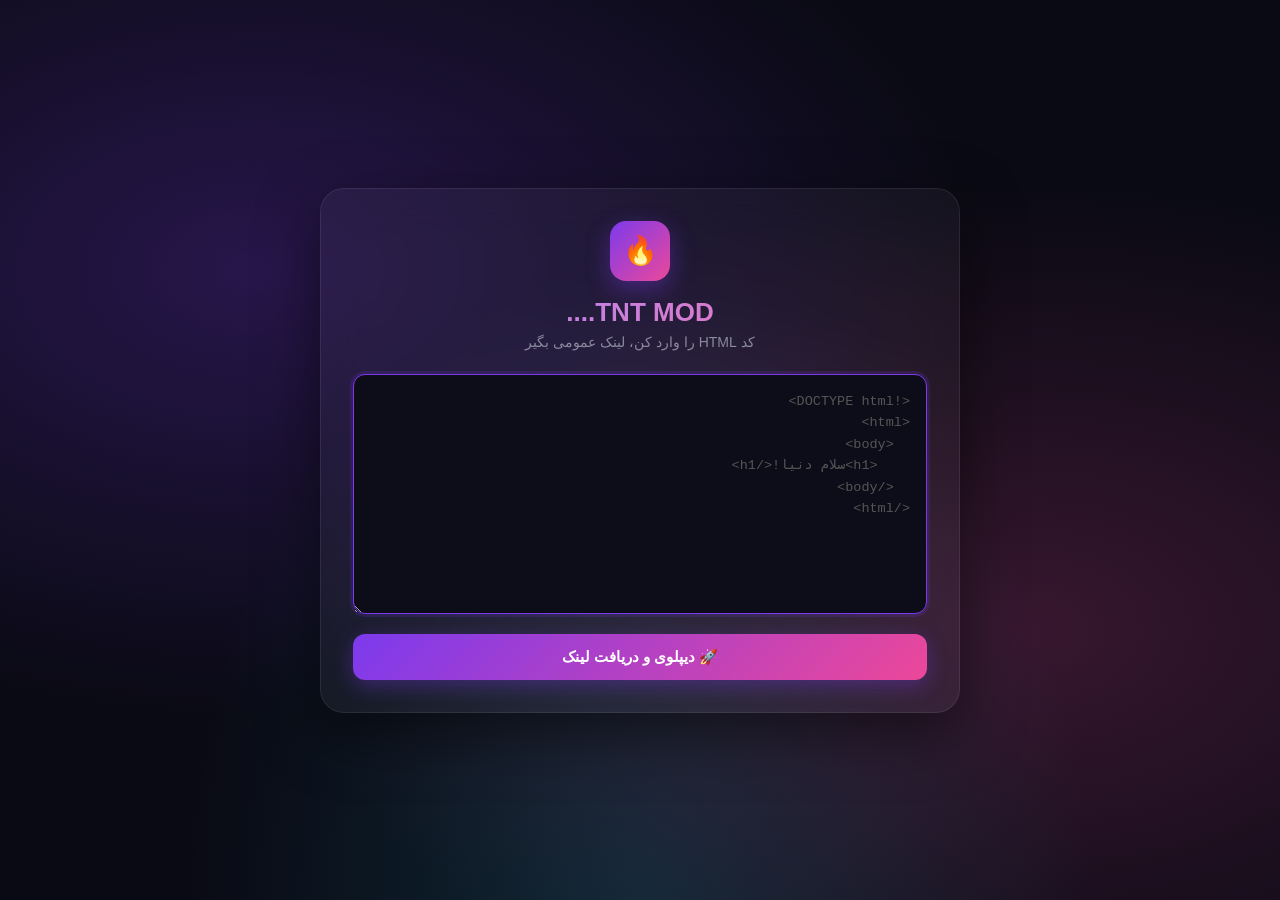
==== commit 96f8898e: "revert: back to simple single-file deploy, modern purple/pink theme, Persian UI" ====
--- a/index.html
+++ b/index.html
@@ -2,1935 +2,253 @@
 <html lang="fa" dir="rtl">
 <head>
 <meta charset="UTF-8">
-<meta name="viewport" content="width=device-width, initial-scale=1.0, maximum-scale=1.0, user-scalable=no">
-<meta name="theme-color" content="#ff5722">
-<meta name="apple-mobile-web-app-capable" content="yes">
-<meta name="apple-mobile-web-app-status-bar-style" content="black-translucent">
-<meta name="apple-mobile-web-app-title" content="TNT MOD">
-<meta name="mobile-web-app-capable" content="yes">
-<meta name="description" content="TNT MOD - اپلیکیشن حرفه‌ای ساخت و دیپلوی صفحات وب">
-<title>TNT MOD.... | اپلیکیشن ساخت و دیپلوی</title>
-<link rel="manifest" href="manifest.json">
-<link rel="icon" type="image/svg+xml" href="icon.svg">
-<link rel="apple-touch-icon" href="icon-192.png">
+<meta name="viewport" content="width=device-width, initial-scale=1.0">
+<title>TNT MOD - دیپلوی HTML</title>
+<meta name="theme-color" content="#7c3aed">
 <style>
-/* === TNT MOD Styles - فارسی RTL با تم آتش === */
-*{margin:0;padding:0;box-sizing:border-box;-webkit-tap-highlight-color:transparent}
-:root{
-  --bg-0:#0a0506;
-  --bg-1:#14090a;
-  --bg-2:#1f1011;
-  --card:rgba(255,87,34,.05);
-  --card-2:rgba(255,87,34,.08);
-  --card-border:rgba(255,87,34,.15);
-  --text:#fff5f0;
-  --text-dim:#c9a99a;
-  --text-faint:#7a6058;
-  --accent:#ff5722;
-  --accent-2:#ff9800;
-  --accent-3:#ffb74d;
-  --success:#00e676;
-  --danger:#ff1744;
-  --warn:#ffc107;
-  --fire-1:#ff3d00;
-  --fire-2:#ff6e40;
-  --fire-3:#ffab00;
-  --shadow-fire:0 0 30px rgba(255,87,34,.4);
-  --shadow-deep:0 20px 60px rgba(0,0,0,.6);
-  --r-sm:8px;--r-md:14px;--r-lg:20px;--r-xl:28px;
-  --t:.25s cubic-bezier(.4,0,.2,1);
-}
-html,body{height:100%;overflow:hidden}
+*{margin:0;padding:0;box-sizing:border-box}
 body{
-  font-family:'Vazirmatn','IRANSans','Tahoma',-apple-system,BlinkMacSystemFont,sans-serif;
-  background:var(--bg-0);color:var(--text);
-  display:flex;flex-direction:column;
-  position:relative;overflow:hidden;
-  user-select:none;-webkit-user-select:none;
-}
-@font-face{
-  font-family:'Vazirmatn';
-  src:url('https://cdn.jsdelivr.net/gh/rastikerdar/vazirmatn@v33.003/fonts/webfonts/Vazirmatn-Regular.woff2') format('woff2');
-  font-weight:400;font-display:swap;
-}
-@font-face{
-  font-family:'Vazirmatn';
-  src:url('https://cdn.jsdelivr.net/gh/rastikerdar/vazirmatn@v33.003/fonts/webfonts/Vazirmatn-Bold.woff2') format('woff2');
-  font-weight:700;font-display:swap;
-}
-@font-face{
-  font-family:'Vazirmatn';
-  src:url('https://cdn.jsdelivr.net/gh/rastikerdar/vazirmatn@v33.003/fonts/webfonts/Vazirmatn-Black.woff2') format('woff2');
-  font-weight:900;font-display:swap;
-}
-
-/* === پس‌زمینه آتش === */
-.bg-fire{position:fixed;inset:0;z-index:-2;background:
-  radial-gradient(ellipse at 20% 100%,rgba(255,61,0,.4) 0%,transparent 50%),
-  radial-gradient(ellipse at 80% 100%,rgba(255,110,64,.3) 0%,transparent 50%),
-  radial-gradient(ellipse at 50% 50%,rgba(255,171,0,.1) 0%,transparent 70%),
-  linear-gradient(180deg,#0a0506 0%,#14090a 50%,#1f1011 100%);
-  animation:bgPulse 8s ease-in-out infinite alternate;
-}
-@keyframes bgPulse{
-  0%{filter:brightness(1) hue-rotate(0deg)}
-  100%{filter:brightness(1.1) hue-rotate(10deg)}
-}
-.bg-particles{position:fixed;inset:0;z-index:-1;pointer-events:none;overflow:hidden}
-.particle{
-  position:absolute;width:4px;height:4px;
-  background:radial-gradient(circle,var(--fire-3),transparent);
-  border-radius:50%;
-  animation:float 8s infinite ease-in-out;
-  opacity:0;
-}
-@keyframes float{
-  0%{transform:translateY(100vh) scale(0);opacity:0}
-  10%{opacity:.8}
-  90%{opacity:.4}
-  100%{transform:translateY(-10vh) scale(1.5);opacity:0}
-}
-
-/* === App Shell === */
-.app{display:flex;flex-direction:column;height:100vh;height:100dvh;position:relative}
-
-/* === هدر === */
-.app-header{
-  display:flex;align-items:center;justify-content:space-between;
-  padding:16px 20px;background:linear-gradient(180deg,rgba(20,9,10,.95),rgba(20,9,10,.7));
+  font-family:'Segoe UI','Tahoma',sans-serif;
+  background:#0a0a14;color:#e8e8f0;
+  min-height:100vh;display:flex;align-items:center;justify-content:center;
+  padding:20px;position:relative;overflow-x:hidden;
+}
+.bg{
+  position:fixed;inset:0;z-index:-1;
+  background:
+    radial-gradient(ellipse at 20% 30%,rgba(124,58,237,.25),transparent 50%),
+    radial-gradient(ellipse at 80% 70%,rgba(236,72,153,.20),transparent 50%),
+    radial-gradient(ellipse at 50% 100%,rgba(34,211,238,.15),transparent 50%),
+    #0a0a14;
+}
+.card{
+  width:100%;max-width:640px;
+  background:rgba(255,255,255,.04);
   backdrop-filter:blur(20px);-webkit-backdrop-filter:blur(20px);
-  border-bottom:1px solid var(--card-border);
-  position:relative;z-index:10;
-}
-.brand{display:flex;align-items:center;gap:12px}
-.brand-icon{
-  width:44px;height:44px;
-  background:linear-gradient(135deg,var(--fire-1),var(--fire-2),var(--fire-3));
-  border-radius:12px;display:grid;place-items:center;
-  font-size:24px;font-weight:900;color:#fff;
-  box-shadow:0 0 24px rgba(255,87,34,.5),inset 0 0 12px rgba(255,255,255,.1);
-  position:relative;overflow:hidden;
-  animation:iconGlow 3s ease-in-out infinite alternate;
-}
-@keyframes iconGlow{
-  0%{box-shadow:0 0 20px rgba(255,87,34,.4),inset 0 0 8px rgba(255,255,255,.1)}
-  100%{box-shadow:0 0 36px rgba(255,87,34,.7),inset 0 0 16px rgba(255,255,255,.2)}
-}
-.brand-icon::before{
-  content:'';position:absolute;inset:0;
-  background:linear-gradient(45deg,transparent 30%,rgba(255,255,255,.3) 50%,transparent 70%);
-  animation:shine 3s linear infinite;
-}
-@keyframes shine{
-  0%{transform:translateX(-100%) translateY(-100%)}
-  100%{transform:translateX(100%) translateY(100%)}
-}
-.brand-text{display:flex;flex-direction:column;gap:2px}
-.brand-name{font-size:18px;font-weight:900;background:linear-gradient(135deg,var(--fire-1),var(--fire-3));-webkit-background-clip:text;background-clip:text;color:transparent;letter-spacing:-.5px}
-.brand-sub{font-size:10px;color:var(--text-faint);letter-spacing:1px;text-transform:uppercase}
-.header-actions{display:flex;gap:8px}
-.icon-btn{
-  width:40px;height:40px;border-radius:12px;
-  background:var(--card);border:1px solid var(--card-border);
-  color:var(--text);cursor:pointer;
-  display:grid;place-items:center;
-  transition:all var(--t);
-  position:relative;overflow:hidden;
-}
-.icon-btn:hover{background:var(--card-2);transform:scale(1.05)}
-.icon-btn:active{transform:scale(.95)}
-.icon-btn svg{width:18px;height:18px}
-
-/* === محتوای اصلی === */
-.app-main{flex:1;overflow-y:auto;overflow-x:hidden;-webkit-overflow-scrolling:touch;padding:20px;padding-bottom:100px}
-.app-main::-webkit-scrollbar{width:6px}
-.app-main::-webkit-scrollbar-track{background:transparent}
-.app-main::-webkit-scrollbar-thumb{background:var(--card-border);border-radius:3px}
-
-/* === تب‌ها (Navigation پایین) === */
-.tab-bar{
-  position:absolute;bottom:0;left:0;right:0;
-  display:flex;justify-content:space-around;align-items:center;
-  padding:12px 16px;padding-bottom:max(12px,env(safe-area-inset-bottom));
-  background:linear-gradient(180deg,rgba(20,9,10,.7) 0%,rgba(20,9,10,.95) 100%);
-  backdrop-filter:blur(20px);-webkit-backdrop-filter:blur(20px);
-  border-top:1px solid var(--card-border);
-  z-index:10;
-}
-.tab{
-  flex:1;display:flex;flex-direction:column;align-items:center;gap:4px;
-  padding:8px 4px;border:none;background:none;
-  color:var(--text-faint);font-size:11px;font-weight:600;cursor:pointer;
-  transition:all var(--t);position:relative;border-radius:12px;
-  font-family:inherit;
-}
-.tab svg{width:22px;height:22px;transition:all var(--t)}
-.tab.active{color:var(--accent-3)}
-.tab.active svg{filter:drop-shadow(0 0 8px var(--fire-2));transform:scale(1.1)}
-.tab::before{
-  content:'';position:absolute;top:0;left:50%;transform:translateX(-50%) scaleX(0);
-  width:30px;height:3px;border-radius:0 0 3px 3px;
-  background:linear-gradient(90deg,var(--fire-1),var(--fire-3));
-  transition:transform var(--t);
-}
-.tab.active::before{transform:translateX(-50%) scaleX(1)}
-
-/* === صفحات === */
-.page{display:none;animation:pageIn .4s ease-out}
-.page.active{display:block}
-@keyframes pageIn{
-  from{opacity:0;transform:translateY(20px)}
-  to{opacity:1;transform:translateY(0)}
-}
-
-/* === کارت‌ها === */
-.card{
-  background:linear-gradient(135deg,var(--card) 0%,var(--card-2) 100%);
-  border:1px solid var(--card-border);border-radius:var(--r-lg);
-  padding:20px;margin-bottom:16px;position:relative;overflow:hidden;
-  backdrop-filter:blur(10px);-webkit-backdrop-filter:blur(10px);
-}
-.card::before{
-  content:'';position:absolute;top:0;left:0;right:0;height:1px;
-  background:linear-gradient(90deg,transparent,var(--card-border),transparent);
-}
-.card-title{display:flex;align-items:center;gap:10px;font-size:15px;font-weight:700;margin-bottom:12px;color:var(--text)}
-.card-title svg{width:18px;height:18px;color:var(--accent-3)}
-.card-subtitle{font-size:12px;color:var(--text-dim);margin-bottom:14px;line-height:1.7}
-
-/* === Hero (صفحه اصلی) === */
-.hero{
-  text-align:center;padding:30px 20px;
-  background:radial-gradient(ellipse at center top,rgba(255,87,34,.15),transparent 70%);
-  border-radius:var(--r-xl);margin-bottom:20px;position:relative;
-}
-.hero-badge{
-  display:inline-flex;align-items:center;gap:6px;
-  background:var(--card-2);border:1px solid var(--card-border);
-  padding:5px 12px;border-radius:20px;font-size:11px;color:var(--accent-3);
-  margin-bottom:16px;font-weight:600;
-}
-.hero-badge .dot{width:6px;height:6px;border-radius:50%;background:var(--success);box-shadow:0 0 8px var(--success);animation:pulse 2s ease-in-out infinite}
-@keyframes pulse{0%,100%{opacity:1}50%{opacity:.4}}
-.hero h1{font-size:32px;font-weight:900;background:linear-gradient(135deg,var(--fire-1),var(--fire-3));-webkit-background-clip:text;background-clip:text;color:transparent;margin-bottom:8px;line-height:1.2;letter-spacing:-1px}
-.hero p{color:var(--text-dim);font-size:14px;line-height:1.7;max-width:400px;margin:0 auto}
-
-/* === دکمه‌ها === */
+  border:1px solid rgba(255,255,255,.08);
+  border-radius:24px;padding:32px;
+  box-shadow:0 20px 60px rgba(0,0,0,.5);
+}
+.header{text-align:center;margin-bottom:24px}
+.logo{
+  width:60px;height:60px;margin:0 auto 16px;
+  background:linear-gradient(135deg,#7c3aed,#ec4899);
+  border-radius:16px;display:grid;place-items:center;
+  font-size:28px;
+  box-shadow:0 8px 24px rgba(124,58,237,.4);
+}
+h1{
+  font-size:26px;font-weight:700;margin-bottom:6px;
+  background:linear-gradient(135deg,#a78bfa,#f472b6);
+  -webkit-background-clip:text;background-clip:text;color:transparent;
+}
+.subtitle{color:#8a8a9e;font-size:14px}
+textarea{
+  width:100%;min-height:240px;
+  background:#0d0d1a;border:1px solid rgba(255,255,255,.08);
+  border-radius:12px;padding:16px;
+  color:#e8e8f0;font-family:'Courier New',monospace;
+  font-size:13.5px;line-height:1.6;
+  outline:none;resize:vertical;transition:all .25s;
+}
+textarea:focus{border-color:#7c3aed;box-shadow:0 0 0 3px rgba(124,58,237,.15)}
+textarea::placeholder{color:#555}
 .btn{
-  display:inline-flex;align-items:center;justify-content:center;gap:8px;
-  padding:12px 20px;border-radius:var(--r-md);
-  font-size:14px;font-weight:700;font-family:inherit;
-  border:none;cursor:pointer;
-  transition:all var(--t);
-  position:relative;overflow:hidden;
-  text-decoration:none;width:100%;
-}
-.btn:disabled{opacity:.5;cursor:not-allowed}
-.btn-primary{
-  background:linear-gradient(135deg,var(--fire-1),var(--fire-2));
-  color:#fff;
-  box-shadow:0 6px 20px rgba(255,87,34,.35);
-}
-.btn-primary:hover:not(:disabled){transform:translateY(-2px);box-shadow:0 10px 28px rgba(255,87,34,.5)}
-.btn-primary:active:not(:disabled){transform:translateY(0)}
-.btn-primary::before{
-  content:'';position:absolute;inset:0;
-  background:linear-gradient(45deg,transparent 30%,rgba(255,255,255,.3) 50%,transparent 70%);
-  transform:translateX(-100%);transition:transform .6s;
-}
-.btn-primary:hover:not(:disabled)::before{transform:translateX(100%)}
-.btn-secondary{
-  background:var(--card);color:var(--text);
-  border:1px solid var(--card-border);
-}
-.btn-secondary:hover{background:var(--card-2);border-color:var(--accent)}
-.btn-ghost{background:transparent;color:var(--text-dim);border:1px solid var(--card-border)}
-.btn-ghost:hover{color:var(--text);border-color:var(--accent)}
-.btn-danger{background:linear-gradient(135deg,var(--danger),#c2185b);color:#fff}
-.btn-sm{padding:8px 14px;font-size:12px}
-.btn svg{width:16px;height:16px}
-
-/* === Textarea / Input === */
-.input,.textarea{
-  width:100%;padding:12px 14px;
-  background:rgba(10,5,6,.6);
-  border:1px solid var(--card-border);border-radius:var(--r-md);
-  color:var(--text);font-size:13px;
-  font-family:'Vazirmatn',ui-monospace,monospace;
-  outline:none;transition:all var(--t);
-  resize:vertical;
-}
-.input:focus,.textarea:focus{
-  border-color:var(--accent);box-shadow:0 0 0 3px rgba(255,87,34,.1);
-}
-.textarea{min-height:120px;line-height:1.7}
-.input::placeholder,.textarea::placeholder{color:var(--text-faint)}
-.label{display:block;font-size:12px;font-weight:700;color:var(--text-dim);margin-bottom:6px}
-
-/* === ادیتور تب‌ها === */
-.editor-tabs{
-  display:flex;gap:4px;background:rgba(10,5,6,.4);
-  padding:4px;border-radius:var(--r-md);margin-bottom:12px;
-}
-.editor-tab{
-  flex:1;padding:8px;border:none;background:none;
-  color:var(--text-dim);font-size:12px;font-weight:600;
-  border-radius:8px;cursor:pointer;
-  transition:all var(--t);font-family:inherit;
-}
-.editor-tab.active{background:var(--card-2);color:var(--text);box-shadow:0 0 0 1px var(--card-border)}
-
-/* === لیست deploy ها === */
-.deploy-list{display:flex;flex-direction:column;gap:10px}
-.deploy-item{
-  display:flex;align-items:center;gap:12px;
-  padding:12px;background:var(--card);
-  border:1px solid var(--card-border);border-radius:var(--r-md);
-  transition:all var(--t);cursor:pointer;
-}
-.deploy-item:hover{background:var(--card-2);border-color:var(--accent)}
-.deploy-thumb{
-  width:48px;height:48px;border-radius:8px;
-  background:linear-gradient(135deg,var(--fire-1),var(--fire-3));
-  display:grid;place-items:center;font-size:20px;flex-shrink:0;
-}
-.deploy-info{flex:1;min-width:0}
-.deploy-name{font-size:13px;font-weight:700;margin-bottom:2px;white-space:nowrap;overflow:hidden;text-overflow:ellipsis}
-.deploy-url{font-size:11px;color:var(--text-faint);font-family:monospace;white-space:nowrap;overflow:hidden;text-overflow:ellipsis;direction:ltr}
-.deploy-actions{display:flex;gap:4px}
-.deploy-actions button{
-  width:32px;height:32px;border-radius:8px;border:none;
-  background:rgba(255,255,255,.05);color:var(--text-dim);
-  cursor:pointer;display:grid;place-items:center;
-  transition:all var(--t);
-}
-.deploy-actions button:hover{background:var(--card-2);color:var(--text)}
-.deploy-actions button svg{width:14px;height:14px}
-
-/* === آمار سریع === */
-.stats-grid{display:grid;grid-template-columns:1fr 1fr;gap:10px;margin-bottom:16px}
-.stat-card{
-  padding:14px;background:var(--card);
-  border:1px solid var(--card-border);border-radius:var(--r-md);
-  text-align:center;
-}
-.stat-num{font-size:24px;font-weight:900;background:linear-gradient(135deg,var(--fire-1),var(--fire-3));-webkit-background-clip:text;background-clip:text;color:transparent;line-height:1;margin-bottom:4px}
-.stat-lbl{font-size:11px;color:var(--text-dim);font-weight:600}
-
-/* === Status Box === */
-.status-box{
-  margin-top:12px;padding:12px 14px;border-radius:var(--r-md);
-  font-size:13px;display:flex;align-items:flex-start;gap:10px;
-  line-height:1.6;animation:slideIn .3s ease-out;
-}
-@keyframes slideIn{from{opacity:0;transform:translateY(10px)}to{opacity:1;transform:translateY(0)}}
-.status-loading{background:rgba(255,152,0,.1);color:var(--accent-2);border:1px solid rgba(255,152,0,.2)}
-.status-error{background:rgba(255,23,68,.1);color:#ff6b85;border:1px solid rgba(255,23,68,.2)}
-.status-success{background:rgba(0,230,118,.1);color:var(--success);border:1px solid rgba(0,230,118,.2)}
+  width:100%;padding:14px;margin-top:16px;
+  background:linear-gradient(135deg,#7c3aed,#ec4899);
+  color:#fff;border:none;border-radius:12px;
+  font-size:15px;font-weight:600;cursor:pointer;
+  transition:all .25s;
+  box-shadow:0 6px 20px rgba(124,58,237,.35);
+}
+.btn:hover:not(:disabled){transform:translateY(-2px);box-shadow:0 10px 28px rgba(124,58,237,.5)}
+.btn:disabled{opacity:.6;cursor:not-allowed}
+.status{
+  margin-top:16px;padding:12px;border-radius:10px;
+  font-size:13.5px;display:flex;align-items:center;gap:10px;
+}
+.loading{background:rgba(34,211,238,.1);color:#22d3ee;border:1px solid rgba(34,211,238,.2)}
+.error{background:rgba(239,68,68,.1);color:#f87171;border:1px solid rgba(239,68,68,.2)}
+.success{background:rgba(34,197,94,.1);color:#4ade80;border:1px solid rgba(34,197,94,.2)}
 .spinner{
-  width:16px;height:16px;border:2px solid currentColor;
+  width:14px;height:14px;border:2px solid currentColor;
   border-top-color:transparent;border-radius:50%;
-  animation:spin .8s linear infinite;flex-shrink:0;margin-top:2px;
+  animation:spin .8s linear infinite;flex-shrink:0;
 }
 @keyframes spin{to{transform:rotate(360deg)}}
-.progress{width:100%;height:4px;background:rgba(255,255,255,.1);border-radius:2px;overflow:hidden;margin-top:8px}
-.progress-bar{height:100%;background:linear-gradient(90deg,var(--fire-1),var(--fire-3));border-radius:2px;transition:width .3s;box-shadow:0 0 8px var(--fire-2)}
-
-/* === Result Card === */
-.result-card{
-  background:linear-gradient(135deg,rgba(0,230,118,.08),rgba(0,230,118,.02));
-  border:1px solid rgba(0,230,118,.2);
-  border-radius:var(--r-md);padding:16px;margin-top:12px;
-  animation:popIn .4s cubic-bezier(.34,1.56,.64,1);
-}
-@keyframes popIn{0%{opacity:0;transform:scale(.9)}100%{opacity:1;transform:scale(1)}}
-.result-label{color:var(--success);font-size:13px;font-weight:700;margin-bottom:10px;display:flex;align-items:center;gap:6px}
+.result{
+  margin-top:20px;padding:18px;
+  background:rgba(34,197,94,.06);border:1px solid rgba(34,197,94,.2);
+  border-radius:12px;
+}
+.result-label{color:#4ade80;font-size:13px;font-weight:600;margin-bottom:10px}
 .link-box{
-  display:flex;align-items:center;gap:6px;
-  background:rgba(0,0,0,.4);border:1px solid var(--card-border);
+  display:flex;align-items:center;gap:8px;
+  background:rgba(0,0,0,.3);border:1px solid rgba(255,255,255,.08);
   border-radius:10px;padding:4px;
 }
-.link-input{
-  flex:1;padding:8px 10px;background:none;border:none;outline:none;
-  color:var(--accent-3);font-family:monospace;font-size:12px;
+.link-box input{
+  flex:1;padding:8px 12px;background:none;border:none;outline:none;
+  color:#22d3ee;font-family:monospace;font-size:13px;
   direction:ltr;text-align:left;
 }
-.btn-icon{
-  width:36px;height:36px;border-radius:8px;border:none;
-  background:rgba(255,255,255,.05);color:var(--text);
-  cursor:pointer;display:grid;place-items:center;
-  transition:all var(--t);
-}
-.btn-icon:hover{background:var(--card-2)}
-.btn-icon.copied{background:var(--success);color:#0a1f12}
-.btn-icon svg{width:14px;height:14px}
-.qr-box{
-  display:flex;align-items:center;gap:12px;margin-top:12px;
-  padding:12px;background:rgba(0,0,0,.3);border-radius:10px;
-}
-.qr-img{width:80px;height:80px;background:#fff;border-radius:8px;padding:6px}
-.qr-img img{width:100%;height:100%}
-.qr-info{flex:1;font-size:11px;color:var(--text-dim);line-height:1.6}
-
-/* === Chat Bot === */
-.chat-container{display:flex;flex-direction:column;height:calc(100vh - 200px);height:calc(100dvh - 200px)}
-.chat-messages{flex:1;overflow-y:auto;padding:12px;display:flex;flex-direction:column;gap:10px}
-.chat-messages::-webkit-scrollbar{width:4px}
-.chat-messages::-webkit-scrollbar-thumb{background:var(--card-border);border-radius:2px}
-.chat-msg{max-width:85%;padding:10px 14px;border-radius:14px;font-size:13px;line-height:1.7;word-wrap:break-word;animation:msgIn .3s ease-out}
-@keyframes msgIn{from{opacity:0;transform:translateY(8px)}to{opacity:1;transform:translateY(0)}}
-.chat-msg.user{
-  align-self:flex-end;background:linear-gradient(135deg,var(--fire-1),var(--fire-2));
-  color:#fff;border-bottom-right-radius:4px;
-}
-.chat-msg.bot{
-  align-self:flex-start;background:var(--card-2);
-  border:1px solid var(--card-border);border-bottom-left-radius:4px;
-  white-space:pre-wrap;
-}
-.chat-msg.bot pre{
-  background:rgba(0,0,0,.4);padding:8px;border-radius:6px;
-  margin:6px 0;overflow-x:auto;direction:ltr;text-align:left;
-  font-size:11px;font-family:monospace;
-}
-.chat-msg.bot code{
-  background:rgba(0,0,0,.3);padding:2px 6px;border-radius:4px;
-  font-size:11px;font-family:monospace;direction:ltr;
-}
-.chat-input-bar{
-  display:flex;gap:8px;padding:12px;
-  background:rgba(10,5,6,.5);border-radius:var(--r-lg);
-  border:1px solid var(--card-border);
-}
-.chat-input{
-  flex:1;padding:10px 14px;background:rgba(10,5,6,.6);
-  border:1px solid var(--card-border);border-radius:var(--r-md);
-  color:var(--text);font-size:13px;font-family:inherit;
-  outline:none;transition:all var(--t);
-}
-.chat-input:focus{border-color:var(--accent)}
-.chat-send{
-  width:42px;height:42px;border-radius:var(--r-md);border:none;
-  background:linear-gradient(135deg,var(--fire-1),var(--fire-2));color:#fff;
-  cursor:pointer;display:grid;place-items:center;flex-shrink:0;
-  transition:all var(--t);
-}
-.chat-send:hover{transform:scale(1.05);box-shadow:0 0 16px rgba(255,87,34,.4)}
-.chat-send:disabled{opacity:.5;cursor:not-allowed}
-.chat-send svg{width:18px;height:18px}
-.chat-suggestions{display:flex;flex-wrap:wrap;gap:6px;padding:8px 12px 0}
-.chat-chip{
-  padding:6px 12px;background:var(--card);border:1px solid var(--card-border);
-  border-radius:16px;font-size:11px;color:var(--text-dim);
-  cursor:pointer;transition:all var(--t);font-family:inherit;
-}
-.chat-chip:hover{background:var(--card-2);color:var(--text);border-color:var(--accent)}
-.chat-tools{
-  display:flex;gap:4px;padding:4px 12px;
-  border-top:1px solid var(--card-border);
-}
-.chat-tool{
-  padding:4px 8px;background:none;border:none;
-  color:var(--text-faint);font-size:11px;cursor:pointer;
-  border-radius:6px;transition:all var(--t);font-family:inherit;
-  display:flex;align-items:center;gap:4px;
-}
-.chat-tool:hover{background:var(--card-2);color:var(--text)}
-.chat-tool svg{width:12px;height:12px}
-
-/* === Modal === */
-.modal-overlay{
-  position:fixed;inset:0;background:rgba(0,0,0,.8);
-  backdrop-filter:blur(8px);-webkit-backdrop-filter:blur(8px);
-  display:none;align-items:center;justify-content:center;
-  z-index:100;padding:20px;animation:fadeIn .2s;
-}
-.modal-overlay.show{display:flex}
-@keyframes fadeIn{from{opacity:0}to{opacity:1}}
-.modal{
-  width:100%;max-width:480px;max-height:85vh;overflow-y:auto;
-  background:linear-gradient(135deg,#1f1011,#14090a);
-  border:1px solid var(--card-border);border-radius:var(--r-lg);
-  padding:24px;animation:modalIn .3s cubic-bezier(.34,1.56,.64,1);
-  box-shadow:var(--shadow-deep);
-}
-@keyframes modalIn{from{opacity:0;transform:scale(.9) translateY(20px)}to{opacity:1;transform:scale(1) translateY(0)}}
-.modal-header{display:flex;align-items:center;justify-content:space-between;margin-bottom:16px}
-.modal-title{font-size:18px;font-weight:900;display:flex;align-items:center;gap:8px}
-.modal-close{
-  width:32px;height:32px;border-radius:8px;border:none;
-  background:var(--card);color:var(--text-dim);
-  cursor:pointer;display:grid;place-items:center;
-}
-.modal-close:hover{background:var(--card-2);color:var(--text)}
-
-/* === Empty State === */
-.empty{
-  text-align:center;padding:40px 20px;color:var(--text-faint);
-}
-.empty-icon{font-size:48px;margin-bottom:12px;opacity:.5}
-.empty-text{font-size:13px;line-height:1.7}
-
-/* === Divider === */
-.divider{height:1px;background:var(--card-border);margin:16px 0}
-
-/* === Toast === */
-.toast{
-  position:fixed;top:80px;left:50%;transform:translateX(-50%) translateY(-100px);
-  background:linear-gradient(135deg,var(--fire-1),var(--fire-2));
-  color:#fff;padding:10px 20px;border-radius:24px;
-  font-size:13px;font-weight:700;z-index:200;
-  box-shadow:0 8px 24px rgba(0,0,0,.4);
-  transition:transform .4s cubic-bezier(.34,1.56,.64,1);
-  max-width:90%;
-}
-.toast.show{transform:translateX(-50%) translateY(0)}
-
-/* === Channel Card === */
-.channel-card{
-  display:flex;align-items:center;gap:12px;padding:14px;
-  background:linear-gradient(135deg,var(--card),var(--card-2));
-  border:1px solid var(--card-border);border-radius:var(--r-md);
-  text-decoration:none;color:inherit;
-  transition:all var(--t);cursor:pointer;
-}
-.channel-card:hover{transform:translateY(-2px);box-shadow:0 8px 24px rgba(255,87,34,.2);border-color:var(--accent)}
-.channel-avatar{
-  width:48px;height:48px;border-radius:50%;
-  background:linear-gradient(135deg,var(--fire-1),var(--fire-3));
-  display:grid;place-items:center;
-  font-size:20px;font-weight:900;color:#fff;
-  box-shadow:0 0 16px rgba(255,87,34,.4);
-  flex-shrink:0;
-}
-.channel-info{flex:1;min-width:0}
-.channel-name{font-size:14px;font-weight:700;margin-bottom:2px}
-.channel-id{font-size:11px;color:var(--text-faint);font-family:monospace;direction:ltr;text-align:left}
-.channel-action{font-size:11px;color:var(--accent-3);font-weight:700;display:flex;align-items:center;gap:4px}
-.channel-action svg{width:12px;height:12px}
-
-/* === Features Grid === */
-.features-grid{
-  display:grid;grid-template-columns:1fr 1fr;gap:10px;margin-bottom:16px;
-}
-.feature-card{
-  padding:16px;background:var(--card);
-  border:1px solid var(--card-border);border-radius:var(--r-md);
-  text-align:center;cursor:pointer;
-  transition:all var(--t);
-}
-.feature-card:hover{background:var(--card-2);transform:translateY(-2px);border-color:var(--accent)}
-.feature-icon{
-  width:44px;height:44px;margin:0 auto 8px;
-  background:linear-gradient(135deg,var(--fire-1),var(--fire-3));
-  border-radius:10px;display:grid;place-items:center;
-  font-size:22px;box-shadow:0 4px 12px rgba(255,87,34,.3);
-}
-.feature-name{font-size:12px;font-weight:700;margin-bottom:2px}
-.feature-desc{font-size:10px;color:var(--text-faint);line-height:1.5}
-
-/* === Responsive === */
-@media(min-width:768px){
-  .app-main{padding:30px;max-width:700px;margin:0 auto;width:100%}
-  .features-grid{grid-template-columns:repeat(4,1fr)}
-  .stats-grid{grid-template-columns:repeat(4,1fr)}
-  .hero h1{font-size:42px}
-  .chat-msg{max-width:70%}
-}
-@media(max-width:380px){
-  .app-header{padding:12px 14px}
-  .app-main{padding:14px;padding-bottom:90px}
-  .hero h1{font-size:26px}
-  .card{padding:16px}
-  .features-grid,.stats-grid{grid-template-columns:1fr 1fr}
-}
-
-/* === Pre Code === */
-pre{background:rgba(0,0,0,.4);padding:10px;border-radius:8px;overflow-x:auto;direction:ltr;text-align:left;font-family:monospace;font-size:12px;margin:6px 0}
-
-/* === Animations === */
-.fade-in{animation:fadeIn .4s ease-out}
-.shake{animation:shake .5s}
-@keyframes shake{0%,100%{transform:translateX(0)}25%{transform:translateX(-8px)}75%{transform:translateX(8px)}}
+.copy-btn{
+  background:rgba(255,255,255,.06);border:none;color:#e8e8f0;
+  padding:8px 14px;border-radius:8px;cursor:pointer;
+  font-size:12px;font-weight:600;transition:all .25s;
+}
+.copy-btn:hover{background:rgba(255,255,255,.12)}
+.copy-btn.copied{background:#22c55e;color:#052e16}
 </style>
 </head>
 <body>
-<div class="bg-fire"></div>
-<div class="bg-particles" id="particles"></div>
-
-<div class="app">
-  <!-- هدر -->
-  <header class="app-header">
-    <div class="brand">
-      <div class="brand-icon">🔥</div>
-      <div class="brand-text">
-        <div class="brand-name">TNT MOD....</div>
-        <div class="brand-sub">ساخت و دیپلوی صفحات وب</div>
-      </div>
-    </div>
-    <div class="header-actions">
-      <button class="icon-btn" onclick="showHealth()" title="بررسی سلامت">
-        <svg viewBox="0 0 24 24" fill="none" stroke="currentColor" stroke-width="2"><path d="M22 12h-4l-3 9L9 3l-3 9H2"/></svg>
-      </button>
-      <button class="icon-btn" onclick="showSettings()" title="تنظیمات">
-        <svg viewBox="0 0 24 24" fill="none" stroke="currentColor" stroke-width="2"><circle cx="12" cy="12" r="3"/><path d="M19.4 15a1.65 1.65 0 0 0 .33 1.82l.06.06a2 2 0 0 1 0 2.83 2 2 0 0 1-2.83 0l-.06-.06a1.65 1.65 0 0 0-1.82-.33 1.65 1.65 0 0 0-1 1.51V21a2 2 0 0 1-2 2 2 2 0 0 1-2-2v-.09A1.65 1.65 0 0 0 9 19.4a1.65 1.65 0 0 0-1.82.33l-.06.06a2 2 0 0 1-2.83 0 2 2 0 0 1 0-2.83l.06-.06a1.65 1.65 0 0 0 .33-1.82 1.65 1.65 0 0 0-1.51-1H3a2 2 0 0 1-2-2 2 2 0 0 1 2-2h.09A1.65 1.65 0 0 0 4.6 9a1.65 1.65 0 0 0-.33-1.82l-.06-.06a2 2 0 0 1 0-2.83 2 2 0 0 1 2.83 0l.06.06a1.65 1.65 0 0 0 1.82.33H9a1.65 1.65 0 0 0 1-1.51V3a2 2 0 0 1 2-2 2 2 0 0 1 2 2v.09a1.65 1.65 0 0 0 1 1.51 1.65 1.65 0 0 0 1.82-.33l.06-.06a2 2 0 0 1 2.83 0 2 2 0 0 1 0 2.83l-.06.06a1.65 1.65 0 0 0-.33 1.82V9a1.65 1.65 0 0 0 1.51 1H21a2 2 0 0 1 2 2 2 2 0 0 1-2 2h-.09a1.65 1.65 0 0 0-1.51 1z"/></svg>
-      </button>
-    </div>
-  </header>
-
-  <!-- محتوا -->
-  <main class="app-main">
-    <!-- صفحه اصلی -->
-    <div id="page-home" class="page active">
-      <div class="hero">
-        <div class="hero-badge"><span class="dot"></span> سیستم آماده به کار</div>
-        <h1>اپلیکیشن TNT MOD....</h1>
-        <p>کدهای HTML، CSS و JavaScript خود را بنویسید، دیپلوی کنید و لینک عمومی دریافت کنید. همراه با چت‌بات هوش مصنوعی</p>
-      </div>
-
-      <div class="stats-grid">
-        <div class="stat-card">
-          <div class="stat-num" id="statDeploys">۰</div>
-          <div class="stat-lbl">دیپلوی‌ها</div>
-        </div>
-        <div class="stat-card">
-          <div class="stat-num" id="statTokens">۰</div>
-          <div class="stat-lbl">توکن‌ها</div>
-        </div>
-      </div>
-
-      <div class="card">
-        <div class="card-title">
-          <svg viewBox="0 0 24 24" fill="none" stroke="currentColor" stroke-width="2"><path d="M13 2L3 14h9l-1 8 10-12h-9l1-8z"/></svg>
-          دسترسی سریع
-        </div>
-        <div class="features-grid">
-          <div class="feature-card" onclick="goTab('deploy')">
-            <div class="feature-icon">🚀</div>
-            <div class="feature-name">دیپلوی</div>
-            <div class="feature-desc">ساخت و انتشار</div>
-          </div>
-          <div class="feature-card" onclick="goTab('editor')">
-            <div class="feature-icon">✏️</div>
-            <div class="feature-name">ادیتور</div>
-            <div class="feature-desc">کدنویسی</div>
-          </div>
-          <div class="feature-card" onclick="goTab('chat')">
-            <div class="feature-icon">🤖</div>
-            <div class="feature-name">چت‌بات</div>
-            <div class="feature-desc">هوش مصنوعی</div>
-          </div>
-          <div class="feature-card" onclick="goTab('projects')">
-            <div class="feature-icon">📦</div>
-            <div class="feature-name">پروژه‌ها</div>
-            <div class="feature-desc">دیپلوی‌های قبلی</div>
-          </div>
-        </div>
-      </div>
-
-      <div class="card">
-        <div class="card-title">
-          <svg viewBox="0 0 24 24" fill="none" stroke="currentColor" stroke-width="2"><path d="M22 16.92v3a2 2 0 0 1-2.18 2 19.79 19.79 0 0 1-8.63-3.07 19.5 19.5 0 0 1-6-6 19.79 19.79 0 0 1-3.07-8.67A2 2 0 0 1 4.11 2h3a2 2 0 0 1 2 1.72 12.84 12.84 0 0 0 .7 2.81 2 2 0 0 1-.45 2.11L8.09 9.91a16 16 0 0 0 6 6l1.27-1.27a2 2 0 0 1 2.11-.45 12.84 12.84 0 0 0 2.81.7A2 2 0 0 1 22 16.92z"/></svg>
-          ارتباط با سازنده
-        </div>
-        <a href="https://rubika.ir/ZODIAC_MAFIANIGHTS" target="_blank" class="channel-card">
-          <div class="channel-avatar">Z</div>
-          <div class="channel-info">
-            <div class="channel-name">چنل سازنده در روبیکا</div>
-            <div class="channel-id">@ZODIAC_MAFIANIGHTS</div>
-          </div>
-          <div class="channel-action">
-            عضویت
-            <svg viewBox="0 0 24 24" fill="none" stroke="currentColor" stroke-width="2"><polyline points="9 18 15 12 9 6"/></svg>
-          </div>
-        </a>
-      </div>
-    </div>
-
-    <!-- صفحه دیپلوی -->
-    <div id="page-deploy" class="page">
-      <div class="card">
-        <div class="card-title">
-          <svg viewBox="0 0 24 24" fill="none" stroke="currentColor" stroke-width="2"><path d="M21 15v4a2 2 0 0 1-2 2H5a2 2 0 0 1-2-2v-4"/><polyline points="17 8 12 3 7 8"/><line x1="12" y1="3" x2="12" y2="15"/></svg>
-          دیپلوی جدید
-        </div>
-        <div class="card-subtitle">کد HTML، CSS و JavaScript خود را وارد کنید. هر سه فایل با هم ترکیب و منتشر می‌شوند.</div>
-        
-        <div class="editor-tabs">
-          <button class="editor-tab active" data-lang="html" onclick="switchLang('html')">HTML</button>
-          <button class="editor-tab" data-lang="css" onclick="switchLang('css')">CSS</button>
-          <button class="editor-tab" data-lang="js" onclick="switchLang('js')">JavaScript</button>
-        </div>
-        
-        <textarea id="htmlCode" class="textarea" style="min-height:280px" placeholder="کد HTML خود را اینجا بنویسید...">&lt;!DOCTYPE html&gt;
-&lt;html lang="fa"&gt;
-&lt;head&gt;
-  &lt;meta charset="UTF-8"&gt;
-  &lt;title&gt;سلام دنیا&lt;/title&gt;
-&lt;/head&gt;
-&lt;body&gt;
-  &lt;h1&gt;سلام دنیا!&lt;/h1&gt;
-  &lt;p&gt;این اولین صفحه من است 🚀&lt;/p&gt;
-&lt;/body&gt;
-&lt;/html&gt;</textarea>
-        
-        <textarea id="cssCode" class="textarea hidden" style="min-height:200px" placeholder="کد CSS خود را اینجا بنویسید...">body {
-  font-family: 'Vazirmatn', sans-serif;
-  background: linear-gradient(135deg, #ff5722, #ff9800);
-  color: white;
-  display: grid;
-  place-items: center;
-  min-height: 100vh;
-  margin: 0;
-  text-align: center;
-}
-
-h1 {
-  font-size: 3rem;
-  margin: 0 0 10px;
-}</textarea>
-        
-        <textarea id="jsCode" class="textarea hidden" style="min-height:160px" placeholder="کد JavaScript خود را اینجا بنویسید...">console.log('سلام از TNT MOD!');
-
-// یک مثال ساده
-document.addEventListener('DOMContentLoaded', () => {
-  console.log('صفحه آماده شد ✨');
-});</textarea>
-        
-        <div class="divider"></div>
-        
-        <label class="label">نام پروژه (اختیاری)</label>
-        <input type="text" id="projectName" class="input" placeholder="مثال: صفحه اصلی من">
-        
-        <div class="divider"></div>
-        
-        <button id="deployBtn" class="btn btn-primary" onclick="deploy()">
-          <svg viewBox="0 0 24 24" fill="none" stroke="currentColor" stroke-width="2"><path d="M22 2L11 13"/><path d="M22 2l-7 20-4-9-9-4 20-7z"/></svg>
-          <span>دیپلوی و دریافت لینک</span>
-        </button>
-        
-        <div id="deployStatus" class="hidden"></div>
-        <div id="deployResult" class="hidden"></div>
-      </div>
-    </div>
-
-    <!-- صفحه ادیتور / پیش‌نمایش -->
-    <div id="page-editor" class="page">
-      <div class="card">
-        <div class="card-title">
-          <svg viewBox="0 0 24 24" fill="none" stroke="currentColor" stroke-width="2"><path d="M1 12s4-8 11-8 11 8 11 8-4 8-11 8-11-8-11-8z"/><circle cx="12" cy="12" r="3"/></svg>
-          پیش‌نمایش زنده
-        </div>
-        <div class="card-subtitle">کد خود را بنویسید و نتیجه را همزمان ببینید</div>
-        
-        <div style="display:flex;gap:8px;margin-bottom:12px;flex-wrap:wrap">
-          <button class="btn btn-secondary btn-sm" onclick="loadSample()">
-            <svg viewBox="0 0 24 24" fill="none" stroke="currentColor" stroke-width="2"><path d="M14 2H6a2 2 0 0 0-2 2v16a2 2 0 0 0 2 2h12a2 2 0 0 0 2-2V8z"/><polyline points="14 2 14 8 20 8"/></svg>
-            بارگذاری نمونه
-          </button>
-          <button class="btn btn-secondary btn-sm" onclick="refreshPreview()">
-            <svg viewBox="0 0 24 24" fill="none" stroke="currentColor" stroke-width="2"><polyline points="23 4 23 10 17 10"/><path d="M20.49 15a9 9 0 1 1-2.12-9.36L23 10"/></svg>
-            تازه‌سازی
-          </button>
-          <button class="btn btn-secondary btn-sm" onclick="goTab('deploy')">
-            <svg viewBox="0 0 24 24" fill="none" stroke="currentColor" stroke-width="2"><path d="M22 2L11 13"/><path d="M22 2l-7 20-4-9-9-4 20-7z"/></svg>
-            دیپلوی
-          </button>
-        </div>
-        
-        <label class="label">خروجی HTML کامل (پیش‌نمایش)</label>
-        <div style="background:#000;border:1px solid var(--card-border);border-radius:var(--r-md);overflow:hidden;height:50vh;min-height:300px">
-          <iframe id="previewFrame" style="width:100%;height:100%;border:none;background:#fff"></iframe>
-        </div>
-        
-        <div class="divider"></div>
-        
-        <label class="label">پیش‌نمایش کد (فقط خواندنی)</label>
-        <textarea id="previewCode" class="textarea" readonly style="min-height:140px;font-size:11px"></textarea>
-      </div>
-    </div>
-
-    <!-- صفحه پروژه‌ها -->
-    <div id="page-projects" class="page">
-      <div class="card">
-        <div class="card-title">
-          <svg viewBox="0 0 24 24" fill="none" stroke="currentColor" stroke-width="2"><path d="M22 19a2 2 0 0 1-2 2H4a2 2 0 0 1-2-2V5a2 2 0 0 1 2-2h5l2 3h9a2 2 0 0 1 2 2z"/></svg>
-          پروژه‌های من
-        </div>
-        <div id="projectsList" class="deploy-list"></div>
-        <div id="projectsEmpty" class="empty">
-          <div class="empty-icon">📦</div>
-          <div class="empty-text">هنوز پروژه‌ای دیپلوی نکرده‌اید.<br>از تب "دیپلوی" شروع کنید.</div>
-        </div>
-      </div>
-    </div>
-
-    <!-- صفحه چت‌بات -->
-    <div id="page-chat" class="page">
-      <div class="card" style="padding:0;overflow:hidden">
-        <div style="padding:16px;border-bottom:1px solid var(--card-border);display:flex;align-items:center;gap:10px">
-          <div style="width:36px;height:36px;border-radius:50%;background:linear-gradient(135deg,var(--fire-1),var(--fire-3));display:grid;place-items:center;font-size:18px">🤖</div>
-          <div style="flex:1">
-            <div style="font-size:14px;font-weight:700">دستیار هوشمند TNT</div>
-            <div style="font-size:11px;color:var(--success)">● آنلاین</div>
-          </div>
-          <button class="icon-btn" onclick="clearChat()" title="پاک کردن چت">
-            <svg viewBox="0 0 24 24" fill="none" stroke="currentColor" stroke-width="2"><polyline points="3 6 5 6 21 6"/><path d="M19 6v14a2 2 0 0 1-2 2H7a2 2 0 0 1-2-2V6m3 0V4a2 2 0 0 1 2-2h4a2 2 0 0 1 2 2v2"/></svg>
-          </button>
-        </div>
-        
-        <div class="chat-container">
-          <div class="chat-suggestions">
-            <button class="chat-chip" onclick="useSuggestion('یه صفحه لندینگ فارسی برای فروش قهوه بساز')">☕ لندینگ فروش قهوه</button>
-            <button class="chat-chip" onclick="useSuggestion('یه دکمه انیمیشنی نئونی با CSS بساز')">💡 دکمه نئونی</button>
-            <button class="chat-chip" onclick="useSuggestion('کد HTML یه بازی ساده حدس عدد بده')">🎮 بازی حدس عدد</button>
-            <button class="chat-chip" onclick="useSuggestion('یه کارت پروفایل حرفه‌ای بساز')">👤 کارت پروفایل</button>
-            <button class="chat-chip" onclick="useSuggestion('چطور از این اپ استفاده کنم؟')">❓ راهنما</button>
-          </div>
-          
-          <div id="chatMessages" class="chat-messages">
-            <div class="chat-msg bot">
-              سلام! 👋 من دستیار هوش مصنوعی TNT MOD هستم.
-              
-می‌تونم:
-• کد HTML/CSS/JS بسازم ✨
-• عکس‌ها رو ویرایش کنم 🎨
-• رنگ‌ها رو تغییر بدم 🎨
-• راهنماییت کنم 📚
-
-چطور می‌تونم کمکت کنم؟
-            </div>
-          </div>
-          
-          <div class="chat-tools">
-            <button class="chat-tool" onclick="document.getElementById('imageInput').click()">
-              <svg viewBox="0 0 24 24" fill="none" stroke="currentColor" stroke-width="2"><rect x="3" y="3" width="18" height="18" rx="2" ry="2"/><circle cx="8.5" cy="8.5" r="1.5"/><polyline points="21 15 16 10 5 21"/></svg>
-              ارسال عکس
-            </button>
-            <input type="file" id="imageInput" accept="image/*" hidden onchange="handleImageUpload(event)">
-            <button class="chat-tool" onclick="useSuggestion('یه پالت رنگی زیبا پیشنهاد بده')">
-              <svg viewBox="0 0 24 24" fill="none" stroke="currentColor" stroke-width="2"><circle cx="13.5" cy="6.5" r=".5"/><circle cx="17.5" cy="10.5" r=".5"/><circle cx="8.5" cy="7.5" r=".5"/><circle cx="6.5" cy="12.5" r=".5"/><path d="M12 2C6.5 2 2 6.5 2 12s4.5 10 10 10c.926 0 1.648-.746 1.648-1.688 0-.437-.18-.835-.437-1.125-.29-.289-.438-.652-.438-1.125a1.64 1.64 0 0 1 1.668-1.668h1.996c3.051 0 5.555-2.503 5.555-5.554C21.965 6.012 17.461 2 12 2z"/></svg>
-              پالت رنگ
-            </button>
-            <button class="chat-tool" onclick="useSuggestion('کد HTML برای من بساز')">
-              <svg viewBox="0 0 24 24" fill="none" stroke="currentColor" stroke-width="2"><polyline points="16 18 22 12 16 6"/><polyline points="8 6 2 12 8 18"/></svg>
-              کدنویسی
-            </button>
-          </div>
-          
-          <div class="chat-input-bar">
-            <input type="text" id="chatInput" class="chat-input" placeholder="پیام خود را بنویسید..." onkeydown="if(event.key==='Enter')sendChat()">
-            <button class="chat-send" onclick="sendChat()" id="chatSendBtn">
-              <svg viewBox="0 0 24 24" fill="none" stroke="currentColor" stroke-width="2"><line x1="22" y1="2" x2="11" y2="13"/><polygon points="22 2 15 22 11 13 2 9 22 2"/></svg>
-            </button>
-          </div>
-        </div>
-      </div>
-    </div>
-  </main>
-
-  <!-- نوار پایین -->
-  <nav class="tab-bar">
-    <button class="tab active" data-tab="home" onclick="goTab('home')">
-      <svg viewBox="0 0 24 24" fill="none" stroke="currentColor" stroke-width="2"><path d="M3 9l9-7 9 7v11a2 2 0 0 1-2 2H5a2 2 0 0 1-2-2z"/></svg>
-      خانه
-    </button>
-    <button class="tab" data-tab="deploy" onclick="goTab('deploy')">
-      <svg viewBox="0 0 24 24" fill="none" stroke="currentColor" stroke-width="2"><path d="M22 2L11 13"/><path d="M22 2l-7 20-4-9-9-4 20-7z"/></svg>
-      دیپلوی
-    </button>
-    <button class="tab" data-tab="editor" onclick="goTab('editor')">
-      <svg viewBox="0 0 24 24" fill="none" stroke="currentColor" stroke-width="2"><path d="M11 4H4a2 2 0 0 0-2 2v14a2 2 0 0 0 2 2h14a2 2 0 0 0 2-2v-7"/><path d="M18.5 2.5a2.121 2.121 0 0 1 3 3L12 15l-4 1 1-4 9.5-9.5z"/></svg>
-      پیش‌نمایش
-    </button>
-    <button class="tab" data-tab="chat" onclick="goTab('chat')">
-      <svg viewBox="0 0 24 24" fill="none" stroke="currentColor" stroke-width="2"><path d="M21 15a2 2 0 0 1-2 2H7l-4 4V5a2 2 0 0 1 2-2h14a2 2 0 0 1 2 2z"/></svg>
-      چت‌بات
-    </button>
-    <button class="tab" data-tab="projects" onclick="goTab('projects')">
-      <svg viewBox="0 0 24 24" fill="none" stroke="currentColor" stroke-width="2"><path d="M22 19a2 2 0 0 1-2 2H4a2 2 0 0 1-2-2V5a2 2 0 0 1 2-2h5l2 3h9a2 2 0 0 1 2 2z"/></svg>
-      پروژه‌ها
-    </button>
-  </nav>
-</div>
-
-<!-- Modal: تنظیمات -->
-<div class="modal-overlay" id="settingsModal">
-  <div class="modal">
-    <div class="modal-header">
-      <div class="modal-title">⚙️ تنظیمات</div>
-      <button class="modal-close" onclick="closeModal('settingsModal')">✕</button>
-    </div>
-    
-    <div class="card" style="margin-bottom:0;padding:14px">
-      <div class="card-title" style="font-size:13px">
-        <svg viewBox="0 0 24 24" fill="none" stroke="currentColor" stroke-width="2"><path d="M21 2l-2 2m-7.61 7.61a5.5 5.5 0 1 1-7.778 7.778 5.5 5.5 0 0 1 7.777-7.777zm0 0L15.5 7.5m0 0l3 3L22 7l-3-3m-3.5 3.5L19 4"/></svg>
-        توکن‌های GitHub
-      </div>
-      <div id="tokensList"></div>
-      <button class="btn btn-secondary btn-sm" onclick="addNewToken()">
-        <svg viewBox="0 0 24 24" fill="none" stroke="currentColor" stroke-width="2"><line x1="12" y1="5" x2="12" y2="19"/><line x1="5" y1="12" x2="19" y2="12"/></svg>
-        افزودن توکن جدید
-      </button>
-    </div>
-    
-    <div class="divider"></div>
-    
-    <button class="btn btn-ghost btn-sm" onclick="installApp()">
-      <svg viewBox="0 0 24 24" fill="none" stroke="currentColor" stroke-width="2"><path d="M21 15v4a2 2 0 0 1-2 2H5a2 2 0 0 1-2-2v-4"/><polyline points="7 10 12 15 17 10"/><line x1="12" y1="15" x2="12" y2="3"/></svg>
-      نصب اپ روی گوشی
-    </button>
-    <button class="btn btn-ghost btn-sm" onclick="exportData()" style="margin-top:8px">
-      <svg viewBox="0 0 24 24" fill="none" stroke="currentColor" stroke-width="2"><path d="M21 15v4a2 2 0 0 1-2 2H5a2 2 0 0 1-2-2v-4"/><polyline points="17 8 12 3 7 8"/><line x1="12" y1="3" x2="12" y2="15"/></svg>
-      خروجی پروژه‌ها
-    </button>
+<div class="bg"></div>
+<div class="card">
+  <div class="header">
+    <div class="logo">🔥</div>
+    <h1>TNT MOD....</h1>
+    <p class="subtitle">کد HTML را وارد کن، لینک عمومی بگیر</p>
   </div>
-</div>
-
-<!-- Modal: سلامت -->
-<div class="modal-overlay" id="healthModal">
-  <div class="modal">
-    <div class="modal-header">
-      <div class="modal-title">🏥 بررسی سلامت سیستم</div>
-      <button class="modal-close" onclick="closeModal('healthModal')">✕</button>
-    </div>
-    <div id="healthContent">در حال بررسی...</div>
-  </div>
-</div>
-
-<!-- Modal: افزودن توکن -->
-<div class="modal-overlay" id="tokenModal">
-  <div class="modal">
-    <div class="modal-header">
-      <div class="modal-title">🔑 افزودن توکن GitHub</div>
-      <button class="modal-close" onclick="closeModal('tokenModal')">✕</button>
-    </div>
-    <label class="label">نام (مثلاً: اکانت اصلی)</label>
-    <input type="text" id="tokenName" class="input" placeholder="نام مستعار برای این توکن">
-    <div style="height:10px"></div>
-    <label class="label">توکن (ghp_xxx...)</label>
-    <input type="password" id="tokenValue" class="input" placeholder="ghp_xxxxxxxxxxxx">
-    <div style="height:14px"></div>
-    <div style="display:flex;gap:8px">
-      <button class="btn btn-ghost btn-sm" onclick="closeModal('tokenModal')">انصراف</button>
-      <button class="btn btn-primary btn-sm" onclick="saveToken()">ذخیره</button>
+
+  <textarea id="htmlInput" placeholder="<!DOCTYPE html>&#10;<html>&#10;  <body>&#10;    <h1>سلام دنیا!</h1>&#10;  </body>&#10;</html>"></textarea>
+
+  <button class="btn" id="deployBtn">🚀 دیپلوی و دریافت لینک</button>
+
+  <div id="status" class="status" style="display:none"></div>
+  <div id="result" class="result" style="display:none">
+    <div class="result-label">🎉 سایت شما منتشر شد!</div>
+    <div class="link-box">
+      <input type="text" id="liveLink" readonly>
+      <button class="copy-btn" id="copyBtn">کپی</button>
     </div>
   </div>
 </div>
 
-<!-- Toast -->
-<div id="toast" class="toast"></div>
-
 <script>
-// =====================================================================
-// TNT MOD.... | اپلیکیشن حرفه‌ای ساخت و دیپلوی صفحات وب
-// ساخته شده توسط: ZODIAC_MAFIANIGHTS @ rubika.ir
-// =====================================================================
-
-const REPO_OWNER = "s09383181-ship-it";
-const REPO_NAME  = "html-deploy";
-const BRANCH     = "main";
-const CHANNEL_URL = "https://rubika.ir/ZODIAC_MAFIANIGHTS";
-
-// =====================================================================
-// ==================== STATE & STORAGE ================================
-// =====================================================================
-const STORAGE = {
-  tokens: 'tnt_tokens_v1',
-  currentToken: 'tnt_current_token_v1',
-  projects: 'tnt_projects_v1',
-  chatHistory: 'tnt_chat_v1',
-  settings: 'tnt_settings_v1'
-};
-
-let state = {
-  currentLang: 'html',
-  currentTab: 'home',
-  tokens: [],
-  currentTokenId: null,
-  projects: [],
-  chatHistory: [],
-  deployInProgress: false,
-  chatInProgress: false
-};
-
-function loadState() {
+const OWNER = "s09383181-ship-it";
+const REPO  = "html-deploy";
+const BRANCH = "main";
+
+// توکن GitHub - اینجا بذار یا از کاربر بگیر
+let TOKEN = localStorage.getItem("tnt_gh_token") || "";
+
+const $ = id => document.getElementById(id);
+
+function rand() {
+  return Math.random().toString(36).slice(2,8) + Date.now().toString(36).slice(-4);
+}
+
+function toFa(n) {
+  return String(n).replace(/\d/g, d => "۰۱۲۳۴۵۶۷۸۹"[d]);
+}
+
+function showStatus(type, text) {
+  const s = $("status");
+  s.className = "status " + type;
+  s.style.display = "flex";
+  s.innerHTML = (type === "loading" ? '<div class="spinner"></div>' : "") + "<span>" + text + "</span>";
+}
+
+function hideStatus() { $("status").style.display = "none"; }
+
+async function askToken() {
+  if (TOKEN) return TOKEN;
+  const t = prompt("توکن GitHub را وارد کن (ghp_xxx...):");
+  if (!t) return null;
+  // تست
   try {
-    state.tokens = JSON.parse(localStorage.getItem(STORAGE.tokens) || '[]');
-    state.currentTokenId = localStorage.getItem(STORAGE.currentToken);
-    state.projects = JSON.parse(localStorage.getItem(STORAGE.projects) || '[]');
-    state.chatHistory = JSON.parse(localStorage.getItem(STORAGE.chatHistory) || '[]');
-  } catch (e) { console.error('Load state error:', e); }
-}
-
-function saveTokens() { localStorage.setItem(STORAGE.tokens, JSON.stringify(state.tokens)); }
-function saveCurrentToken() { localStorage.setItem(STORAGE.currentToken, state.currentTokenId || ''); }
-function saveProjects() { localStorage.setItem(STORAGE.projects, JSON.stringify(state.projects)); }
-function saveChatHistory() { 
-  // فقط ۵۰ پیام آخر نگه دار
-  const trimmed = state.chatHistory.slice(-50);
-  localStorage.setItem(STORAGE.chatHistory, JSON.stringify(trimmed));
-}
-
-function getCurrentToken() {
-  return state.tokens.find(t => t.id === state.currentTokenId) || state.tokens[0] || null;
-}
-
-// =====================================================================
-// ==================== UI HELPERS ======================================
-// =====================================================================
-function $(id) { return document.getElementById(id); }
-
-function showToast(msg, type = 'success') {
-  const t = $('toast');
-  t.textContent = msg;
-  t.className = 'toast show';
-  if (type === 'error') t.style.background = 'linear-gradient(135deg, #ff1744, #c2185b)';
-  else if (type === 'warn') t.style.background = 'linear-gradient(135deg, #ffc107, #ff9800)';
-  else t.style.background = 'linear-gradient(135deg, var(--fire-1), var(--fire-2))';
-  clearTimeout(t._timeout);
-  t._timeout = setTimeout(() => t.classList.remove('show'), 3000);
-}
-
-function openModal(id) { $(id).classList.add('show'); }
-function closeModal(id) { $(id).classList.remove('show'); }
-
-function goTab(name) {
-  state.currentTab = name;
-  document.querySelectorAll('.page').forEach(p => p.classList.remove('active'));
-  document.querySelectorAll('.tab').forEach(t => t.classList.remove('active'));
-  $('page-' + name).classList.add('active');
-  document.querySelector(`.tab[data-tab="${name}"]`).classList.add('active');
-  $('app-main').scrollTop = 0;
-  if (name === 'editor') refreshPreview();
-  if (name === 'projects') renderProjects();
-  if (name === 'home') updateStats();
-}
-
-function switchLang(lang) {
-  state.currentLang = lang;
-  document.querySelectorAll('.editor-tab').forEach(t => t.classList.toggle('active', t.dataset.lang === lang));
-  $('htmlCode').classList.toggle('hidden', lang !== 'html');
-  $('cssCode').classList.toggle('hidden', lang !== 'css');
-  $('jsCode').classList.toggle('hidden', lang !== 'js');
-}
-
-function updateStats() {
-  $('statDeploys').textContent = toFa(state.projects.length);
-  $('statTokens').textContent = toFa(state.tokens.length);
-}
-
-function toFa(num) {
-  const fa = ['۰','۱','۲','۳','۴','۵','۶','۷','۸','۹'];
-  return String(num).replace(/\d/g, d => fa[d]);
-}
-
-function rand() {
-  return Math.random().toString(36).slice(2, 8) + Date.now().toString(36).slice(-4);
-}
-
-// =====================================================================
-// ==================== PARTICLES =======================================
-// =====================================================================
-function initParticles() {
-  const container = $('particles');
-  for (let i = 0; i < 25; i++) {
-    const p = document.createElement('div');
-    p.className = 'particle';
-    p.style.left = Math.random() * 100 + '%';
-    p.style.animationDelay = Math.random() * 8 + 's';
-    p.style.animationDuration = (6 + Math.random() * 6) + 's';
-    container.appendChild(p);
-  }
-}
-
-// =====================================================================
-// ==================== GITHUB API ======================================
-// =====================================================================
-async function githubAPI(path, opts = {}) {
-  const token = getCurrentToken();
-  if (!token) throw new Error('توکنی انتخاب نشده');
-  const res = await fetch('https://api.github.com' + path, {
-    ...opts,
-    headers: {
-      'Authorization': 'token ' + token.value,
-      'Accept': 'application/vnd.github+json',
-      'X-GitHub-Api-Version': '2022-11-28',
-      ...(opts.headers || {})
-    }
-  });
-  if (!res.ok) {
-    let msg = '';
-    try { msg = (await res.json()).message || ''; } catch(e) { msg = await res.text().catch(()=>''); }
-    throw new Error('خطای ' + toFa(res.status) + ': ' + (msg || res.statusText));
-  }
-  return res.json();
-}
-
-async function validateToken(token) {
-  const res = await fetch('https://api.github.com/user', {
-    headers: { 'Authorization': 'token ' + token, 'Accept': 'application/vnd.github+json' }
-  });
-  if (!res.ok) throw new Error('توکن نامعتبر');
-  return res.json();
-}
-
-async function getTokenExpiry(token) {
-  // بررسی scopes و تاریخ انقضا (از هدر x-oauth-scopes)
-  try {
-    const res = await fetch('https://api.github.com/user', {
-      headers: { 'Authorization': 'token ' + token, 'Accept': 'application/vnd.github+json' }
-    });
-    const scopes = res.headers.get('x-oauth-scopes') || '';
-    // تاریخ انقضا در PAT از طریق API قابل بررسی نیست مستقیم
-    // ولی می‌تونیم از طریق ساخت تست request چک کنیم
-    return { scopes, valid: res.ok };
+    const r = await fetch("https://api.github.com/user", {headers: {Authorization: "token " + t}});
+    if (!r.ok) throw new Error("نامعتبر");
+    TOKEN = t;
+    localStorage.setItem("tnt_gh_token", t);
+    return t;
   } catch (e) {
-    return { scopes: '', valid: false };
-  }
-}
-
-// =====================================================================
-// ==================== TOKEN MANAGEMENT ================================
-// =====================================================================
-function renderTokens() {
-  const list = $('tokensList');
-  if (state.tokens.length === 0) {
-    list.innerHTML = '<div class="empty" style="padding:20px"><div class="empty-icon">🔑</div><div class="empty-text">هیچ توکنی ذخیره نشده</div></div>';
+    alert("توکن نامعتبر است");
+    return null;
+  }
+}
+
+async function deploy() {
+  const html = $("htmlInput").value.trim();
+  if (!html) {
+    showStatus("error", "⚠️ لطفاً کد HTML را وارد کن");
     return;
   }
-  list.innerHTML = state.tokens.map(t => {
-    const isCurrent = t.id === state.currentTokenId;
-    const expiryText = t.expiry ? formatDate(t.expiry) : 'نامشخص';
-    const isExpired = t.expiry && new Date(t.expiry) < new Date();
-    return `
-      <div class="deploy-item" style="${isCurrent ? 'border-color:var(--accent);background:var(--card-2)' : ''}">
-        <div class="deploy-thumb" style="background:${isCurrent ? 'linear-gradient(135deg,var(--fire-1),var(--fire-3))' : 'var(--card)'}">
-          ${isCurrent ? '✓' : '🔑'}
-        </div>
-        <div class="deploy-info">
-          <div class="deploy-name">${escapeHtml(t.name)} ${t.username ? '@' + t.username : ''}</div>
-          <div class="deploy-url" style="color:${isExpired ? 'var(--danger)' : 'var(--text-faint)'}">
-            ${isExpired ? '⚠️ منقضی شده' : 'انقضا: ' + expiryText}
-          </div>
-        </div>
-        <div class="deploy-actions">
-          ${!isCurrent ? `<button onclick="selectToken('${t.id}')" title="انتخاب">
-            <svg viewBox="0 0 24 24" fill="none" stroke="currentColor" stroke-width="2"><polyline points="20 6 9 17 4 12"/></svg>
-          </button>` : ''}
-          <button onclick="deleteToken('${t.id}')" title="حذف">
-            <svg viewBox="0 0 24 24" fill="none" stroke="currentColor" stroke-width="2"><polyline points="3 6 5 6 21 6"/><path d="M19 6v14a2 2 0 0 1-2 2H7a2 2 0 0 1-2-2V6"/></svg>
-          </button>
-        </div>
-      </div>
-    `;
-  }).join('');
-}
-
-function formatDate(iso) {
-  if (!iso) return 'نامشخص';
-  const d = new Date(iso);
-  const now = new Date();
-  const diff = Math.floor((d - now) / (1000 * 60 * 60 * 24));
-  return toFa(d.getFullYear() + '/' + String(d.getMonth()+1).padStart(2,'0') + '/' + String(d.getDate()).padStart(2,'0')) + 
-    (diff >= 0 ? ` (${toFa(diff)} روز)` : ' (منقضی)');
-}
-
-function addNewToken() {
-  $('tokenName').value = '';
-  $('tokenValue').value = '';
-  openModal('tokenModal');
-}
-
-async function saveToken() {
-  const name = $('tokenName').value.trim() || 'توکن ' + toFa(state.tokens.length + 1);
-  const value = $('tokenValue').value.trim();
-  if (!value) { showToast('لطفاً توکن را وارد کنید', 'error'); return; }
-  
-  try {
-    showToast('در حال اعتبارسنجی...', 'warn');
-    const user = await validateToken(value);
-    const expiry = await guessTokenExpiry(value);
-    const token = {
-      id: 't' + Date.now(),
-      name,
-      value,
-      username: user.login,
-      avatar: user.avatar_url,
-      created: new Date().toISOString(),
-      expiry,
-      lastUsed: new Date().toISOString()
-    };
-    state.tokens.push(token);
-    if (!state.currentTokenId) state.currentTokenId = token.id;
-    saveTokens();
-    saveCurrentToken();
-    closeModal('tokenModal');
-    renderTokens();
-    updateStats();
-    showToast('توکن ذخیره شد ✓');
-  } catch (e) {
-    showToast('خطا: ' + e.message, 'error');
-  }
-}
-
-async function guessTokenExpiry(token) {
-  // تاریخ انقضای دقیق از API در دسترس نیست
-  // ولی می‌تونیم یه تست request بزنیم
-  // برای PAT های classic، معمولاً 30 روزه یا no expiration هست
-  // ما یه تاریخ پیش‌فرض 30 روز بعد میذاریم که کاربر بتونه ویرایش کنه
-  return new Date(Date.now() + 30 * 24 * 60 * 60 * 1000).toISOString();
-}
-
-function selectToken(id) {
-  state.currentTokenId = id;
-  const t = getCurrentToken();
-  if (t) t.lastUsed = new Date().toISOString();
-  saveTokens();
-  saveCurrentToken();
-  renderTokens();
-  showToast('توکن تغییر کرد ✓');
-}
-
-function deleteToken(id) {
-  if (!confirm('این توکن حذف شود؟')) return;
-  state.tokens = state.tokens.filter(t => t.id !== id);
-  if (state.currentTokenId === id) state.currentTokenId = state.tokens[0]?.id || null;
-  saveTokens();
-  saveCurrentToken();
-  renderTokens();
-  updateStats();
-  showToast('توکن حذف شد');
-}
-
-function showSettings() {
-  renderTokens();
-  openModal('settingsModal');
-}
-
-// =====================================================================
-// ==================== DEPLOY ==========================================
-// =====================================================================
-function combineCode() {
-  const html = $('htmlCode').value;
-  const css = $('cssCode').value;
-  const js = $('jsCode').value;
-  
-  // اگه HTML کامل باشه (DOCTYPE داره)، CSS و JS رو inject کن
-  if (/<!DOCTYPE|<html/i.test(html)) {
-    let result = html;
-    // inject CSS
-    if (css.trim()) {
-      if (result.includes('</head>')) {
-        result = result.replace('</head>', `<style>\n${css}\n</style>\n</head>`);
-      } else {
-        result = `<style>\n${css}\n</style>\n` + result;
-      }
-    }
-    // inject JS
-    if (js.trim()) {
-      if (result.includes('</body>')) {
-        result = result.replace('</body>', `<script>\n${js}\n</script>\n</body>`);
-      } else {
-        result = result + `\n<script>\n${js}\n</script>`;
-      }
-    }
-    return result;
-  } else {
-    // HTML ناقصه → یه صفحه کامل بساز
-    return `<!DOCTYPE html>
-<html lang="fa" dir="rtl">
-<head>
-<meta charset="UTF-8">
-<meta name="viewport" content="width=device-width, initial-scale=1.0">
-<title>ساخته شده با TNT MOD</title>
-${css ? `<style>\n${css}\n</style>` : ''}
-</head>
-<body>
-${html}
-${js ? `<script>\n${js}\n</script>` : ''}
-</body>
-</html>`;
-  }
-}
-
-async function waitUntilLive(url, maxWaitMs = 90000) {
-  const start = Date.now();
-  let attempt = 0;
-  while (Date.now() - start < maxWaitMs) {
-    attempt++;
-    const elapsed = Math.floor((Date.now() - start) / 1000);
-    const statusEl = $('deployStatus');
-    statusEl.className = 'status-box status-loading';
-    statusEl.innerHTML = `
-      <div class="spinner"></div>
-      <div style="flex:1">
-        <b>مرحله ۲ از ۲:</b> در حال منتظر شدن لینک (تلاش ${toFa(attempt)} - ${toFa(elapsed)} ثانیه)
-        <div class="progress"><div class="progress-bar" style="width:${Math.min(95, (elapsed/60)*100)}%"></div></div>
-      </div>
-    `;
-    try {
-      const res = await fetch(url, { method: 'GET', cache: 'no-store' });
-      if (res.ok) {
-        const text = await res.text();
-        if (text.length > 50 && !text.includes('404')) return true;
-      }
-    } catch (e) {}
-    await new Promise(r => setTimeout(r, 3000));
-  }
-  return false;
-}
-
-async function deploy() {
-  if (state.deployInProgress) return;
-  
-  const token = getCurrentToken();
-  if (!token) {
-    showToast('لطفاً ابتدا یک توکن اضافه کنید', 'error');
-    showSettings();
-    return;
-  }
-  
-  const fullHTML = combineCode();
-  if (!fullHTML.trim()) {
-    showToast('کدی برای دیپلوی وجود ندارد', 'error');
-    return;
-  }
-  
-  const projectName = $('projectName').value.trim() || 'پروژه ' + toFa(state.projects.length + 1);
-  
-  state.deployInProgress = true;
-  $('deployBtn').disabled = true;
-  $('deployResult').classList.add('hidden');
-  
-  const statusEl = $('deployStatus');
-  statusEl.classList.remove('hidden');
-  statusEl.className = 'status-box status-loading';
-  statusEl.innerHTML = '<div class="spinner"></div><div style="flex:1"><b>مرحله ۱ از ۲:</b> در حال آپلود به GitHub...</div>';
-  
+  const token = await askToken();
+  if (!token) return;
+
+  const btn = $("deployBtn");
+  btn.disabled = true;
+  $("result").style.display = "none";
+  showStatus("loading", "در حال آپلود به GitHub...");
+
   try {
     const id = rand();
     const path = `sites/${id}/index.html`;
-    const contentB64 = btoa(unescape(encodeURIComponent(fullHTML)));
-    
-    await githubAPI(`/repos/${REPO_OWNER}/${REPO_NAME}/contents/${path}`, {
-      method: 'PUT',
-      headers: { 'Content-Type': 'application/json' },
-      body: JSON.stringify({
-        message: `deploy: ${projectName}`,
-        content: contentB64,
-        branch: BRANCH
-      })
+    const content = btoa(unescape(encodeURIComponent(html)));
+
+    const r = await fetch(`https://api.github.com/repos/${OWNER}/${REPO}/contents/${path}`, {
+      method: "PUT",
+      headers: {
+        Authorization: "token " + token,
+        "Content-Type": "application/json",
+        Accept: "application/vnd.github+json"
+      },
+      body: JSON.stringify({message: "deploy " + id, content, branch: BRANCH})
     });
-    
-    const liveUrl = `https://${REPO_OWNER}.github.io/${REPO_NAME}/sites/${id}/`;
-    
-    const ok = await waitUntilLive(liveUrl, 90000);
-    
-    const project = {
-      id,
-      name: projectName,
-      url: liveUrl,
-      created: new Date().toISOString(),
-      size: new Blob([fullHTML]).size,
-      html: fullHTML
-    };
-    state.projects.unshift(project);
-    if (state.projects.length > 100) state.projects = state.projects.slice(0, 100);
-    saveProjects();
-    updateStats();
-    
-    if (ok) {
-      statusEl.className = 'status-box status-success';
-      statusEl.innerHTML = '✅ لینک آماده استفاده است!';
-      showResult(liveUrl, project);
-    } else {
-      statusEl.className = 'status-box status-error';
-      statusEl.innerHTML = `⏰ لینک آپلود شد ولی GitHub Pages کمی طول می‌کشد. لینک در ۱-۲ دقیقه فعال می‌شود.`;
-      showResult(liveUrl, project);
+
+    if (!r.ok) {
+      const e = await r.json().catch(() => ({}));
+      throw new Error(e.message || "خطای " + r.status);
+    }
+
+    const url = `https://${OWNER}.github.io/${REPO}/sites/${id}/`;
+
+    // منتظر بمون تا GitHub Pages لینک رو سرو کنه
+    showStatus("loading", "منتظر فعال شدن لینک...");
+    let ok = false;
+    for (let i = 0; i < 30; i++) {
+      await new Promise(r => setTimeout(r, 3000));
+      try {
+        const c = await fetch(url, {cache: "no-store"});
+        if (c.ok) { ok = true; break; }
+      } catch (e) {}
+      showStatus("loading", `منتظر فعال شدن لینک... (${toFa(i+1)}/۳۰)`);
+    }
+
+    hideStatus();
+    $("liveLink").value = url;
+    $("result").style.display = "block";
+    if (!ok) {
+      showStatus("success", "✅ آپلود شد. لینک تا ۱ دقیقه دیگر فعال می‌شود.");
     }
   } catch (e) {
-    statusEl.className = 'status-box status-error';
-    statusEl.innerHTML = '❌ ' + e.message;
-    if (e.message.includes('Bad credentials') || e.message.includes('401')) {
-      statusEl.innerHTML += '<br>💡 توکن نامعتبر است. لطفاً یک توکن جدید اضافه کنید.';
-    }
+    showStatus("error", "❌ " + e.message);
   } finally {
-    state.deployInProgress = false;
-    $('deployBtn').disabled = false;
-  }
-}
-
-function showResult(url, project) {
-  const result = $('deployResult');
-  result.classList.remove('hidden');
-  result.innerHTML = `
-    <div class="result-card">
-      <div class="result-label">🎉 سایت شما منتشر شد!</div>
-      <div class="link-box">
-        <input type="text" class="link-input" value="${url}" readonly>
-        <button class="btn-icon" onclick="openLink('${url}')" title="باز کردن">
-          <svg viewBox="0 0 24 24" fill="none" stroke="currentColor" stroke-width="2"><path d="M18 13v6a2 2 0 0 1-2 2H5a2 2 0 0 1-2-2V8a2 2 0 0 1 2-2h6"/><polyline points="15 3 21 3 21 9"/><line x1="10" y1="14" x2="21" y2="3"/></svg>
-        </button>
-        <button class="btn-icon" onclick="copyText('${url}')" title="کپی">
-          <svg viewBox="0 0 24 24" fill="none" stroke="currentColor" stroke-width="2"><rect x="9" y="9" width="13" height="13" rx="2" ry="2"/><path d="M5 15H4a2 2 0 0 1-2-2V4a2 2 0 0 1 2-2h9a2 2 0 0 1 2 2v1"/></svg>
-        </button>
-        <button class="btn-icon" onclick="shareLink('${url}')" title="اشتراک‌گذاری">
-          <svg viewBox="0 0 24 24" fill="none" stroke="currentColor" stroke-width="2"><circle cx="18" cy="5" r="3"/><circle cx="6" cy="12" r="3"/><circle cx="18" cy="19" r="3"/><line x1="8.59" y1="13.51" x2="15.42" y2="17.49"/><line x1="15.41" y1="6.51" x2="8.59" y2="10.49"/></svg>
-        </button>
-      </div>
-      <div class="qr-box">
-        <div class="qr-img">
-          <img src="https://api.qrserver.com/v1/create-qr-code/?size=200x200&bgcolor=ffffff&color=000000&data=${encodeURIComponent(url)}" alt="QR Code">
-        </div>
-        <div class="qr-info">
-          📱 این QR Code رو اسکن کن<br>
-          یا لینک رو کپی و به دوستانت بفرست<br>
-          <span style="color:var(--accent-3)">سایز: ${toFa(Math.round(project.size/1024))} کیلوبایت</span>
-        </div>
-      </div>
-      <div style="display:flex;gap:8px;margin-top:12px;flex-wrap:wrap">
-        <button class="btn btn-secondary btn-sm" onclick="downloadQR('${url}')">
-          <svg viewBox="0 0 24 24" fill="none" stroke="currentColor" stroke-width="2"><path d="M21 15v4a2 2 0 0 1-2 2H5a2 2 0 0 1-2-2v-4"/><polyline points="7 10 12 15 17 10"/><line x1="12" y1="15" x2="12" y2="3"/></svg>
-          دانلود QR
-        </button>
-        <button class="btn btn-secondary btn-sm" onclick="copyEmbed('${url}')">
-          <svg viewBox="0 0 24 24" fill="none" stroke="currentColor" stroke-width="2"><polyline points="16 18 22 12 16 6"/><polyline points="8 6 2 12 8 18"/></svg>
-          کد Embed
-        </button>
-      </div>
-    </div>
-  `;
-}
-
-function openLink(url) { window.open(url, '_blank'); }
-async function copyText(text) {
+    btn.disabled = false;
+  }
+}
+
+$("deployBtn").addEventListener("click", deploy);
+$("copyBtn").addEventListener("click", async () => {
+  const url = $("liveLink").value;
+  if (!url) return;
   try {
-    await navigator.clipboard.writeText(text);
-    showToast('کپی شد ✓');
+    await navigator.clipboard.writeText(url);
+    const b = $("copyBtn");
+    b.textContent = "کپی شد ✓";
+    b.classList.add("copied");
+    setTimeout(() => { b.textContent = "کپی"; b.classList.remove("copied"); }, 1500);
   } catch (e) {
-    prompt('کپی کنید:', text);
-  }
-}
-async function shareLink(url) {
-  if (navigator.share) {
-    try {
-      await navigator.share({ title: 'سایت من', url });
-    } catch (e) {}
-  } else {
-    copyText(url);
-  }
-}
-function downloadQR(url) {
-  const a = document.createElement('a');
-  a.href = `https://api.qrserver.com/v1/create-qr-code/?size=500x500&bgcolor=ffffff&color=000000&data=${encodeURIComponent(url)}`;
-  a.download = 'qr-code.png';
-  a.target = '_blank';
-  a.click();
-}
-function copyEmbed(url) {
-  const embed = `<iframe src="${url}" width="100%" height="600" frameborder="0"></iframe>`;
-  copyText(embed);
-  showToast('کد Embed کپی شد');
-}
-
-// =====================================================================
-// ==================== PROJECTS LIST ===================================
-// =====================================================================
-function renderProjects() {
-  const list = $('projectsList');
-  const empty = $('projectsEmpty');
-  if (state.projects.length === 0) {
-    list.innerHTML = '';
-    empty.classList.remove('hidden');
-    return;
-  }
-  empty.classList.add('hidden');
-  list.innerHTML = state.projects.map(p => `
-    <div class="deploy-item">
-      <div class="deploy-thumb">🚀</div>
-      <div class="deploy-info">
-        <div class="deploy-name">${escapeHtml(p.name)}</div>
-        <div class="deploy-url">${p.url}</div>
-      </div>
-      <div class="deploy-actions">
-        <button onclick="openLink('${p.url}')" title="باز کردن">
-          <svg viewBox="0 0 24 24" fill="none" stroke="currentColor" stroke-width="2"><path d="M18 13v6a2 2 0 0 1-2 2H5a2 2 0 0 1-2-2V8a2 2 0 0 1 2-2h6"/><polyline points="15 3 21 3 21 9"/><line x1="10" y1="14" x2="21" y2="3"/></svg>
-        </button>
-        <button onclick="copyText('${p.url}')" title="کپی">
-          <svg viewBox="0 0 24 24" fill="none" stroke="currentColor" stroke-width="2"><rect x="9" y="9" width="13" height="13" rx="2" ry="2"/><path d="M5 15H4a2 2 0 0 1-2-2V4a2 2 0 0 1 2-2h9a2 2 0 0 1 2 2v1"/></svg>
-        </button>
-        <button onclick="loadProject('${p.id}')" title="بارگذاری در ادیتور">
-          <svg viewBox="0 0 24 24" fill="none" stroke="currentColor" stroke-width="2"><path d="M11 4H4a2 2 0 0 0-2 2v14a2 2 0 0 0 2 2h14a2 2 0 0 0 2-2v-7"/><path d="M18.5 2.5a2.121 2.121 0 0 1 3 3L12 15l-4 1 1-4 9.5-9.5z"/></svg>
-        </button>
-        <button onclick="deleteProject('${p.id}')" title="حذف">
-          <svg viewBox="0 0 24 24" fill="none" stroke="currentColor" stroke-width="2"><polyline points="3 6 5 6 21 6"/><path d="M19 6v14a2 2 0 0 1-2 2H7a2 2 0 0 1-2-2V6"/></svg>
-        </button>
-      </div>
-    </div>
-  `).join('');
-}
-
-function loadProject(id) {
-  const p = state.projects.find(x => x.id === id);
-  if (!p) return;
-  // تجزیه HTML به سه بخش
-  const html = p.html;
-  const styleMatch = html.match(/<style[^>]*>([\s\S]*?)<\/style>/i);
-  const scriptMatch = html.match(/<script[^>]*>([\s\S]*?)<\/script>/i);
-  
-  if (styleMatch) {
-    $('cssCode').value = styleMatch[1].trim();
-    $('htmlCode').value = html.replace(styleMatch[0], '').replace(scriptMatch ? scriptMatch[0] : '', '').trim();
-  } else {
-    $('htmlCode').value = html;
-  }
-  if (scriptMatch) $('jsCode').value = scriptMatch[1].trim();
-  
-  $('projectName').value = p.name + ' (کپی)';
-  goTab('deploy');
-  showToast('پروژه بارگذاری شد');
-}
-
-function deleteProject(id) {
-  if (!confirm('این پروژه از لیست حذف شود؟ (خود فایل روی GitHub باقی می‌ماند)')) return;
-  state.projects = state.projects.filter(p => p.id !== id);
-  saveProjects();
-  renderProjects();
-  updateStats();
-  showToast('پروژه حذف شد');
-}
-
-function escapeHtml(s) {
-  return String(s).replace(/[&<>"']/g, c => ({'&':'&amp;','<':'&lt;','>':'&gt;','"':'&quot;',"'":'&#39;'})[c]);
-}
-
-// =====================================================================
-// ==================== PREVIEW / EDITOR ================================
-// =====================================================================
-function refreshPreview() {
-  const fullHTML = combineCode();
-  const frame = $('previewFrame');
-  // استفاده از srcdoc برای امنیت بیشتر
-  frame.srcdoc = fullHTML;
-  $('previewCode').value = fullHTML;
-}
-
-function loadSample() {
-  $('htmlCode').value = `<div class="container">
-  <h1>سلام دنیا! 🚀</h1>
-  <p>این یک صفحه نمونه است که با <b>TNT MOD</b> ساخته شده.</p>
-  <button onclick="alert('دکمه کلیک شد!')">کلیک کن</button>
-</div>`;
-  $('cssCode').value = `body {
-  margin: 0;
-  font-family: 'Vazirmatn', sans-serif;
-  background: linear-gradient(135deg, #ff5722, #ff9800);
-  color: white;
-  min-height: 100vh;
-  display: grid;
-  place-items: center;
-}
-
-.container {
-  text-align: center;
-  padding: 40px;
-  background: rgba(0,0,0,0.2);
-  border-radius: 20px;
-  backdrop-filter: blur(10px);
-}
-
-h1 {
-  font-size: 3rem;
-  margin: 0 0 10px;
-}
-
-button {
-  background: white;
-  color: #ff5722;
-  border: none;
-  padding: 12px 24px;
-  border-radius: 12px;
-  font-size: 16px;
-  font-weight: bold;
-  cursor: pointer;
-  margin-top: 20px;
-  transition: transform 0.2s;
-}
-
-button:hover {
-  transform: scale(1.05);
-}`;
-  $('jsCode').value = `console.log('خوش اومدی به TNT MOD!');
-
-// شمارنده بازدید
-let visits = localStorage.getItem('visits') || 0;
-visits++;
-localStorage.setItem('visits', visits);
-console.log('بازدیدهای شما: ' + visits);`;
-  refreshPreview();
-  showToast('نمونه بارگذاری شد');
-}
-
-// به‌روزرسانی خودکار پیش‌نمایش
-['htmlCode', 'cssCode', 'jsCode'].forEach(id => {
-  $(id).addEventListener('input', () => {
-    if (state.currentTab === 'editor') refreshPreview();
-  });
+    prompt("کپی کن:", url);
+  }
 });
 
-// =====================================================================
-// ==================== CHAT BOT (AI) ===================================
-// =====================================================================
-// استفاده از API رایگان pollinations.ai (بدون نیاز به کلید)
-
-const CHAT_SYSTEM_PROMPT = `تو "TNT" هستی، یک دستیار هوش مصنوعی حرفه‌ای در اپلیکیشن "TNT MOD" که برای ساخت و دیپلوی صفحات وب طراحی شده.
-
-قابلیت‌های تو:
-1. ساخت کد HTML, CSS, JavaScript با کیفیت بالا
-2. ویرایش و بهبود کد
-3. پیشنهاد رنگ و طراحی
-4. راهنمایی استفاده از اپ
-5. پاسخ به سوالات عمومی
-
-قوانین:
-- همیشه به فارسی پاسخ بده
-- وقتی کد می‌سازی، آن را در بلوک کد با ```html ``` بگذار
-- کدها باید کامل و قابل اجرا باشند
-- از emoji مناسب استفاده کن
-- پاسخ‌هایت مختصر ولی کامل باش
-- اگر کاربر درخواست عکس کرد، بگو "متأسفانه نمی‌توانم عکس تولید کنم" ولی رنگ یا طرح پیشنهاد بده
-- در پایان هر پاسخ، اگر مرتبط است، یک دکمه "کپی کد" یا "استفاده" پیشنهاد بده
-
-سازنده: ZODIAC_MAFIANIGHTS @ rubika.ir`;
-
-async function sendChat() {
-  const input = $('chatInput');
-  const msg = input.value.trim();
-  if (!msg || state.chatInProgress) return;
-  
-  addChatMessage('user', msg);
-  input.value = '';
-  state.chatInProgress = true;
-  $('chatSendBtn').disabled = true;
-  
-  // نمایش پیام "در حال تایپ"
-  const typingId = 'typing-' + Date.now();
-  const typingEl = document.createElement('div');
-  typingEl.className = 'chat-msg bot';
-  typingEl.id = typingId;
-  typingEl.innerHTML = '<div class="spinner"></div> در حال فکر کردن...';
-  $('chatMessages').appendChild(typingEl);
-  $('chatMessages').scrollTop = $('chatMessages').scrollHeight;
-  
-  try {
-    const response = await callAI(msg);
-    typingEl.remove();
-    addChatMessage('bot', response);
-  } catch (e) {
-    typingEl.remove();
-    addChatMessage('bot', '❌ خطا: ' + e.message + '\n\nلطفاً دوباره تلاش کنید.');
-  } finally {
-    state.chatInProgress = false;
-    $('chatSendBtn').disabled = false;
-  }
-}
-
-async function callAI(userMessage) {
-  // استفاده از pollinations.ai (رایگان، بدون کلید)
-  const messages = [
-    { role: 'system', content: CHAT_SYSTEM_PROMPT },
-    ...state.chatHistory.slice(-10).map(m => ({ role: m.role, content: m.content })),
-    { role: 'user', content: userMessage }
-  ];
-  
-  const res = await fetch('https://text.pollinations.ai/', {
-    method: 'POST',
-    headers: { 'Content-Type': 'application/json' },
-    body: JSON.stringify({
-      messages,
-      model: 'openai-fast',
-      private: true
-    })
-  });
-  
-  if (!res.ok) throw new Error('خطا در ارتباط با سرور');
-  const text = await res.text();
-  
-  // ذخیره در تاریخچه
-  state.chatHistory.push({ role: 'user', content: userMessage });
-  state.chatHistory.push({ role: 'assistant', content: text });
-  saveChatHistory();
-  
-  return text;
-}
-
-function addChatMessage(role, content) {
-  const div = document.createElement('div');
-  div.className = 'chat-msg ' + role;
-  div.innerHTML = formatChatContent(content);
-  $('chatMessages').appendChild(div);
-  $('chatMessages').scrollTop = $('chatMessages').scrollHeight;
-  
-  // اگر کد HTML داره، دکمه استفاده اضافه کن
-  if (role === 'bot' && content.includes('```html')) {
-    const codeMatch = content.match(/```html\n([\s\S]*?)\n```/);
-    if (codeMatch) {
-      const btn = document.createElement('button');
-      btn.className = 'btn btn-primary btn-sm';
-      btn.style.marginTop = '8px';
-      btn.style.fontSize = '11px';
-      btn.innerHTML = '🚀 استفاده در دیپلوی';
-      btn.onclick = () => {
-        $('htmlCode').value = codeMatch[1].trim();
-        goTab('deploy');
-        showToast('کد در دیپلوی بارگذاری شد');
-      };
-      div.appendChild(btn);
-    }
-  }
-}
-
-function formatChatContent(text) {
-  // تبدیل markdown به HTML
-  let html = escapeHtml(text);
-  // code blocks
-  html = html.replace(/```(\w+)?\n([\s\S]*?)```/g, '<pre><code>$2</code></pre>');
-  // inline code
-  html = html.replace(/`([^`]+)`/g, '<code>$1</code>');
-  // bold
-  html = html.replace(/\*\*([^*]+)\*\*/g, '<b>$1</b>');
-  // line breaks
-  html = html.replace(/\n/g, '<br>');
-  return html;
-}
-
-function clearChat() {
-  if (!confirm('تاریخچه چت پاک شود؟')) return;
-  state.chatHistory = [];
-  saveChatHistory();
-  $('chatMessages').innerHTML = `
-    <div class="chat-msg bot">
-      سلام! 👋 من دستیار هوش مصنوعی TNT MOD هستم.
-      
-می‌تونم:
-• کد HTML/CSS/JS بسازم ✨
-• عکس‌ها رو ویرایش کنم 🎨
-• رنگ‌ها رو تغییر بدم 🎨
-• راهنماییت کنم 📚
-
-چطور می‌تونم کمکت کنم؟
-    </div>
-  `;
-}
-
-function useSuggestion(text) {
-  $('chatInput').value = text;
-  sendChat();
-}
-
-function handleImageUpload(event) {
-  const file = event.target.files[0];
-  if (!file) return;
-  // تبدیل به base64
-  const reader = new FileReader();
-  reader.onload = (e) => {
-    addChatMessage('user', `📷 [عکس: ${file.name}]`);
-    addChatMessage('bot', `عکس شما رو دیدم! 📸\n\nمتأسفانه من نمی‌تونم عکس رو پردازش کنم، ولی می‌تونم:\n\n• کد HTML برای نمایش این عکس بسازم\n• یه گالری عکس با استایل زیبا طراحی کنم\n• یه افکت CSS روی عکس پیشنهاد بدم\n\nکدوم رو می‌خوای؟ یا اگه می‌خوای کد embed عکس تو HTML بسازم، بگو!`);
-  };
-  reader.readAsDataURL(file);
-  event.target.value = '';
-}
-
-// =====================================================================
-// ==================== HEALTH CHECK (Self-Healing) =====================
-// =====================================================================
-async function showHealth() {
-  openModal('healthModal');
-  const content = $('healthContent');
-  content.innerHTML = '<div class="spinner" style="margin:20px auto"></div><p style="text-align:center">در حال بررسی...</p>';
-  
-  const checks = [];
-  
-  // 1. اتصال اینترنت
-  try {
-    const res = await fetch('https://api.github.com/zen', { method: 'GET' });
-    checks.push({ name: '🌐 اتصال اینترنت', status: res.ok, msg: res.ok ? 'اتصال برقرار است' : 'مشکل در اتصال' });
-  } catch (e) {
-    checks.push({ name: '🌐 اتصال اینترنت', status: false, msg: 'عدم اتصال به اینترنت' });
-  }
-  
-  // 2. توکن GitHub
-  const token = getCurrentToken();
-  if (token) {
-    try {
-      const user = await validateToken(token.value);
-      checks.push({ name: '🔑 توکن GitHub', status: true, msg: `معتبر - @${user.login}` });
-    } catch (e) {
-      checks.push({ name: '🔑 توکن GitHub', status: false, msg: 'نامعتبر - توکن جدید وارد کنید' });
-    }
-  } else {
-    checks.push({ name: '🔑 توکن GitHub', status: false, msg: 'تنظیم نشده' });
-  }
-  
-  // 3. GitHub Pages
-  try {
-    const res = await fetch(`https://${REPO_OWNER}.github.io/${REPO_NAME}/`, { method: 'HEAD' });
-    checks.push({ name: '📡 GitHub Pages', status: res.ok, msg: res.ok ? 'فعال و در دسترس' : 'مشکل در سرویس' });
-  } catch (e) {
-    checks.push({ name: '📡 GitHub Pages', status: false, msg: 'سرویس در دسترس نیست' });
-  }
-  
-  // 4. AI API
-  try {
-    const res = await fetch('https://text.pollinations.ai/', { method: 'POST', body: JSON.stringify({ messages: [{role:'user',content:'hi'}] }) });
-    checks.push({ name: '🤖 چت‌بات AI', status: res.ok, msg: res.ok ? 'آنلاین و آماده' : 'مشکل در اتصال' });
-  } catch (e) {
-    checks.push({ name: '🤖 چت‌بات AI', status: false, msg: 'سرور AI در دسترس نیست' });
-  }
-  
-  // 5. فضای ذخیره‌سازی
-  try {
-    localStorage.setItem('test', '1');
-    localStorage.removeItem('test');
-    checks.push({ name: '💾 حافظه محلی', status: true, msg: 'سالم و قابل استفاده' });
-  } catch (e) {
-    checks.push({ name: '💾 حافظه محلی', status: false, msg: 'غیرفعال - localStorage در دسترس نیست' });
-  }
-  
-  // 6. PWA نصب
-  checks.push({ 
-    name: '📱 قابلیت نصب (PWA)', 
-    status: 'serviceWorker' in navigator, 
-    msg: 'serviceWorker' in navigator ? 'قابل نصب روی گوشی' : 'غیرفعال' 
-  });
-  
-  // نمایش نتایج
-  const allOk = checks.every(c => c.status);
-  content.innerHTML = `
-    <div style="text-align:center;margin-bottom:20px">
-      <div style="font-size:48px">${allOk ? '✅' : '⚠️'}</div>
-      <div style="font-size:14px;font-weight:700;margin-top:8px">${allOk ? 'همه چیز سالم است!' : 'برخی موارد نیاز به بررسی دارند'}</div>
-    </div>
-    ${checks.map(c => `
-      <div style="display:flex;align-items:center;gap:10px;padding:10px;margin-bottom:6px;background:var(--card);border-radius:8px;border-right:3px solid ${c.status ? 'var(--success)' : 'var(--danger)'}">
-        <div style="font-size:18px">${c.status ? '✅' : '❌'}</div>
-        <div style="flex:1">
-          <div style="font-size:13px;font-weight:700">${c.name}</div>
-          <div style="font-size:11px;color:var(--text-dim)">${c.msg}</div>
-        </div>
-      </div>
-    `).join('')}
-    <button class="btn btn-secondary btn-sm" onclick="autoFix()" style="margin-top:12px">
-      🔧 تلاش برای فیکس خودکار
-    </button>
-  `;
-}
-
-async function autoFix() {
-  showToast('در حال فیکس خودکار...', 'warn');
-  // پاک کردن کش
-  try {
-    if ('caches' in window) {
-      const keys = await caches.keys();
-      await Promise.all(keys.map(k => caches.delete(k)));
-    }
-  } catch (e) {}
-  // رفرش
-  setTimeout(() => {
-    showToast('فیکس انجام شد. صفحه رفرش می‌شود...');
-    setTimeout(() => location.reload(), 1500);
-  }, 1000);
-}
-
-// =====================================================================
-// ==================== EXPORT / IMPORT =================================
-// =====================================================================
-function exportData() {
-  const data = {
-    version: 1,
-    exported: new Date().toISOString(),
-    projects: state.projects.map(p => ({ ...p, html: undefined })), // بدون html برای کم کردن حجم
-    tokens: state.tokens.map(t => ({ ...t, value: '***' })) // بدون value واقعی
-  };
-  const blob = new Blob([JSON.stringify(data, null, 2)], { type: 'application/json' });
-  const a = document.createElement('a');
-  a.href = URL.createObjectURL(blob);
-  a.download = `tnt-mod-backup-${new Date().toISOString().slice(0,10)}.json`;
-  a.click();
-  showToast('خروجی گرفته شد ✓');
-}
-
-// =====================================================================
-// ==================== PWA INSTALL =====================================
-// =====================================================================
-let deferredPrompt = null;
-window.addEventListener('beforeinstallprompt', (e) => {
-  e.preventDefault();
-  deferredPrompt = e;
+// Ctrl+Enter
+$("htmlInput").addEventListener("keydown", e => {
+  if ((e.ctrlKey || e.metaKey) && e.key === "Enter") { e.preventDefault(); deploy(); }
 });
-
-async function installApp() {
-  if (deferredPrompt) {
-    deferredPrompt.prompt();
-    const { outcome } = await deferredPrompt.userChoice;
-    if (outcome === 'accepted') {
-      showToast('نصب شروع شد!');
-    }
-    deferredPrompt = null;
-  } else {
-    showToast('برای نصب: در مرورگر گزینه "Add to Home Screen" را بزنید', 'warn');
-  }
-}
-
-// ثبت Service Worker برای PWA
-if ('serviceWorker' in navigator) {
-  window.addEventListener('load', () => {
-    navigator.serviceWorker.register('sw.js').catch(err => console.log('SW failed:', err));
-  });
-}
-
-// =====================================================================
-// ==================== INIT ============================================
-// =====================================================================
-function init() {
-  loadState();
-  initParticles();
-  updateStats();
-  if (state.chatHistory.length > 0) {
-    // بازسازی چت
-    const msgs = $('chatMessages');
-    msgs.innerHTML = '';
-    state.chatHistory.slice(-20).forEach(m => {
-      const div = document.createElement('div');
-      div.className = 'chat-msg ' + (m.role === 'user' ? 'user' : 'bot');
-      div.innerHTML = formatChatContent(m.content);
-      msgs.appendChild(div);
-    });
-    msgs.scrollTop = msgs.scrollHeight;
-  }
-  
-  // بررسی خودکار توکن
-  if (state.tokens.length > 0 && !state.currentTokenId) {
-    state.currentTokenId = state.tokens[0].id;
-    saveCurrentToken();
-  }
-  
-  // اضافه کردن event listener برای ورودی
-  $('chatInput').addEventListener('keydown', e => {
-    if (e.key === 'Enter' && !e.shiftKey) {
-      e.preventDefault();
-      sendChat();
-    }
-  });
-  
-  // دکمه deploy
-  
-  console.log('%c🔥 TNT MOD....', 'font-size:24px;font-weight:bold;color:#ff5722;text-shadow:0 0 10px #ff5722');
-  console.log('%cساخته شده توسط ZODIAC_MAFIANIGHTS @ rubika.ir', 'color:#ff9800');
-}
-
-init();
+$("htmlInput").focus();
 </script>
 </body>
 </html>
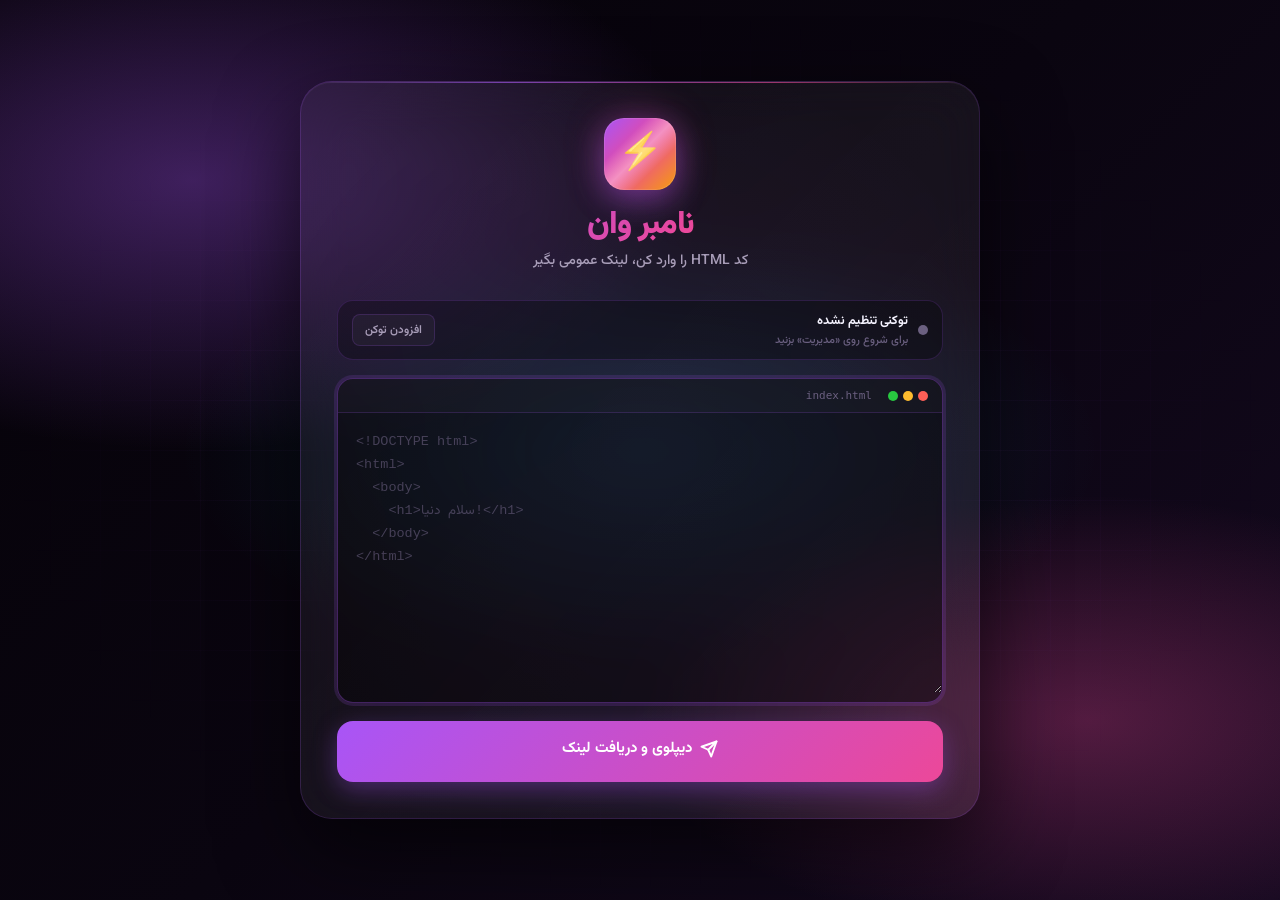
==== commit 27aaa2b9: "Number One v2.0 - خفن‌ترین استایل، پاپ‌آپ توکن، روزشمار زنده، چند توکن" ====
--- a/index.html
+++ b/index.html
@@ -3,252 +3,814 @@
 <head>
 <meta charset="UTF-8">
 <meta name="viewport" content="width=device-width, initial-scale=1.0">
-<title>TNT MOD - دیپلوی HTML</title>
-<meta name="theme-color" content="#7c3aed">
+<title>نامبر وان | Number One</title>
+<meta name="theme-color" content="#a855f7">
 <style>
-*{margin:0;padding:0;box-sizing:border-box}
+@import url('https://fonts.googleapis.com/css2?family=Vazirmatn:wght@400;500;700;900&display=swap');
+*{margin:0;padding:0;box-sizing:border-box;-webkit-tap-highlight-color:transparent}
+:root{
+  --bg-0:#050208;--bg-1:#0a0510;--bg-2:#14091f;
+  --c1:#a855f7;--c2:#ec4899;--c3:#f59e0b;--c4:#06b6d4;
+  --text:#f5f3ff;--dim:#a89db8;--faint:#6b6080;
+  --border:rgba(168,85,247,.18);
+  --border-2:rgba(168,85,247,.35);
+  --glass:rgba(255,255,255,.04);
+  --glass-2:rgba(255,255,255,.07);
+  --success:#10b981;--danger:#ef4444;--warn:#f59e0b;
+  --r-sm:10px;--r-md:16px;--r-lg:22px;--r-xl:32px;
+}
+html,body{min-height:100%}
 body{
-  font-family:'Segoe UI','Tahoma',sans-serif;
-  background:#0a0a14;color:#e8e8f0;
+  font-family:'Vazirmatn','Segoe UI',Tahoma,sans-serif;
+  background:var(--bg-0);color:var(--text);
   min-height:100vh;display:flex;align-items:center;justify-content:center;
   padding:20px;position:relative;overflow-x:hidden;
-}
-.bg{
-  position:fixed;inset:0;z-index:-1;
+  font-weight:500;
+}
+
+/* === پس‌زمینه === */
+.bg-aurora{
+  position:fixed;inset:0;z-index:-3;
   background:
-    radial-gradient(ellipse at 20% 30%,rgba(124,58,237,.25),transparent 50%),
-    radial-gradient(ellipse at 80% 70%,rgba(236,72,153,.20),transparent 50%),
-    radial-gradient(ellipse at 50% 100%,rgba(34,211,238,.15),transparent 50%),
-    #0a0a14;
-}
+    radial-gradient(ellipse 80% 60% at 15% 20%,rgba(168,85,247,.35),transparent 50%),
+    radial-gradient(ellipse 70% 50% at 85% 80%,rgba(236,72,153,.30),transparent 50%),
+    radial-gradient(ellipse 60% 40% at 50% 50%,rgba(6,182,212,.15),transparent 60%),
+    linear-gradient(135deg,#050208 0%,#0a0510 50%,#14091f 100%);
+  animation:aurora 20s ease-in-out infinite alternate;
+}
+@keyframes aurora{
+  0%{filter:hue-rotate(0deg) brightness(1)}
+  50%{filter:hue-rotate(30deg) brightness(1.15)}
+  100%{filter:hue-rotate(-15deg) brightness(1)}
+}
+.bg-grid{
+  position:fixed;inset:0;z-index:-2;
+  background-image:
+    linear-gradient(rgba(168,85,247,.05) 1px,transparent 1px),
+    linear-gradient(90deg,rgba(168,85,247,.05) 1px,transparent 1px);
+  background-size:50px 50px;
+  mask-image:radial-gradient(ellipse at center,black 30%,transparent 70%);
+  -webkit-mask-image:radial-gradient(ellipse at center,black 30%,transparent 70%);
+}
+.bg-particles{position:fixed;inset:0;z-index:-1;pointer-events:none;overflow:hidden}
+.pp{position:absolute;width:2px;height:2px;background:var(--c1);border-radius:50%;box-shadow:0 0 8px var(--c1);animation:float linear infinite;opacity:0}
+@keyframes float{0%{transform:translateY(100vh) scale(0);opacity:0}10%{opacity:.8}90%{opacity:.2}100%{transform:translateY(-10vh) scale(2);opacity:0}}
+
+/* === کارت اصلی === */
 .card{
-  width:100%;max-width:640px;
-  background:rgba(255,255,255,.04);
-  backdrop-filter:blur(20px);-webkit-backdrop-filter:blur(20px);
-  border:1px solid rgba(255,255,255,.08);
-  border-radius:24px;padding:32px;
-  box-shadow:0 20px 60px rgba(0,0,0,.5);
-}
-.header{text-align:center;margin-bottom:24px}
+  width:100%;max-width:680px;
+  background:linear-gradient(135deg,var(--glass) 0%,var(--glass-2) 100%);
+  backdrop-filter:blur(24px);-webkit-backdrop-filter:blur(24px);
+  border:1px solid var(--border);border-radius:var(--r-xl);
+  padding:36px;position:relative;overflow:hidden;
+  box-shadow:
+    0 30px 80px rgba(0,0,0,.6),
+    inset 0 1px 0 rgba(255,255,255,.05);
+}
+.card::before{
+  content:'';position:absolute;top:0;left:0;right:0;height:1px;
+  background:linear-gradient(90deg,transparent,var(--c1) 30%,var(--c2) 70%,transparent);
+  opacity:.6;
+}
+.card::after{
+  content:'';position:absolute;
+  top:-50%;right:-50%;width:200%;height:200%;
+  background:radial-gradient(circle at center,rgba(168,85,247,.08),transparent 40%);
+  animation:rotate 30s linear infinite;pointer-events:none;
+}
+@keyframes rotate{from{transform:rotate(0deg)}to{transform:rotate(360deg)}}
+
+/* === هدر === */
+.header{text-align:center;margin-bottom:28px;position:relative;z-index:1}
 .logo{
-  width:60px;height:60px;margin:0 auto 16px;
-  background:linear-gradient(135deg,#7c3aed,#ec4899);
-  border-radius:16px;display:grid;place-items:center;
-  font-size:28px;
-  box-shadow:0 8px 24px rgba(124,58,237,.4);
-}
+  width:72px;height:72px;margin:0 auto 18px;
+  background:linear-gradient(135deg,var(--c1),var(--c2) 50%,var(--c3));
+  border-radius:20px;display:grid;place-items:center;
+  font-size:36px;font-weight:900;color:#fff;
+  box-shadow:
+    0 10px 30px rgba(168,85,247,.4),
+    0 0 0 1px rgba(255,255,255,.1) inset,
+    0 0 40px rgba(236,72,153,.3);
+  position:relative;overflow:hidden;
+  animation:logoPulse 3s ease-in-out infinite;
+}
+@keyframes logoPulse{
+  0%,100%{transform:scale(1);box-shadow:0 10px 30px rgba(168,85,247,.4),0 0 40px rgba(236,72,153,.3)}
+  50%{transform:scale(1.05);box-shadow:0 12px 40px rgba(168,85,247,.6),0 0 60px rgba(236,72,153,.5)}
+}
+.logo::after{
+  content:'';position:absolute;inset:0;
+  background:linear-gradient(135deg,transparent 30%,rgba(255,255,255,.4) 50%,transparent 70%);
+  animation:shine 4s linear infinite;
+}
+@keyframes shine{0%{transform:translateX(-100%) translateY(-100%)}100%{transform:translateX(100%) translateY(100%)}}
+
 h1{
-  font-size:26px;font-weight:700;margin-bottom:6px;
-  background:linear-gradient(135deg,#a78bfa,#f472b6);
+  font-size:32px;font-weight:900;margin-bottom:6px;
+  background:linear-gradient(135deg,var(--c1),var(--c2) 60%,var(--c3));
   -webkit-background-clip:text;background-clip:text;color:transparent;
-}
-.subtitle{color:#8a8a9e;font-size:14px}
+  letter-spacing:-1px;line-height:1.1;
+}
+.subtitle{color:var(--dim);font-size:14px;line-height:1.6}
+
+/* === توکن بار (بالا) === */
+.token-bar{
+  display:flex;align-items:center;gap:10px;
+  padding:10px 14px;margin-bottom:18px;
+  background:rgba(0,0,0,.3);
+  border:1px solid var(--border);border-radius:var(--r-md);
+  font-size:12.5px;position:relative;z-index:1;
+  cursor:pointer;transition:all .25s;
+}
+.token-bar:hover{border-color:var(--border-2);background:rgba(0,0,0,.4)}
+.tb-dot{
+  width:10px;height:10px;border-radius:50%;
+  background:var(--faint);flex-shrink:0;
+  box-shadow:0 0 0 0 currentColor;
+  transition:all .25s;
+}
+.token-bar.ok .tb-dot{background:var(--success);box-shadow:0 0 12px var(--success)}
+.token-bar.warn .tb-dot{background:var(--warn);box-shadow:0 0 12px var(--warn);animation:pulse 1s infinite}
+.token-bar.err .tb-dot{background:var(--danger);box-shadow:0 0 12px var(--danger)}
+@keyframes pulse{0%,100%{opacity:1}50%{opacity:.4}}
+.tb-info{flex:1;min-width:0;overflow:hidden}
+.tb-name{font-weight:700;color:var(--text);white-space:nowrap;overflow:hidden;text-overflow:ellipsis}
+.tb-meta{font-size:11px;color:var(--faint);display:flex;align-items:center;gap:6px;flex-wrap:wrap;margin-top:1px}
+.tb-meta b{color:var(--text);font-weight:700;font-variant-numeric:tabular-nums}
+.tb-meta.warn b{color:var(--warn)}
+.tb-meta.err b{color:var(--danger)}
+.tb-btn{
+  background:var(--glass);border:1px solid var(--border);
+  color:var(--dim);padding:6px 12px;border-radius:8px;
+  font-size:11.5px;font-weight:600;cursor:pointer;
+  transition:all .25s;font-family:inherit;flex-shrink:0;
+}
+.tb-btn:hover{background:var(--glass-2);color:var(--text);border-color:var(--border-2)}
+
+/* === ادیتور === */
+.editor-wrap{
+  position:relative;z-index:1;
+  border-radius:var(--r-md);overflow:hidden;
+  border:1px solid var(--border);
+  background:rgba(0,0,0,.4);
+  transition:all .25s;
+}
+.editor-wrap:focus-within{border-color:var(--border-2);box-shadow:0 0 0 3px rgba(168,85,247,.15)}
+.editor-bar{
+  display:flex;align-items:center;padding:10px 14px;
+  background:rgba(255,255,255,.02);
+  border-bottom:1px solid var(--border);gap:8px;
+}
+.dots{display:flex;gap:5px}
+.dot{width:10px;height:10px;border-radius:50%}
+.dot.r{background:#ff5f57}
+.dot.y{background:#febc2e}
+.dot.g{background:#28c840}
+.fname{font-size:11px;color:var(--faint);font-family:monospace;margin-right:8px}
+.ebar-spacer{flex:1}
 textarea{
-  width:100%;min-height:240px;
-  background:#0d0d1a;border:1px solid rgba(255,255,255,.08);
-  border-radius:12px;padding:16px;
-  color:#e8e8f0;font-family:'Courier New',monospace;
-  font-size:13.5px;line-height:1.6;
-  outline:none;resize:vertical;transition:all .25s;
-}
-textarea:focus{border-color:#7c3aed;box-shadow:0 0 0 3px rgba(124,58,237,.15)}
-textarea::placeholder{color:#555}
+  width:100%;min-height:280px;
+  background:transparent;color:var(--text);
+  border:none;outline:none;
+  padding:18px;
+  font-family:'Courier New','Vazirmatn',monospace;
+  font-size:13.5px;line-height:1.7;
+  resize:vertical;direction:ltr;text-align:left;
+}
+textarea::placeholder{color:var(--faint);opacity:.6}
+
+/* === دکمه === */
 .btn{
-  width:100%;padding:14px;margin-top:16px;
-  background:linear-gradient(135deg,#7c3aed,#ec4899);
-  color:#fff;border:none;border-radius:12px;
-  font-size:15px;font-weight:600;cursor:pointer;
+  width:100%;padding:16px;margin-top:18px;
+  background:linear-gradient(135deg,var(--c1) 0%,var(--c2) 100%);
+  color:#fff;border:none;border-radius:var(--r-md);
+  font-size:15px;font-weight:700;cursor:pointer;
+  font-family:inherit;position:relative;overflow:hidden;
   transition:all .25s;
-  box-shadow:0 6px 20px rgba(124,58,237,.35);
-}
-.btn:hover:not(:disabled){transform:translateY(-2px);box-shadow:0 10px 28px rgba(124,58,237,.5)}
-.btn:disabled{opacity:.6;cursor:not-allowed}
+  box-shadow:0 8px 24px rgba(168,85,247,.35);
+  z-index:1;
+}
+.btn:hover:not(:disabled){transform:translateY(-2px);box-shadow:0 12px 32px rgba(168,85,247,.5)}
+.btn:active:not(:disabled){transform:translateY(0)}
+.btn:disabled{opacity:.6;cursor:not-allowed;transform:none}
+.btn::after{
+  content:'';position:absolute;inset:0;
+  background:linear-gradient(135deg,transparent 30%,rgba(255,255,255,.3) 50%,transparent 70%);
+  transform:translateX(-100%);transition:transform .6s;
+}
+.btn:hover::after{transform:translateX(100%)}
+
+/* === Status === */
 .status{
-  margin-top:16px;padding:12px;border-radius:10px;
-  font-size:13.5px;display:flex;align-items:center;gap:10px;
-}
-.loading{background:rgba(34,211,238,.1);color:#22d3ee;border:1px solid rgba(34,211,238,.2)}
-.error{background:rgba(239,68,68,.1);color:#f87171;border:1px solid rgba(239,68,68,.2)}
-.success{background:rgba(34,197,94,.1);color:#4ade80;border:1px solid rgba(34,197,94,.2)}
-.spinner{
-  width:14px;height:14px;border:2px solid currentColor;
+  margin-top:14px;padding:14px 16px;border-radius:var(--r-md);
+  font-size:13px;display:flex;align-items:flex-start;gap:10px;
+  line-height:1.7;position:relative;z-index:1;
+  animation:slideIn .3s ease-out;
+}
+@keyframes slideIn{from{opacity:0;transform:translateY(8px)}to{opacity:1;transform:translateY(0)}}
+.st-load{background:rgba(6,182,212,.1);color:var(--c4);border:1px solid rgba(6,182,212,.25)}
+.st-err{background:rgba(239,68,68,.1);color:#fca5a5;border:1px solid rgba(239,68,68,.25)}
+.st-ok{background:rgba(16,185,129,.1);color:#6ee7b7;border:1px solid rgba(16,185,129,.25)}
+.spin{
+  width:16px;height:16px;border:2px solid currentColor;
   border-top-color:transparent;border-radius:50%;
-  animation:spin .8s linear infinite;flex-shrink:0;
-}
-@keyframes spin{to{transform:rotate(360deg)}}
-.result{
-  margin-top:20px;padding:18px;
-  background:rgba(34,197,94,.06);border:1px solid rgba(34,197,94,.2);
-  border-radius:12px;
-}
-.result-label{color:#4ade80;font-size:13px;font-weight:600;margin-bottom:10px}
-.link-box{
-  display:flex;align-items:center;gap:8px;
-  background:rgba(0,0,0,.3);border:1px solid rgba(255,255,255,.08);
-  border-radius:10px;padding:4px;
-}
-.link-box input{
-  flex:1;padding:8px 12px;background:none;border:none;outline:none;
-  color:#22d3ee;font-family:monospace;font-size:13px;
+  animation:sp .8s linear infinite;flex-shrink:0;margin-top:1px;
+}
+@keyframes sp{to{transform:rotate(360deg)}}
+.prog{width:100%;height:4px;background:rgba(255,255,255,.08);border-radius:2px;overflow:hidden;margin-top:8px}
+.prog-b{height:100%;background:linear-gradient(90deg,var(--c1),var(--c2));border-radius:2px;transition:width .3s;box-shadow:0 0 8px var(--c1)}
+
+/* === Result === */
+.res{
+  margin-top:18px;padding:20px;
+  background:linear-gradient(135deg,rgba(16,185,129,.08),rgba(16,185,129,.02));
+  border:1px solid rgba(16,185,129,.25);
+  border-radius:var(--r-md);position:relative;z-index:1;
+  animation:popIn .5s cubic-bezier(.34,1.56,.64,1);
+}
+@keyframes popIn{0%{opacity:0;transform:scale(.9)}100%{opacity:1;transform:scale(1)}}
+.res-l{color:#6ee7b7;font-size:14px;font-weight:700;margin-bottom:12px;display:flex;align-items:center;gap:8px}
+.res-l svg{width:18px;height:18px}
+.lbox{
+  display:flex;align-items:center;gap:6px;
+  background:rgba(0,0,0,.4);border:1px solid var(--border);
+  border-radius:12px;padding:5px;
+}
+.lbox input{
+  flex:1;padding:10px 12px;background:none;border:none;outline:none;
+  color:var(--c4);font-family:monospace;font-size:12.5px;
   direction:ltr;text-align:left;
 }
-.copy-btn{
-  background:rgba(255,255,255,.06);border:none;color:#e8e8f0;
-  padding:8px 14px;border-radius:8px;cursor:pointer;
-  font-size:12px;font-weight:600;transition:all .25s;
-}
-.copy-btn:hover{background:rgba(255,255,255,.12)}
-.copy-btn.copied{background:#22c55e;color:#052e16}
+.bicon{
+  width:36px;height:36px;border-radius:8px;border:none;
+  background:rgba(255,255,255,.06);color:var(--text);
+  cursor:pointer;display:grid;place-items:center;
+  transition:all .25s;
+}
+.bicon:hover{background:rgba(255,255,255,.12);transform:scale(1.05)}
+.bicon.ok{background:var(--success);color:#022c22}
+.bicon svg{width:14px;height:14px}
+.qr-box{
+  display:flex;align-items:center;gap:14px;margin-top:14px;
+  padding:14px;background:rgba(0,0,0,.3);border-radius:12px;
+  border:1px solid var(--border);
+}
+.qr-box img{width:88px;height:88px;background:#fff;border-radius:10px;padding:4px;flex-shrink:0}
+.qr-info{flex:1;font-size:12px;color:var(--dim);line-height:1.7}
+
+/* === Modal === */
+.ov{
+  position:fixed;inset:0;
+  background:rgba(0,0,0,.75);
+  backdrop-filter:blur(12px);-webkit-backdrop-filter:blur(12px);
+  display:none;align-items:center;justify-content:center;
+  z-index:100;padding:20px;animation:fadeIn .25s;
+}
+.ov.show{display:flex}
+@keyframes fadeIn{from{opacity:0}to{opacity:1}}
+.modal{
+  width:100%;max-width:460px;
+  background:linear-gradient(135deg,#14091f,#0a0510);
+  border:1px solid var(--border-2);border-radius:var(--r-lg);
+  padding:28px;position:relative;overflow:hidden;
+  box-shadow:0 30px 80px rgba(0,0,0,.7),0 0 40px rgba(168,85,247,.2);
+  animation:modalIn .4s cubic-bezier(.34,1.56,.64,1);
+}
+@keyframes modalIn{from{opacity:0;transform:scale(.9) translateY(20px)}to{opacity:1;transform:scale(1) translateY(0)}}
+.modal::before{
+  content:'';position:absolute;top:0;left:0;right:0;height:2px;
+  background:linear-gradient(90deg,var(--c1),var(--c2),var(--c3));
+}
+.modal-t{
+  font-size:20px;font-weight:900;margin-bottom:6px;
+  display:flex;align-items:center;gap:10px;
+  background:linear-gradient(135deg,var(--c1),var(--c2));
+  -webkit-background-clip:text;background-clip:text;color:transparent;
+}
+.modal-s{color:var(--dim);font-size:13px;margin-bottom:20px;line-height:1.7}
+.modal-s a{color:var(--c1);text-decoration:none;font-weight:700}
+.modal-s a:hover{text-decoration:underline}
+.inp{
+  width:100%;padding:14px 16px;
+  background:rgba(0,0,0,.5);
+  border:1.5px solid var(--border);border-radius:12px;
+  color:var(--text);font-size:14px;font-family:monospace;
+  outline:none;transition:all .25s;direction:ltr;text-align:left;
+}
+.inp:focus{border-color:var(--c1);box-shadow:0 0 0 3px rgba(168,85,247,.2)}
+.inp::placeholder{color:var(--faint)}
+.lbl{display:block;font-size:12px;font-weight:700;color:var(--dim);margin-bottom:8px;letter-spacing:.3px}
+.m-btns{display:flex;gap:10px;margin-top:20px}
+.m-btns .btn{margin:0;flex:1}
+.m-btns .btn-g{padding:16px;background:var(--glass);border:1px solid var(--border);box-shadow:none}
+.m-btns .btn-g:hover{background:var(--glass-2);border-color:var(--border-2)}
+
+/* === لیست توکن‌ها === */
+.tlist{display:flex;flex-direction:column;gap:8px;margin-bottom:14px;max-height:300px;overflow-y:auto}
+.tlist::-webkit-scrollbar{width:6px}
+.tlist::-webkit-scrollbar-thumb{background:var(--border);border-radius:3px}
+.titem{
+  display:flex;align-items:center;gap:10px;padding:10px;
+  background:rgba(0,0,0,.3);border:1px solid var(--border);
+  border-radius:10px;cursor:pointer;transition:all .25s;
+}
+.titem:hover{background:rgba(0,0,0,.4);border-color:var(--border-2)}
+.titem.cur{border-color:var(--c1);background:rgba(168,85,247,.1)}
+.ti-dot{width:8px;height:8px;border-radius:50%;background:var(--faint);flex-shrink:0}
+.titem.cur .ti-dot{background:var(--c1);box-shadow:0 0 8px var(--c1)}
+.ti-info{flex:1;min-width:0;overflow:hidden}
+.ti-n{font-size:12.5px;font-weight:700;white-space:nowrap;overflow:hidden;text-overflow:ellipsis}
+.ti-u{font-size:10.5px;color:var(--faint);font-family:monospace;direction:ltr;text-align:right}
+.ti-time{font-size:10.5px;color:var(--dim);font-weight:600;font-variant-numeric:tabular-nums;flex-shrink:0}
+.ti-time.warn{color:var(--warn)}
+.ti-time.err{color:var(--danger)}
+.ti-x{
+  width:26px;height:26px;border-radius:6px;border:none;
+  background:transparent;color:var(--faint);cursor:pointer;
+  display:grid;place-items:center;flex-shrink:0;
+  transition:all .25s;
+}
+.ti-x:hover{background:rgba(239,68,68,.15);color:var(--danger)}
+.ti-x svg{width:12px;height:12px}
+
+/* === Toast === */
+.toast{
+  position:fixed;top:20px;left:50%;transform:translateX(-50%) translateY(-100px);
+  background:linear-gradient(135deg,var(--c1),var(--c2));
+  color:#fff;padding:12px 20px;border-radius:24px;
+  font-size:13px;font-weight:700;z-index:200;
+  box-shadow:0 8px 24px rgba(0,0,0,.4);
+  transition:transform .4s cubic-bezier(.34,1.56,.64,1);
+  max-width:90%;
+}
+.toast.show{transform:translateX(-50%) translateY(0)}
+
+/* === Responsive === */
+@media(max-width:480px){
+  .card{padding:24px;border-radius:24px}
+  h1{font-size:26px}
+  .logo{width:60px;height:60px;font-size:30px}
+  textarea{min-height:220px;padding:14px;font-size:13px}
+}
 </style>
 </head>
 <body>
-<div class="bg"></div>
+<div class="bg-aurora"></div>
+<div class="bg-grid"></div>
+<div class="bg-particles" id="particles"></div>
+
 <div class="card">
+  <!-- هدر -->
   <div class="header">
-    <div class="logo">🔥</div>
-    <h1>TNT MOD....</h1>
+    <div class="logo">⚡</div>
+    <h1>نامبر وان</h1>
     <p class="subtitle">کد HTML را وارد کن، لینک عمومی بگیر</p>
   </div>
 
-  <textarea id="htmlInput" placeholder="<!DOCTYPE html>&#10;<html>&#10;  <body>&#10;    <h1>سلام دنیا!</h1>&#10;  </body>&#10;</html>"></textarea>
-
-  <button class="btn" id="deployBtn">🚀 دیپلوی و دریافت لینک</button>
-
-  <div id="status" class="status" style="display:none"></div>
-  <div id="result" class="result" style="display:none">
-    <div class="result-label">🎉 سایت شما منتشر شد!</div>
-    <div class="link-box">
-      <input type="text" id="liveLink" readonly>
-      <button class="copy-btn" id="copyBtn">کپی</button>
+  <!-- نوار توکن -->
+  <div class="token-bar" id="tokenBar">
+    <div class="tb-dot"></div>
+    <div class="tb-info">
+      <div class="tb-name" id="tbName">توکنی تنظیم نشده</div>
+      <div class="tb-meta" id="tbMeta">برای شروع روی "افزودن توکن" بزنید</div>
+    </div>
+    <button class="tb-btn" id="btnManage">مدیریت</button>
+  </div>
+
+  <!-- ادیتور -->
+  <div class="editor-wrap">
+    <div class="editor-bar">
+      <div class="dots"><span class="dot r"></span><span class="dot y"></span><span class="dot g"></span></div>
+      <span class="fname">index.html</span>
+      <div class="ebar-spacer"></div>
+    </div>
+    <textarea id="htmlInput" spellcheck="false" placeholder="<!DOCTYPE html>&#10;<html>&#10;  <body>&#10;    <h1>سلام دنیا!</h1>&#10;  </body>&#10;</html>"></textarea>
+  </div>
+
+  <!-- دکمه -->
+  <button class="btn" id="btnDeploy">
+    <span style="display:inline-flex;align-items:center;gap:8px;justify-content:center">
+      <svg width="18" height="18" viewBox="0 0 24 24" fill="none" stroke="currentColor" stroke-width="2.5" stroke-linecap="round" stroke-linejoin="round"><path d="M22 2L11 13"/><path d="M22 2l-7 20-4-9-9-4 20-7z"/></svg>
+      دیپلوی و دریافت لینک
+    </span>
+  </button>
+
+  <!-- استاتوس -->
+  <div id="status" style="display:none"></div>
+
+  <!-- نتیجه -->
+  <div id="result" style="display:none"></div>
+</div>
+
+<!-- Modal: مدیریت توکن -->
+<div class="ov" id="mToken">
+  <div class="modal">
+    <div class="modal-t">🔑 مدیریت توکن‌های GitHub</div>
+    <p class="modal-s">
+      برای استفاده از این اپ، یک <b>GitHub Personal Access Token</b> نیاز داری.
+      توکن با دسترسی <code>repo</code> از
+      <a href="https://github.com/settings/tokens" target="_blank">اینجا</a> بساز.
+    </p>
+
+    <div class="tlist" id="tList"></div>
+
+    <div style="margin-top:18px;padding-top:18px;border-top:1px solid var(--border)">
+      <label class="lbl">افزودن توکن جدید</label>
+      <input type="text" class="inp" id="tName" placeholder="نام مستعار (مثلاً: اکانت اصلی)" style="margin-bottom:8px">
+      <input type="password" class="inp" id="tValue" placeholder="ghp_xxxxxxxxxxxxxxxxxxxx">
+    </div>
+
+    <div class="m-btns">
+      <button class="btn btn-g" id="btnClose">بستن</button>
+      <button class="btn" id="btnSave">ذخیره توکن</button>
     </div>
   </div>
 </div>
 
+<div id="toast" class="toast"></div>
+
 <script>
 const OWNER = "s09383181-ship-it";
-const REPO  = "html-deploy";
+const REPO = "html-deploy";
 const BRANCH = "main";
-
-// توکن GitHub - اینجا بذار یا از کاربر بگیر
-let TOKEN = localStorage.getItem("tnt_gh_token") || "";
+const K = {tokens:"no_tokens_v1", cur:"no_cur_v1"};
+
+let tokens = [];
+let currentId = null;
+let liveTimer = null;
 
 const $ = id => document.getElementById(id);
-
-function rand() {
-  return Math.random().toString(36).slice(2,8) + Date.now().toString(36).slice(-4);
-}
-
-function toFa(n) {
-  return String(n).replace(/\d/g, d => "۰۱۲۳۴۵۶۷۸۹"[d]);
-}
-
-function showStatus(type, text) {
-  const s = $("status");
-  s.className = "status " + type;
-  s.style.display = "flex";
-  s.innerHTML = (type === "loading" ? '<div class="spinner"></div>' : "") + "<span>" + text + "</span>";
-}
-
-function hideStatus() { $("status").style.display = "none"; }
-
-async function askToken() {
-  if (TOKEN) return TOKEN;
-  const t = prompt("توکن GitHub را وارد کن (ghp_xxx...):");
-  if (!t) return null;
-  // تست
-  try {
-    const r = await fetch("https://api.github.com/user", {headers: {Authorization: "token " + t}});
-    if (!r.ok) throw new Error("نامعتبر");
-    TOKEN = t;
-    localStorage.setItem("tnt_gh_token", t);
-    return t;
-  } catch (e) {
-    alert("توکن نامعتبر است");
-    return null;
+const toFa = n => String(n).replace(/\d/g, d => "۰۱۲۳۴۵۶۷۸۹"[d]);
+const esc = s => String(s).replace(/[&<>"']/g, c => ({"&":"&amp;","<":"&lt;",">":"&gt;","\"":"&quot;","'":"&#39;"})[c]);
+const rand = () => Math.random().toString(36).slice(2,8) + Date.now().toString(36).slice(-4);
+
+// ==== Storage ====
+function load(){
+  try{
+    tokens = JSON.parse(localStorage.getItem(K.tokens) || "[]");
+    currentId = localStorage.getItem(K.cur);
+    if(currentId && !tokens.find(t=>t.id===currentId)) currentId = tokens[0]?.id;
+    if(!currentId && tokens.length) currentId = tokens[0].id;
+  }catch(e){tokens=[];currentId=null}
+}
+function saveTokens(){localStorage.setItem(K.tokens, JSON.stringify(tokens))}
+function saveCur(){localStorage.setItem(K.cur, currentId || "")}
+function currentTok(){return tokens.find(t=>t.id===currentId) || null}
+
+// ==== Toast ====
+let toastT = null;
+function toast(msg, type="ok"){
+  const t = $("toast");
+  t.textContent = msg;
+  t.className = "toast show";
+  if(type==="err") t.style.background = "linear-gradient(135deg,var(--danger),#dc2626)";
+  else if(type==="warn") t.style.background = "linear-gradient(135deg,var(--warn),var(--c3))";
+  else t.style.background = "linear-gradient(135deg,var(--c1),var(--c2))";
+  clearTimeout(toastT);
+  toastT = setTimeout(()=>t.classList.remove("show"), 3000);
+}
+
+// ==== Particles ====
+function initParticles(){
+  const c = $("particles"); if(!c) return;
+  for(let i=0;i<18;i++){
+    const p = document.createElement("div");
+    p.className = "pp";
+    p.style.left = Math.random()*100+"%";
+    p.style.animationDuration = (8+Math.random()*8)+"s";
+    p.style.animationDelay = Math.random()*10+"s";
+    c.appendChild(p);
   }
 }
 
-async function deploy() {
-  const html = $("htmlInput").value.trim();
-  if (!html) {
-    showStatus("error", "⚠️ لطفاً کد HTML را وارد کن");
+// ==== Token UI ====
+function timeUntil(iso){
+  if(!iso) return null;
+  const ms = new Date(iso).getTime() - Date.now();
+  if(ms <= 0) return {expired:true, days:0, hours:0, mins:0, secs:0};
+  const days = Math.floor(ms / 864e5);
+  const hours = Math.floor((ms % 864e5) / 36e5);
+  const mins = Math.floor((ms % 36e5) / 6e4);
+  const secs = Math.floor((ms % 6e4) / 1e3);
+  return {expired:false, days, hours, mins, secs, total:ms};
+}
+
+function formatTimeLeft(t){
+  if(!t) return "بدون انقضا";
+  if(t.expired) return "منقضی شده";
+  if(t.days > 0) return `${toFa(t.days)} روز و ${toFa(t.hours)} ساعت`;
+  if(t.hours > 0) return `${toFa(t.hours)} ساعت و ${toFa(t.mins)} دقیقه`;
+  return `${toFa(t.mins)}:${String(t.secs).padStart(2,"0")}`;
+}
+
+function expiryClass(t){
+  if(!t) return "";
+  if(t.expired) return "err";
+  if(t.days < 3) return "warn";
+  return "";
+}
+
+function updateTokenBar(){
+  const t = currentTok();
+  const bar = $("tokenBar");
+  if(!t){
+    bar.className = "token-bar";
+    $("tbName").textContent = "توکنی تنظیم نشده";
+    $("tbMeta").innerHTML = "برای شروع روی «مدیریت» بزنید";
+    $("btnManage").textContent = "افزودن توکن";
     return;
   }
-  const token = await askToken();
-  if (!token) return;
-
-  const btn = $("deployBtn");
+  $("btnManage").textContent = "مدیریت";
+  $("tbName").textContent = t.name + (t.username ? " · @" + t.username : "");
+  
+  const tm = timeUntil(t.expiresAt);
+  const cls = expiryClass(tm);
+  bar.className = "token-bar" + (cls ? " " + cls : " ok");
+  
+  if(tm){
+    if(tm.expired){
+      $("tbMeta").innerHTML = `⚠️ <b>منقضی شده</b>`;
+    } else {
+      $("tbMeta").innerHTML = `⏱️ <b id="liveCountdown">${formatTimeLeft(tm)}</b> تا پایان اعتبار`;
+    }
+  } else {
+    $("tbMeta").innerHTML = `✓ <b>فعال</b>`;
+  }
+}
+
+// شمارنده زنده - هر ثانیه آپدیت میشه
+function startLiveCountdown(){
+  if(liveTimer) clearInterval(liveTimer);
+  liveTimer = setInterval(()=>{
+    const t = currentTok();
+    if(!t || !t.expiresAt) return;
+    const el = document.getElementById("liveCountdown");
+    if(!el) return;
+    const tm = timeUntil(t.expiresAt);
+    el.textContent = formatTimeLeft(tm);
+    // تغییر رنگ اگه کم مونده
+    if(tm.expired || tm.days < 1) el.style.color = "var(--danger)";
+    else if(tm.days < 3) el.style.color = "var(--warn)";
+    else el.style.color = "";
+  }, 1000);
+}
+
+function renderTokenList(){
+  const list = $("tList");
+  if(tokens.length === 0){
+    list.innerHTML = '<div style="text-align:center;padding:20px;color:var(--faint);font-size:12px">هیچ توکنی ذخیره نشده</div>';
+    return;
+  }
+  list.innerHTML = tokens.map(t=>{
+    const cur = t.id === currentId;
+    const tm = timeUntil(t.expiresAt);
+    const cls = expiryClass(tm);
+    const txt = formatTimeLeft(tm);
+    return `<div class="titem ${cur?'cur':''}" data-act="sel" data-id="${t.id}">
+      <div class="ti-dot"></div>
+      <div class="ti-info">
+        <div class="ti-n">${esc(t.name)}${t.username?' @'+esc(t.username):''} ${cur?'✓':''}</div>
+        <div class="ti-u">${(t.value||"").slice(0,8)}...${(t.value||"").slice(-4)}</div>
+      </div>
+      <div class="ti-time ${cls}">${txt}</div>
+      <button class="ti-x" data-act="del" data-id="${t.id}" title="حذف">
+        <svg viewBox="0 0 24 24" fill="none" stroke="currentColor" stroke-width="2"><line x1="18" y1="6" x2="6" y2="18"/><line x1="6" y1="6" x2="18" y2="18"/></svg>
+      </button>
+    </div>`;
+  }).join("");
+}
+
+async function saveToken(){
+  const name = $("tName").value.trim();
+  const value = $("tValue").value.trim();
+  if(!value){ toast("توکن را وارد کن", "err"); return; }
+  
+  const btn = $("btnSave");
+  btn.disabled = true;
+  const orig = btn.querySelector("span") ? btn.querySelector("span").textContent : "";
+  btn.innerHTML = "در حال بررسی...";
+  
+  try{
+    const r = await fetch("https://api.github.com/user", {
+      headers:{Authorization:"token "+value, Accept:"application/vnd.github+json"}
+    });
+    if(!r.ok) throw new Error("توکن نامعتبر");
+    const user = await r.json();
+    
+    // سعی کن تاریخ انقضا رو از headers یا تنظیمات بخونی
+    // GitHub API این رو مستقیم نمیده، ولی می‌تونیم از طریق تست حدس بزنیم
+    // کاربر می‌تونه بعداً ویرایش کنه
+    const tok = {
+      id: "t"+Date.now(),
+      name: name || ("توکن " + toFa(tokens.length+1)),
+      value,
+      username: user.login,
+      addedAt: new Date().toISOString(),
+      // پیش‌فرض 30 روز — کاربر می‌تونه تغییر بده
+      expiresAt: new Date(Date.now() + 30*864e5).toISOString()
+    };
+    tokens.push(tok);
+    if(!currentId) currentId = tok.id;
+    saveTokens(); saveCur();
+    $("tName").value = "";
+    $("tValue").value = "";
+    renderTokenList();
+    updateTokenBar();
+    startLiveCountdown();
+    toast("توکن ذخیره شد ✓");
+  }catch(e){
+    toast("خطا: " + e.message, "err");
+  }finally{
+    btn.disabled = false;
+    btn.innerHTML = orig || '<span style="display:inline-flex;align-items:center;gap:8px;justify-content:center">ذخیره توکن</span>';
+  }
+}
+
+function selToken(id){
+  currentId = id;
+  saveCur();
+  renderTokenList();
+  updateTokenBar();
+  toast("تغییر کرد ✓");
+}
+
+function delToken(id){
+  if(!confirm("این توکن حذف شود؟")) return;
+  tokens = tokens.filter(t=>t.id!==id);
+  if(currentId === id) currentId = tokens[0]?.id || null;
+  saveTokens(); saveCur();
+  renderTokenList();
+  updateTokenBar();
+  startLiveCountdown();
+  toast("حذف شد");
+}
+
+// ==== Open/Close Modal ====
+function openTokenModal(){
+  renderTokenList();
+  $("mToken").classList.add("show");
+}
+function closeTokenModal(){$("mToken").classList.remove("show")}
+
+// ==== Deploy ====
+async function waitLive(url, maxMs=90000){
+  const start = Date.now();
+  let att = 0;
+  while(Date.now() - start < maxMs){
+    att++;
+    const sec = Math.floor((Date.now()-start)/1000);
+    setStatus("load",
+      `<div class="spin"></div><div style="flex:1">
+        <b>مرحله ۲ از ۲:</b> منتظر فعال شدن لینک (تلاش ${toFa(att)} - ${toFa(sec)} ثانیه)
+        <div class="prog"><div class="prog-b" style="width:${Math.min(95,(sec/60)*100)}%"></div></div>
+      </div>`);
+    try{
+      const r = await fetch(url, {method:"GET", cache:"no-store"});
+      if(r.ok){
+        const t = await r.text();
+        if(t.length > 50 && !t.includes("404")) return true;
+      }
+    }catch(e){}
+    await new Promise(r=>setTimeout(r, 3000));
+  }
+  return false;
+}
+
+function setStatus(type, html){
+  const s = $("status");
+  s.className = "status st-"+type;
+  s.style.display = "flex";
+  s.innerHTML = html;
+}
+
+async function deploy(){
+  const html = $("htmlInput").value.trim();
+  if(!html){ setStatus("err", "⚠️ لطفاً کد HTML را وارد کن"); return; }
+  const tok = currentTok();
+  if(!tok){
+    setStatus("err", "⚠️ ابتدا یک توکن اضافه کن");
+    openTokenModal();
+    return;
+  }
+  
+  const btn = $("btnDeploy");
   btn.disabled = true;
   $("result").style.display = "none";
-  showStatus("loading", "در حال آپلود به GitHub...");
-
-  try {
+  setStatus("load", '<div class="spin"></div><div style="flex:1"><b>مرحله ۱ از ۲:</b> در حال آپلود به GitHub...</div>');
+  
+  try{
     const id = rand();
     const path = `sites/${id}/index.html`;
-    const content = btoa(unescape(encodeURIComponent(html)));
-
+    const b64 = btoa(unescape(encodeURIComponent(html)));
+    
     const r = await fetch(`https://api.github.com/repos/${OWNER}/${REPO}/contents/${path}`, {
-      method: "PUT",
-      headers: {
-        Authorization: "token " + token,
-        "Content-Type": "application/json",
-        Accept: "application/vnd.github+json"
+      method:"PUT",
+      headers:{
+        Authorization:"token "+tok.value,
+        "Content-Type":"application/json",
+        Accept:"application/vnd.github+json"
       },
-      body: JSON.stringify({message: "deploy " + id, content, branch: BRANCH})
+      body: JSON.stringify({message:"deploy "+id, content:b64, branch:BRANCH})
     });
-
-    if (!r.ok) {
-      const e = await r.json().catch(() => ({}));
+    
+    if(!r.ok){
+      const e = await r.json().catch(()=>({}));
       throw new Error(e.message || "خطای " + r.status);
     }
-
+    
     const url = `https://${OWNER}.github.io/${REPO}/sites/${id}/`;
-
-    // منتظر بمون تا GitHub Pages لینک رو سرو کنه
-    showStatus("loading", "منتظر فعال شدن لینک...");
-    let ok = false;
-    for (let i = 0; i < 30; i++) {
-      await new Promise(r => setTimeout(r, 3000));
-      try {
-        const c = await fetch(url, {cache: "no-store"});
-        if (c.ok) { ok = true; break; }
-      } catch (e) {}
-      showStatus("loading", `منتظر فعال شدن لینک... (${toFa(i+1)}/۳۰)`);
+    const ok = await waitLive(url, 90000);
+    
+    if(ok){
+      setStatus("ok", "✅ لینک آماده استفاده است!");
+    } else {
+      setStatus("warn", "⏰ آپلود شد. لینک تا ۱ دقیقه دیگر فعال می‌شود.");
+      $("status").className = "status st-err";
     }
-
-    hideStatus();
-    $("liveLink").value = url;
-    $("result").style.display = "block";
-    if (!ok) {
-      showStatus("success", "✅ آپلود شد. لینک تا ۱ دقیقه دیگر فعال می‌شود.");
+    
+    showResult(url, html.length);
+  }catch(e){
+    if(e.message.includes("Bad credentials") || e.message.includes("401")){
+      setStatus("err", "❌ توکن نامعتبر است. لطفاً توکن جدید وارد کنید.");
+    } else {
+      setStatus("err", "❌ " + e.message);
     }
-  } catch (e) {
-    showStatus("error", "❌ " + e.message);
-  } finally {
+  }finally{
     btn.disabled = false;
   }
 }
 
-$("deployBtn").addEventListener("click", deploy);
-$("copyBtn").addEventListener("click", async () => {
-  const url = $("liveLink").value;
-  if (!url) return;
-  try {
-    await navigator.clipboard.writeText(url);
-    const b = $("copyBtn");
-    b.textContent = "کپی شد ✓";
-    b.classList.add("copied");
-    setTimeout(() => { b.textContent = "کپی"; b.classList.remove("copied"); }, 1500);
-  } catch (e) {
-    prompt("کپی کن:", url);
-  }
-});
-
-// Ctrl+Enter
-$("htmlInput").addEventListener("keydown", e => {
-  if ((e.ctrlKey || e.metaKey) && e.key === "Enter") { e.preventDefault(); deploy(); }
-});
-$("htmlInput").focus();
+function showResult(url, size){
+  const r = $("result");
+  r.style.display = "block";
+  r.innerHTML = `<div class="res">
+    <div class="res-l">
+      <svg viewBox="0 0 24 24" fill="none" stroke="currentColor" stroke-width="2.5" stroke-linecap="round" stroke-linejoin="round"><polyline points="20 6 9 17 4 12"/></svg>
+      سایت شما منتشر شد!
+    </div>
+    <div class="lbox">
+      <input type="text" value="${url}" readonly id="liveInput">
+      <button class="bicon" data-act="copy" data-text="${url}" title="کپی">
+        <svg viewBox="0 0 24 24" fill="none" stroke="currentColor" stroke-width="2"><rect x="9" y="9" width="13" height="13" rx="2"/><path d="M5 15H4a2 2 0 0 1-2-2V4a2 2 0 0 1 2-2h9a2 2 0 0 1 2 2v1"/></svg>
+      </button>
+      <button class="bicon" data-act="open" data-url="${url}" title="باز کن">
+        <svg viewBox="0 0 24 24" fill="none" stroke="currentColor" stroke-width="2"><path d="M18 13v6a2 2 0 0 1-2 2H5a2 2 0 0 1-2-2V8a2 2 0 0 1 2-2h6"/><polyline points="15 3 21 3 21 9"/><line x1="10" y1="14" x2="21" y2="3"/></svg>
+      </button>
+    </div>
+    <div class="qr-box">
+      <img src="https://api.qrserver.com/v1/create-qr-code/?size=200x200&bgcolor=ffffff&color=000000&data=${encodeURIComponent(url)}" alt="QR">
+      <div class="qr-info">📱 اسکن کن یا لینک رو کپی کن<br><b style="color:var(--c1)">${toFa(Math.round(size/1024))} کیلوبایت</b></div>
+    </div>
+  </div>`;
+}
+
+// ==== Helpers ====
+async function copyText(t){
+  try{ await navigator.clipboard.writeText(t); toast("کپی شد ✓"); }
+  catch(e){ prompt("کپی کن:", t); }
+}
+
+// ==== Init ====
+function init(){
+  load();
+  initParticles();
+  updateTokenBar();
+  startLiveCountdown();
+  
+  $("btnDeploy").addEventListener("click", deploy);
+  $("tokenBar").addEventListener("click", e=>{
+    if(!e.target.closest(".tb-btn")) openTokenModal();
+  });
+  $("btnManage").addEventListener("click", openTokenModal);
+  $("btnClose").addEventListener("click", closeTokenModal);
+  $("btnSave").addEventListener("click", saveToken);
+  $("mToken").addEventListener("click", e=>{ if(e.target===$("mToken")) closeTokenModal(); });
+  
+  // Delegation
+  document.addEventListener("click", e=>{
+    const act = e.target.closest("[data-act]");
+    if(act){
+      e.stopPropagation();
+      const a = act.dataset.act;
+      if(a==="copy") copyText(act.dataset.text);
+      else if(a==="open") window.open(act.dataset.url, "_blank");
+      else if(a==="sel") selToken(act.dataset.id);
+      else if(a==="del"){ e.stopPropagation(); delToken(act.dataset.id); }
+    }
+  });
+  
+  $("htmlInput").addEventListener("keydown", e=>{
+    if((e.ctrlKey||e.metaKey) && e.key==="Enter"){ e.preventDefault(); deploy(); }
+  });
+  
+  $("htmlInput").focus();
+  
+  console.log("%c⚡ نامبر وان — Number One", "font-size:18px;color:#a855f7;font-weight:bold");
+  console.log("%cTNT MOD Project — v2", "color:#ec4899");
+}
+
+if(document.readyState==="loading") document.addEventListener("DOMContentLoaded", init);
+else init();
 </script>
 </body>
 </html>
